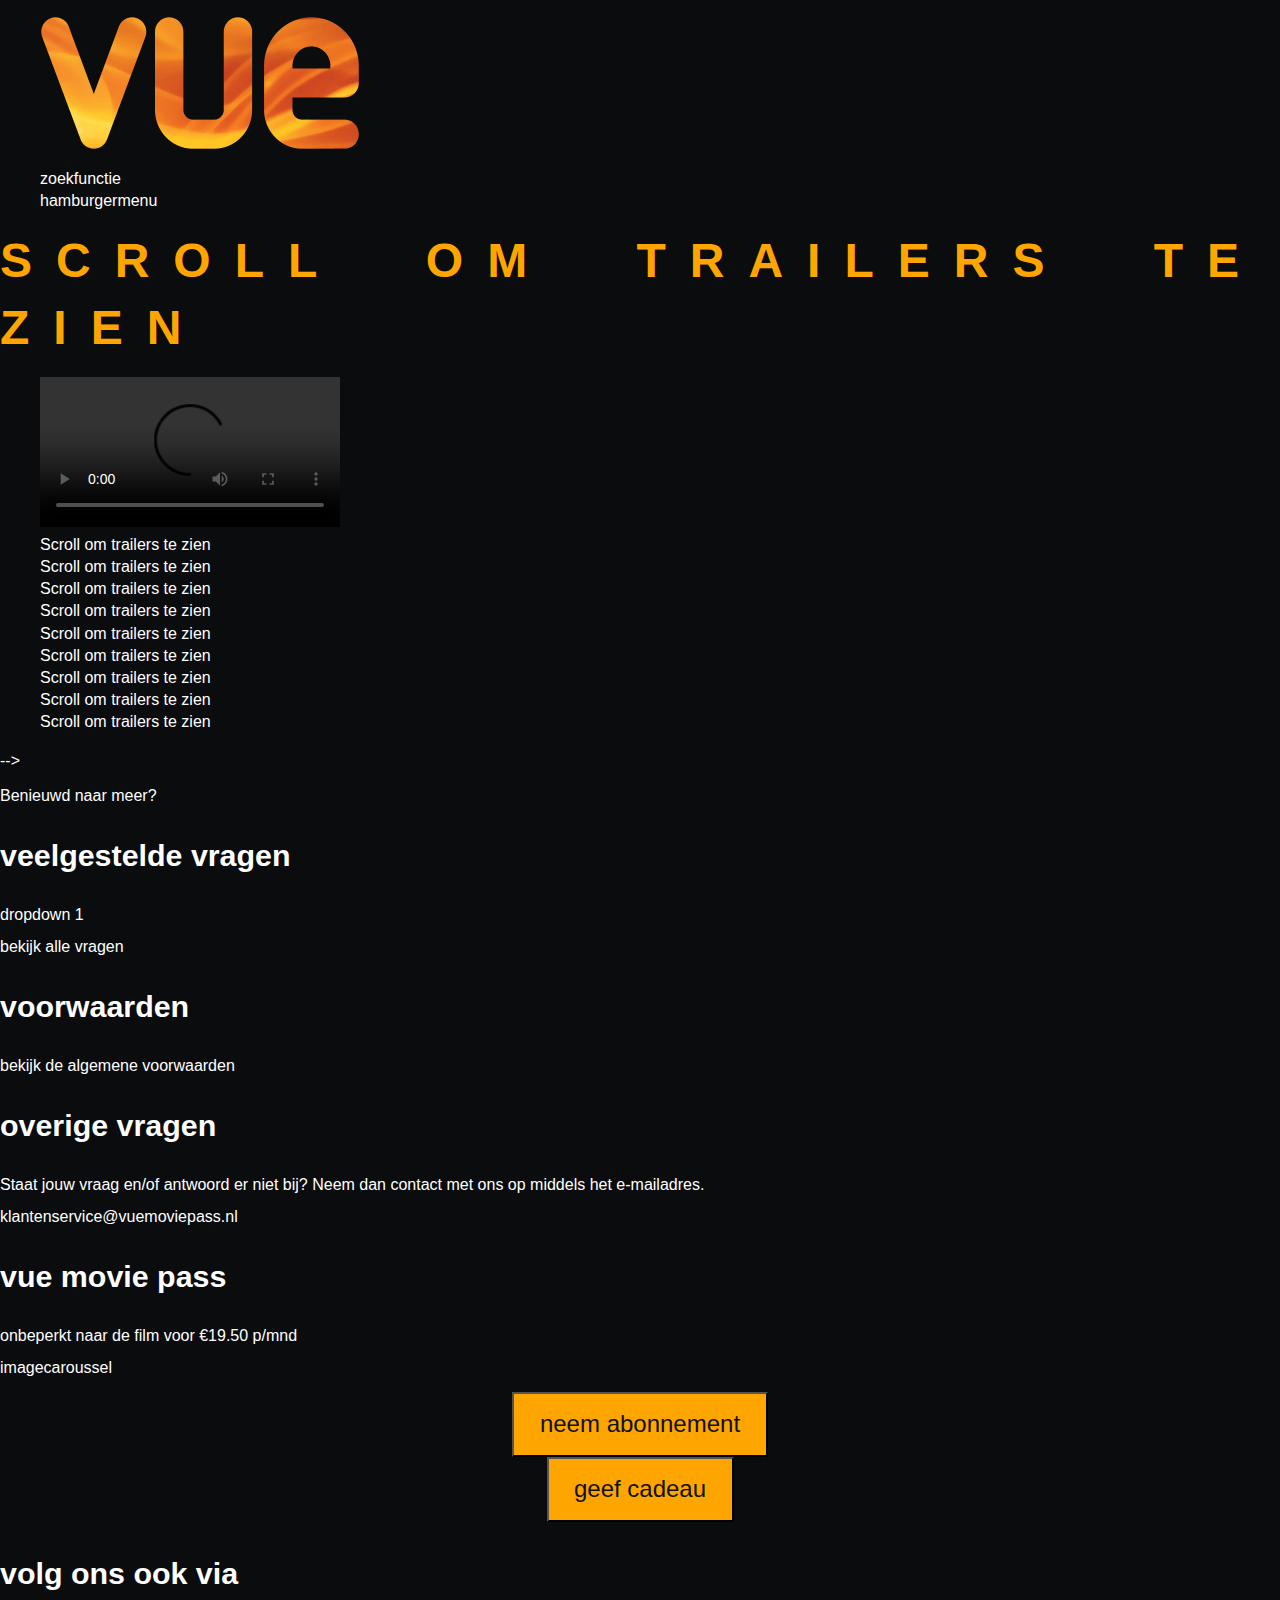
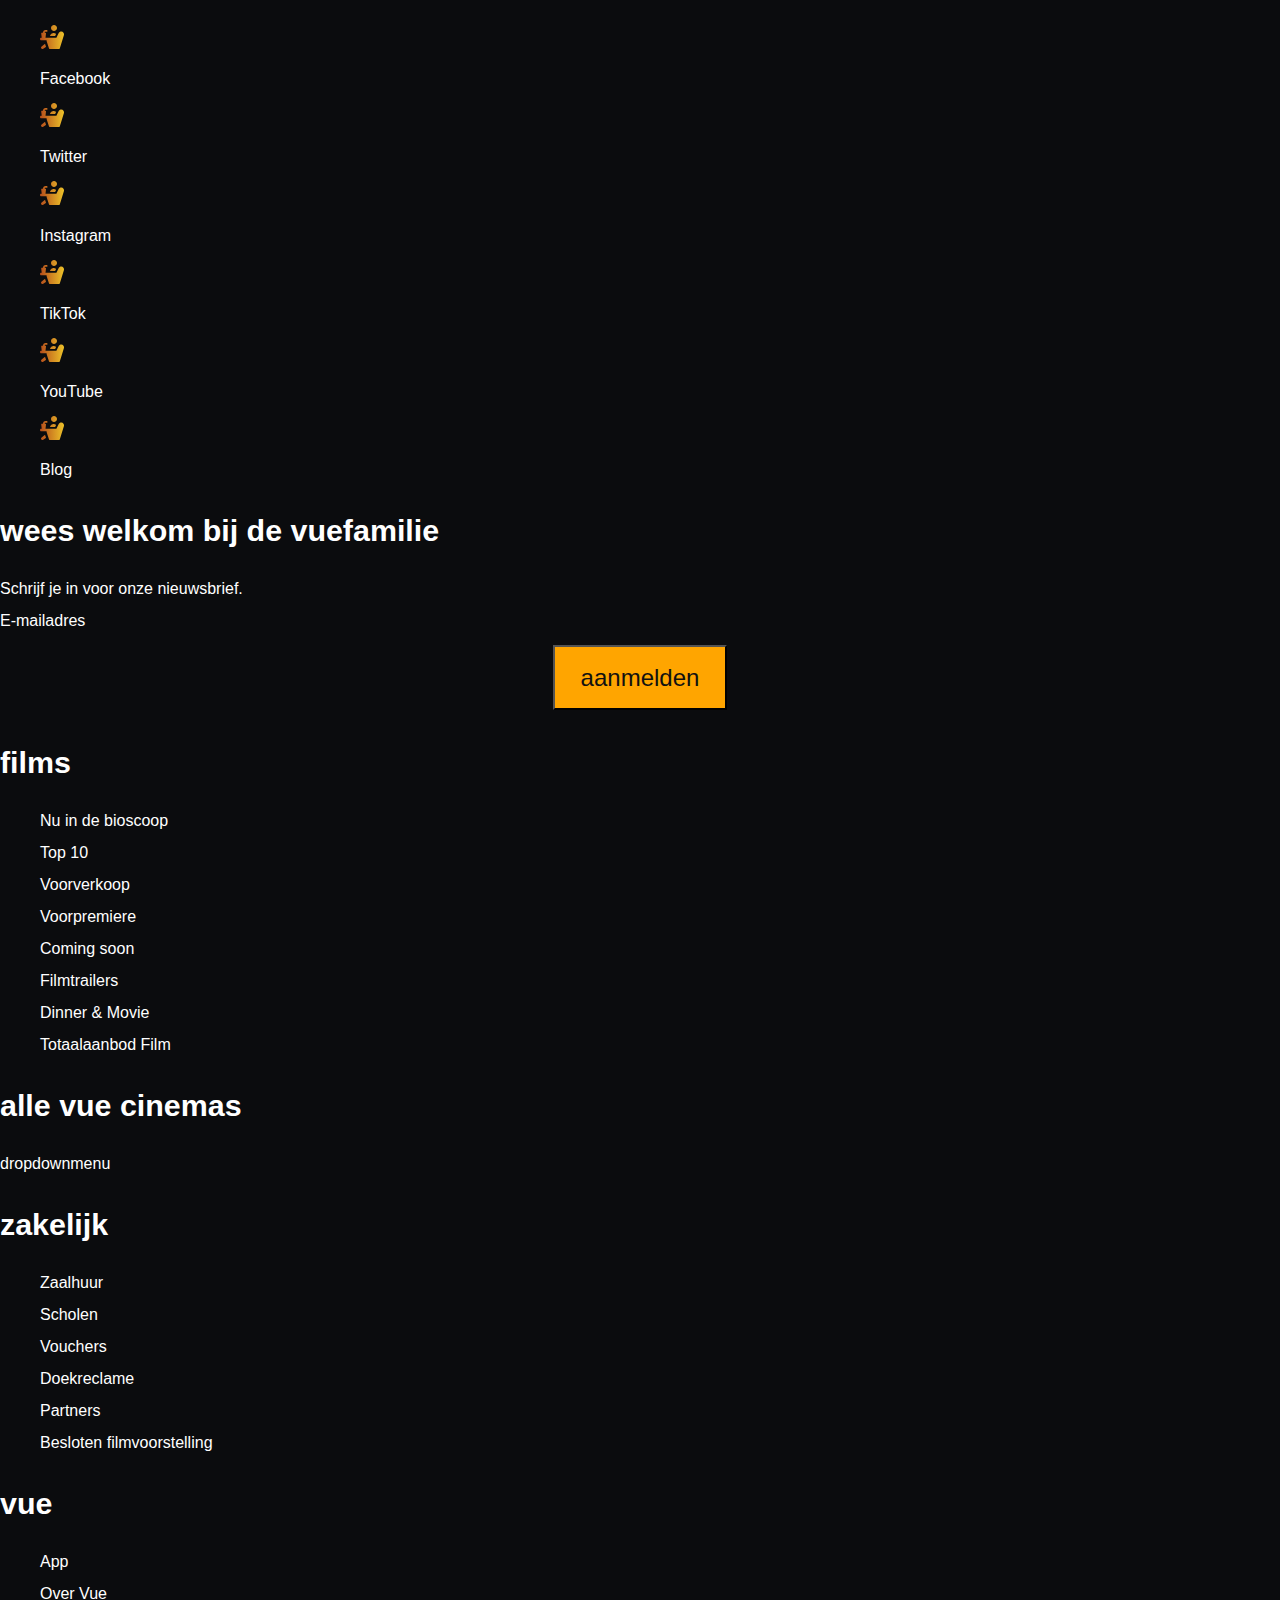
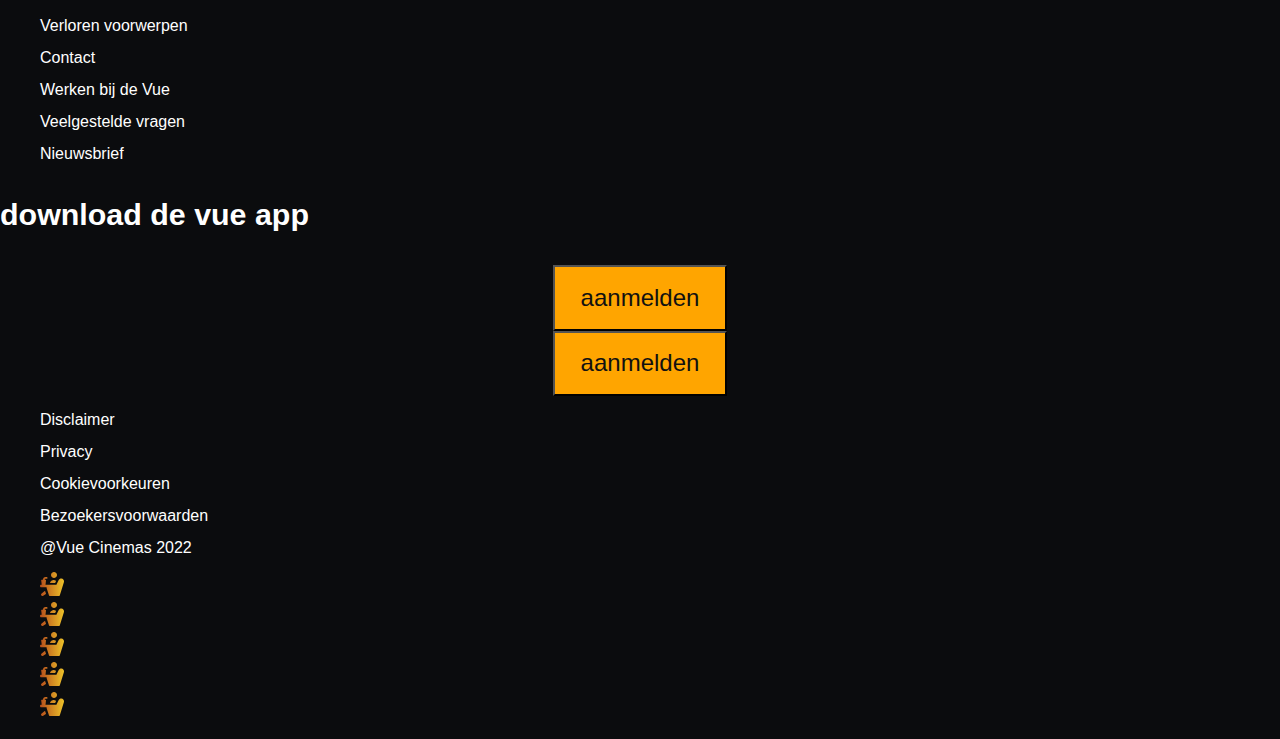
==== trailers.html @ b9fb7e4c "Add files via upload" ====
<!doctype html>
<html lang="nl">

<head>
	<meta charset="UTF-8">
	<meta name="author" content="jouw naam">
	<meta name="viewport" content="width=device-width, initial-scale=1">

	<title>vuecinemas</title>

	<link href="styles/style.css" rel="stylesheet">
	<link rel="icon" type="image/svg+xml" href="images/favicon.svg">
</head>

<body class="trailers">
	<header>
		<nav>
			<ul>
				<li>
					<h1>
						<a href="#"><img src="readme-images/vue-logo.png" alt="vue-logo"></img></a>
					</h1>
				</li>
				<li>zoekfunctie</li>
				<li>hamburgermenu</li>
			</ul>
		</nav>
	</header>

	<main>

		<section>

			<h1>Scroll om trailers te zien</h1>

			<ul>
				<li>
					<video controls>
						<source src="assets/trailer1.mp4" type="video/mp4">
					</video>
		</li>
				<li>Scroll om trailers te zien</li>
				<li>Scroll om trailers te zien</li>
				<li>Scroll om trailers te zien</li>
				<li>Scroll om trailers te zien</li>
				<li>Scroll om trailers te zien</li>
				<li>Scroll om trailers te zien</li>
				<li>Scroll om trailers te zien</li>
				<li>Scroll om trailers te zien</li>
				<li>Scroll om trailers te zien</li>
			</ul> -->

			<section>
				<p>Benieuwd naar meer?</p>
			</section>

			<section>
				<h3>veelgestelde vragen</h3>
				<p>dropdown 1</p>
				<p></p>
				<p></p>

				<p>bekijk alle vragen</p>
			</section>

			<section>
				<h3>voorwaarden</h3>
				<p>bekijk de algemene voorwaarden</p>
			</section>

			<section>
				<h3>overige vragen</h3>
				<p>Staat jouw vraag en/of antwoord er niet bij? Neem dan contact met ons op middels het e-mailadres.</p>

				<p>klantenservice@vuemoviepass.nl</p>
			</section>

			<section>
				<h3>vue movie pass</h3>
				<p>onbeperkt naar de film voor €19.50 p/mnd</p>
				<p>imagecaroussel</p>
			</section>

			<section>
				<button>neem abonnement</button>
				<button>geef cadeau</button>
			</section>

			<section>
				<h3>volg ons ook via</h3>

				<ul>
					<li>
						<img src="readme-images/movie-watch.svg" alt="movie-watch"></img>
						<p>Facebook</p>
					</li>

					<li>
						<img src="readme-images/movie-watch.svg" alt="movie-watch"></img>
						<p>Twitter</p>
					</li>

					<li>
						<img src="readme-images/movie-watch.svg" alt="movie-watch"></img>
						<p>Instagram</p>
					</li>

					<li>
						<img src="readme-images/movie-watch.svg" alt="movie-watch"></img>
						<p>TikTok</p>
					</li>

					<li>
						<img src="readme-images/movie-watch.svg" alt="movie-watch"></img>
						<p>YouTube</p>
					</li>

					<li>
						<img src="readme-images/movie-watch.svg" alt="movie-watch"></img>
						<p>Blog</p>
					</li>

				</ul>
			</section>

			<section>
				<h3>wees welkom bij de vuefamilie</h3>
				<p>Schrijf je in voor onze nieuwsbrief.</p>

				<p>E-mailadres</p>
				<button>aanmelden</button>
			</section>

			<section>
				<footer>
					<h3>films</h3>
					<ul>
						<li>
							<p>Nu in de bioscoop</p>
						</li>

						<li>
							<p>Top 10</p>
						</li>

						<li>
							<p>Voorverkoop</p>
						</li>

						<li>
							<p>Voorpremiere</p>
						</li>
					</ul>

					<ul>
						<li>
							<p>Coming soon</p>
						</li>

						<li>
							<p>Filmtrailers</p>
						</li>

						<li>
							<p>Dinner & Movie</p>
						</li>

						<li>
							<p>Totaalaanbod Film</p>
						</li>
					</ul>
			</section>

			<section>
				<h3>alle vue cinemas</h3>
				<p>dropdownmenu</p>
			</section>

			<section>
				<h3>zakelijk</h3>

				<ul>
					<li>
						<p>Zaalhuur</p>
					</li>

					<li>
						<p>Scholen</p>
					</li>

					<li>
						<p>Vouchers</p>
					</li>

					<li>
						<p>Doekreclame</p>
					</li>

					<li>
						<p>Partners</p>
					</li>

					<li>
						<p>Besloten filmvoorstelling</p>
					</li>

				</ul>
			</section>

			<section>

				<h3>vue</h3>

				<ul>
					<li>
						<p>App</p>
					</li>

					<li>
						<p>Over Vue</p>
					</li>

					<li>
						<p>Verloren voorwerpen</p>
					</li>

					<li>
						<p>Contact</p>
					</li>

					<li>
						<p>Werken bij de Vue</p>
					</li>

					<li>
						<p>Veelgestelde vragen</p>
					</li>

					<li>
						<p>Nieuwsbrief</p>
					</li>
				</ul>
			</section>

			<section>
				<h3>download de vue app</h3>
				<button>aanmelden</button>
				<button>aanmelden</button>
			</section>

			<section>
				<ul>
					<li>
						<p>Disclaimer</p>
					</li>

					<li>
						<p>Privacy</p>
					</li>

					<li>
						<p>Cookievoorkeuren</p>
					</li>

					<li>
						<p>Bezoekersvoorwaarden</p>
					</li>

					<li>
						<p>@Vue Cinemas 2022</p>
					</li>
				</ul>
			</section>

			<section>
				<ul>
					<li>
						<img src="readme-images/movie-watch.svg" alt="movie-watch"></img>
					</li>

					<li>
						<img src="readme-images/movie-watch.svg" alt="movie-watch"></img>
					</li>

					<li>
						<img src="readme-images/movie-watch.svg" alt="movie-watch"></img>
					</li>

					<li>
						<img src="readme-images/movie-watch.svg" alt="movie-watch"></img>
					</li>

					<li>
						<img src="readme-images/movie-watch.svg" alt="movie-watch"></img>
					</li>
				</ul>
			</section>

			</footer>
	</main>
	<script defer src="scripts/script.js"></script>

</body>

</html>
---- styles/style.css ----
/**************/
/* CSS REMEDY */
/**************/
*,
*::after,
*::before {
	box-sizing: border-box;
}

button,
summary {
	cursor: pointer;
}

/*********************/
/* CUSTOM PROPERTIES */
/*********************/

@font-face {
	font-family: 'Isonorm';
	src: url(./fonts/IsonormRegular.otf);
}

:root {
	/* startje */
	--color-text: #111;
	--color-background: #eee;
	--primary-colour: orange;
	--secundary-colour: white;
	/* --page-header-height: 120px; */
	/* --page-header-scrolled-height: 80px; */
	/* --header-height: 59px; */
}

body {
	/* display: grid;
	grid-auto-columns: min-content;
	place-content: center; */
	color: var(--secundary-colour);
	background-color: black;
	font-family: 'Isonorm', sans-serif;
	line-height: 1.38888889;
	color: #fff;
	background-color: #0b0c0e;
	margin: 0;
	line-break: auto;
}

/* body.moviepasspage section:nth-of-type(1) ul {
	display: flex;
	flex-direction: row-reverse;
} */

.moviepasspage header nav ul li:first-child img {
	height: auto;
	width: 1.5em;
}


.moviepasspage section:nth-of-type(1) h2 {
	clip: rect(0 0 0 0);
	clip-path: inset(50%);
	height: 1px;
	overflow: hidden;
	position: absolute;
	white-space: nowrap;
	width: 1px;
}

.moviepasspage section:nth-of-type(1) ul {
	display: flex;
	flex-direction: row;
	align-items: center;
	overflow: scroll;
	margin: 0;
	padding: 0;
}

.moviepasspage section:nth-of-type(2) li {
	display: flex;
	flex-direction: row;
}

.moviepasspage section:nth-of-type(2) li img {
	margin-right: 0.5em;
}

h1 {
	color: var(--primary-colour);
	font-size: 3em;
	font-weight: bold;
	letter-spacing: 0.5em;
	word-spacing: 1em;
	text-shadow: 1em, 1em, 1em, 1em, black;
	text-transform: uppercase;
	margin: 0;
}

h2 {
	color: var(--secundary-colour);
	font-size: 1em;
	text-align: center;
}

h3 {
	font-size: 1.9em;

}

p {
	line-height: 1em;
	text-align: left;
	/* word-spacing: 0.5em; */
}

/*lists*/
/* bron: https://www.w3schools.com/howto/howto_css_list_without_bullets.asp */
ul {
	list-style-type: none;
}


/* ul:nth-of-type(1) {
	display: flex;
	overflow: auto;
	scroll-snap-type: x mandatory;
}

/* li's zijn flexkinderen */
/* ul:nth-of-type(1) li {
	flex-grow: 1;
	scroll-snap-align: center;

}  */

/*buttons*/
/*bronnen:https://www.javatpoint.com/how-to-center-a-button-in-css
*/

button {
	display: grid;
	color: var(--color-text);
	background-color: var(--primary-colour);
	padding: 0.69em 1.06em;
	margin: auto;
	font-size: 1.5em;
}

/* button:nth-of-type(1) {
	display: grid;
	color: var(--color-text);
	background-color: var(--primary-colour);
	padding: 0.69 em 1.06em;
	margin: 0 1em 0 0;
}

button:nth-of-type(1) {
	color: var(--color-text);
	background-color: var(--primary-colour);
} */

/*links*/

/*images*/

img {
	max-width: 7.5em;
}

.landingpage1 {
	max-width: 20.63em;
	margin: auto;
}

.moviepass-poster-caroussel .swiperslide img {
	width: 100%;
	height: auto;
}

/****************/
/* JOUW STYLING */
/****************/

/* jouw code */
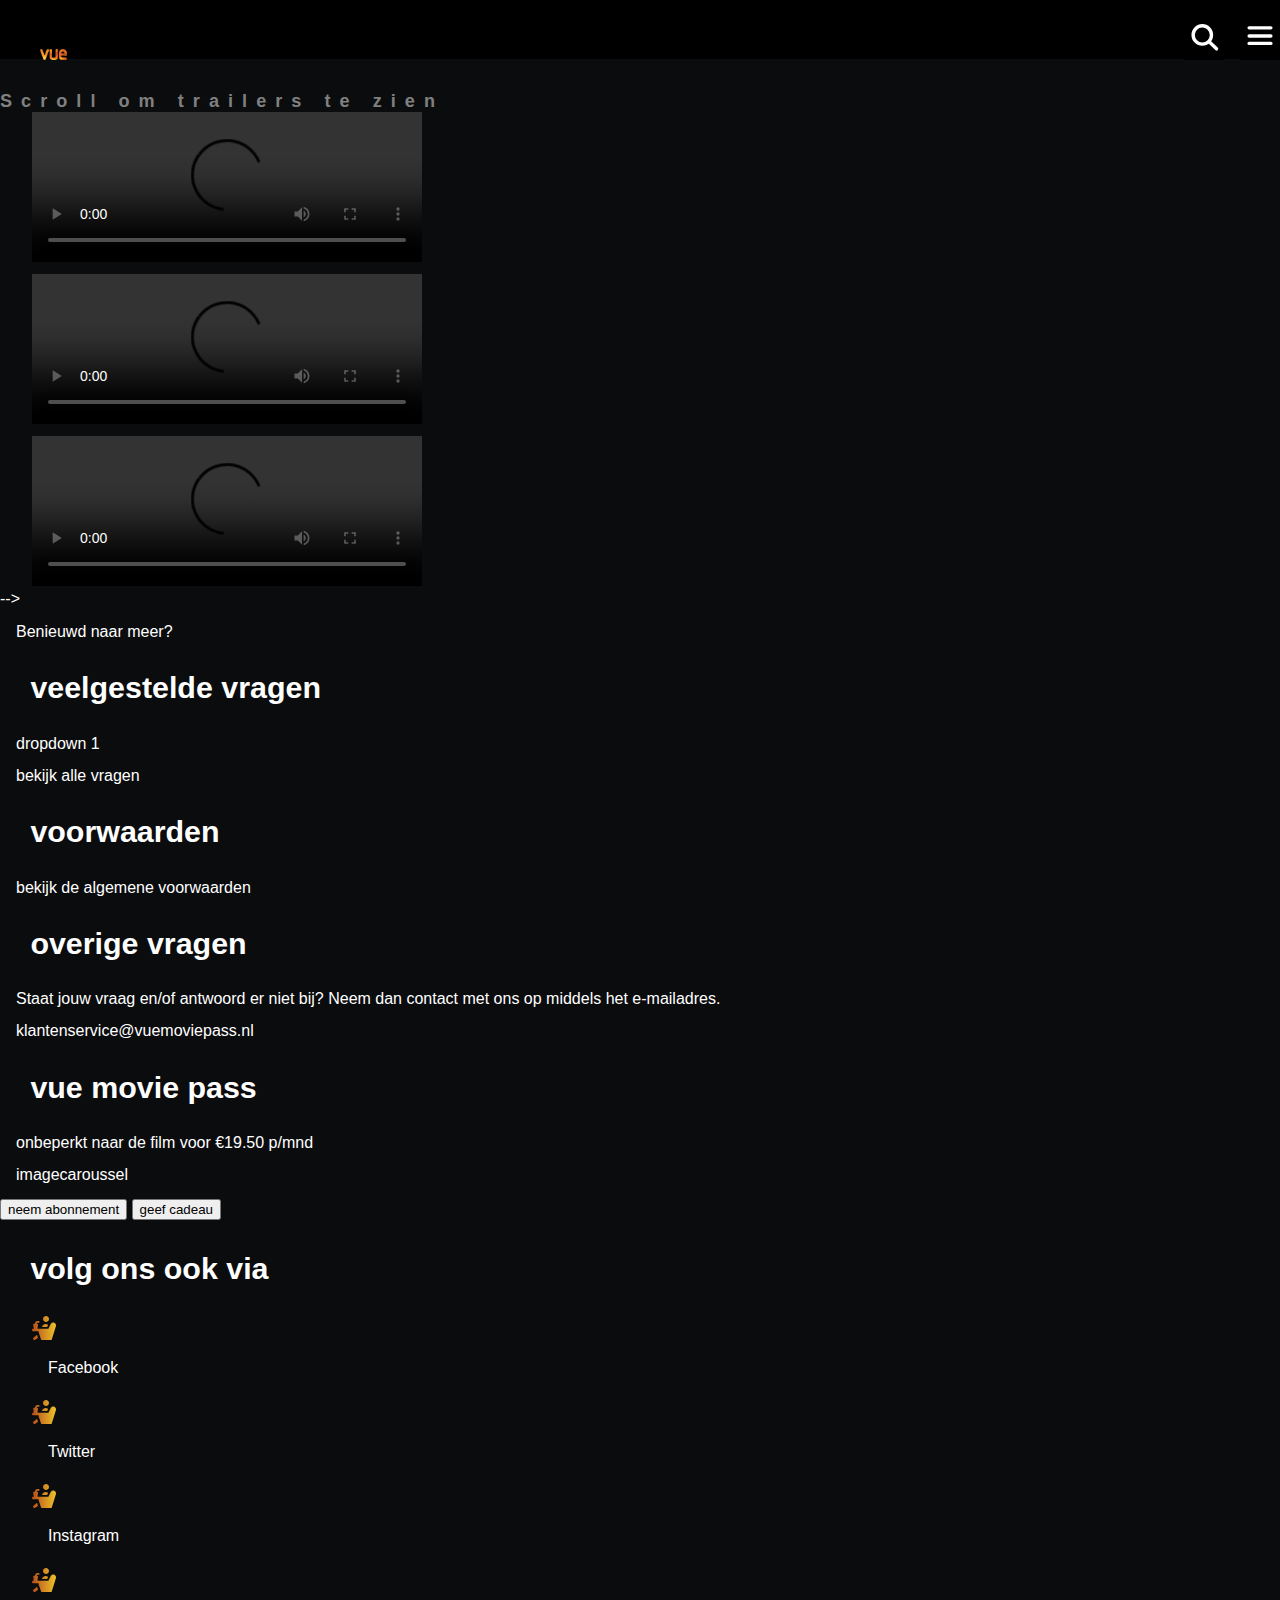
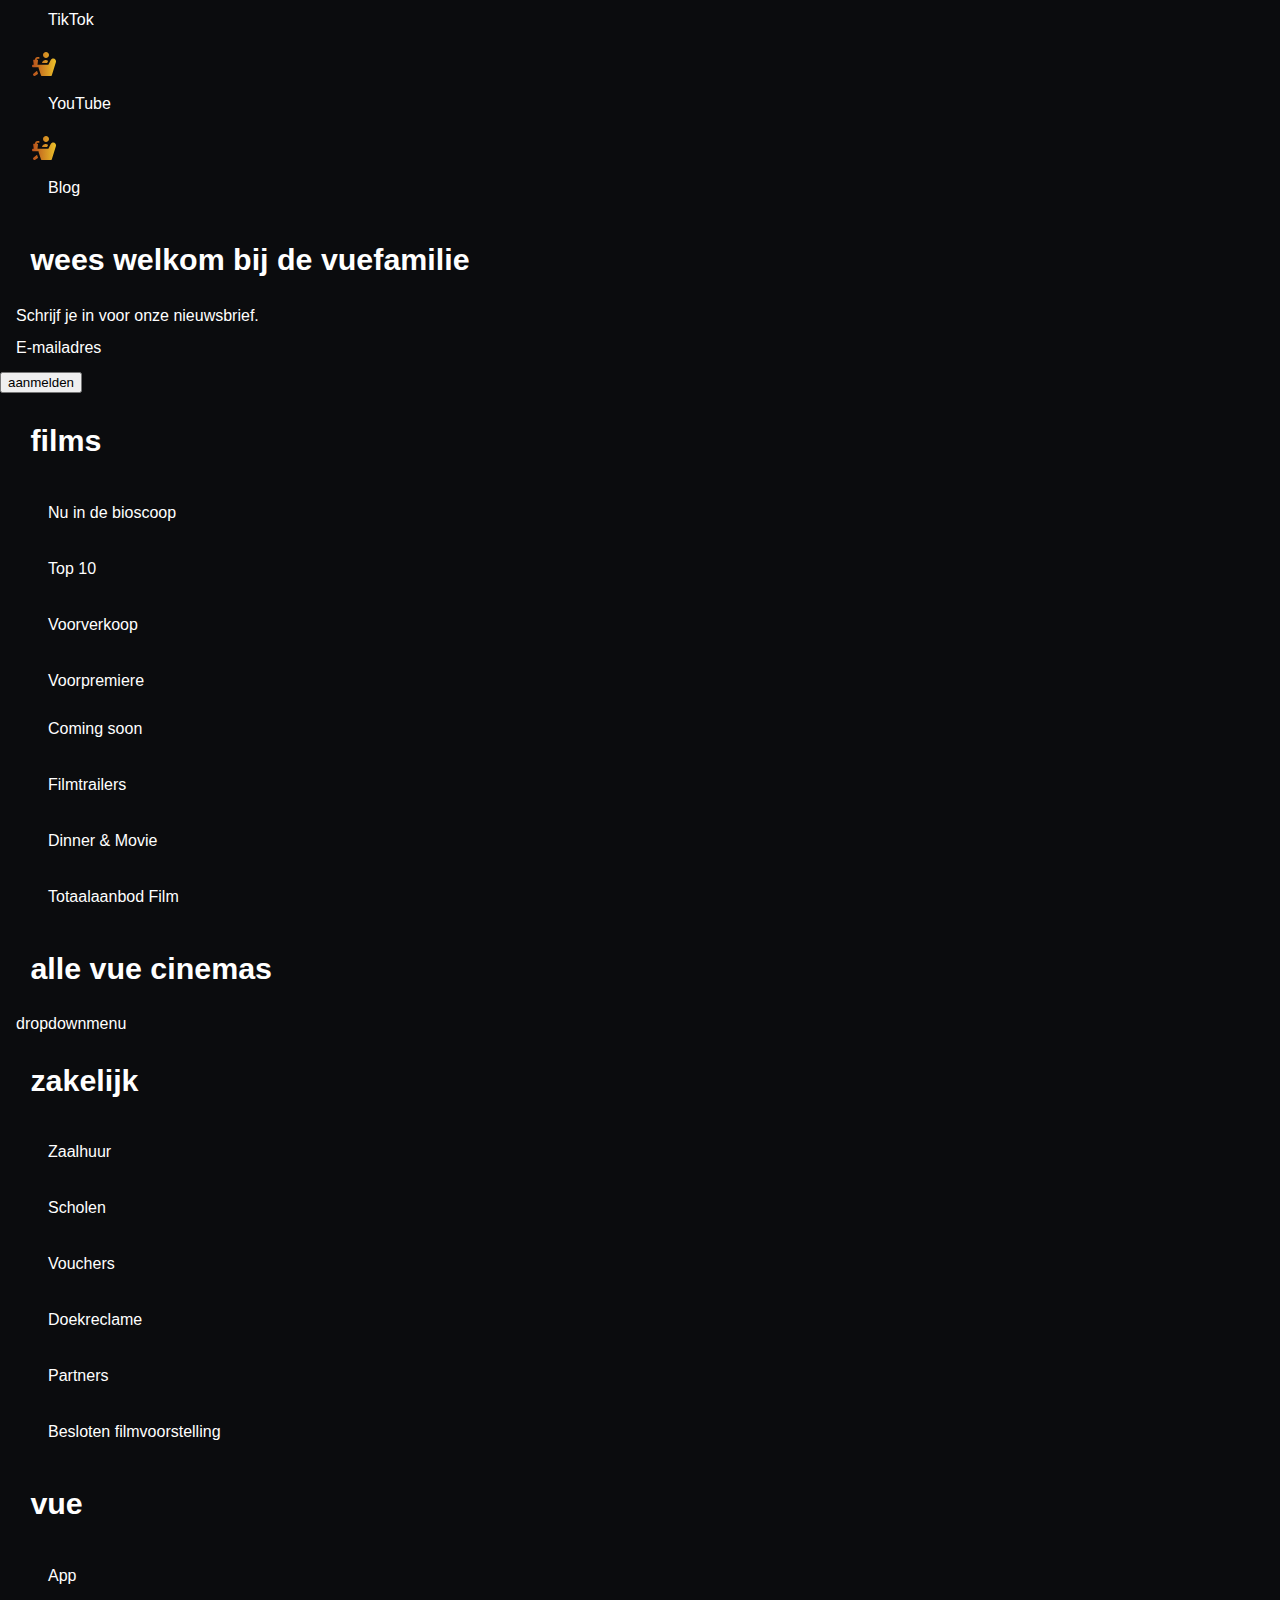
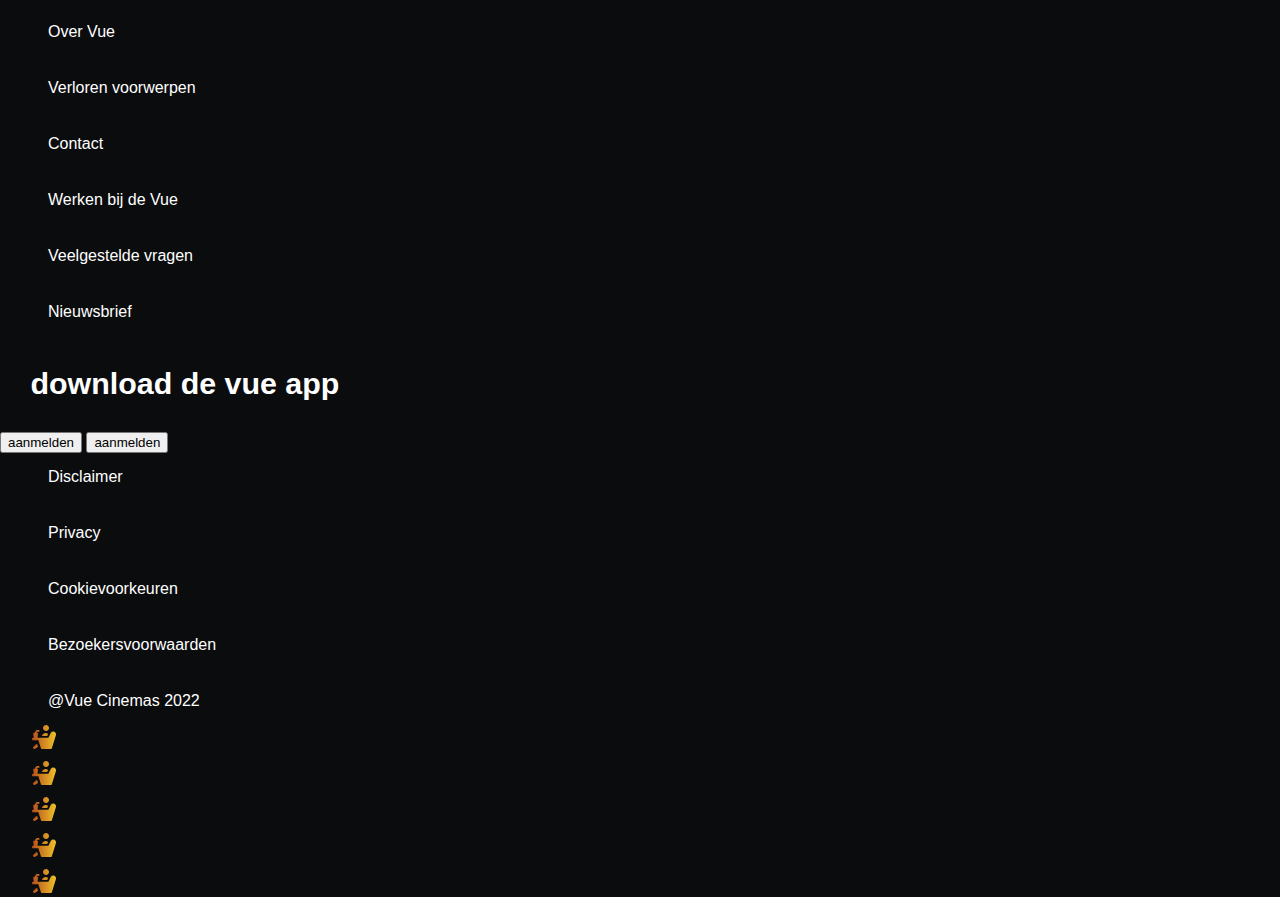
==== commit 003f767b: "Add files via upload" ====
--- a/trailers.html
+++ b/trailers.html
@@ -9,297 +9,316 @@
 	<title>vuecinemas</title>
 
 	<link href="styles/style.css" rel="stylesheet">
+	<link href="styles/trailerstyle.css" rel="stylesheet">
 	<link rel="icon" type="image/svg+xml" href="images/favicon.svg">
 </head>
 
-<body class="trailers">
-	<header>
-		<nav>
-			<ul>
-				<li>
-					<h1>
-						<a href="#"><img src="readme-images/vue-logo.png" alt="vue-logo"></img></a>
-					</h1>
-				</li>
-				<li>zoekfunctie</li>
-				<li>hamburgermenu</li>
-			</ul>
-		</nav>
-	</header>
-
-	<main>
-
-		<section>
-
-			<h1>Scroll om trailers te zien</h1>
-
-			<ul>
-				<li>
-					<video controls>
-						<source src="assets/trailer1.mp4" type="video/mp4">
-					</video>
-		</li>
-				<li>Scroll om trailers te zien</li>
-				<li>Scroll om trailers te zien</li>
-				<li>Scroll om trailers te zien</li>
-				<li>Scroll om trailers te zien</li>
-				<li>Scroll om trailers te zien</li>
-				<li>Scroll om trailers te zien</li>
-				<li>Scroll om trailers te zien</li>
-				<li>Scroll om trailers te zien</li>
-				<li>Scroll om trailers te zien</li>
-			</ul> -->
-
-			<section>
-				<p>Benieuwd naar meer?</p>
-			</section>
-
-			<section>
-				<h3>veelgestelde vragen</h3>
-				<p>dropdown 1</p>
-				<p></p>
-				<p></p>
-
-				<p>bekijk alle vragen</p>
-			</section>
-
-			<section>
-				<h3>voorwaarden</h3>
-				<p>bekijk de algemene voorwaarden</p>
-			</section>
-
-			<section>
-				<h3>overige vragen</h3>
-				<p>Staat jouw vraag en/of antwoord er niet bij? Neem dan contact met ons op middels het e-mailadres.</p>
-
-				<p>klantenservice@vuemoviepass.nl</p>
-			</section>
-
-			<section>
-				<h3>vue movie pass</h3>
-				<p>onbeperkt naar de film voor €19.50 p/mnd</p>
-				<p>imagecaroussel</p>
-			</section>
-
-			<section>
-				<button>neem abonnement</button>
-				<button>geef cadeau</button>
-			</section>
-
-			<section>
-				<h3>volg ons ook via</h3>
-
+<body>
+
+	<body>
+		<header>
+			<nav>
 				<ul>
 					<li>
-						<img src="readme-images/movie-watch.svg" alt="movie-watch"></img>
-						<p>Facebook</p>
+						<h1>
+							<a href="#"><img src="images/vue-logo.png" alt="vue-logo"></img></a>
+						</h1>
 					</li>
-
-					<li>
-						<img src="readme-images/movie-watch.svg" alt="movie-watch"></img>
-						<p>Twitter</p>
+					<li><img src="images/search.svg" alt="search"></img></li>
+					<li><img src="images/hamburgermenu.svg" alt="hamburgermenu"></img></li>
+					<!-- <li aria-hidden="true"><img src="images/hamburgermenu.svg" alt="hamburgermenu"></li> -->
+				</ul>
+			</nav>
+
+			<!-- <ul>
+				<li>Films</li>
+				<li>Specials & Events</li>
+				<li>Kids</li>
+				<li>Belevingen</li>
+				<li>Tickets</li>
+				<li>Movie Pass</li>
+				<li>Gift Gards</li>
+				<li>Zakelijk</li>
+				<li>klantenservice</li>
+			</ul> -->
+
+		</header>
+
+		<main>
+
+			<section>
+
+				<h1>Scroll om trailers te zien</h1>
+
+				<ul>
+					<li><video controls>
+							<!-- <https://developer.mozilla.org/en-US/docs/Web/HTML/Element/video> -->
+							<!-- <https://www.w3schools.com/html/html5_video.asp> -->
+							<!-- <https://yt5s.io/en1/youtube-to-mp4> -->
+							<source src="assets/traileravatarthewayofwater.mp4" type="video/mp4">
+						</video>
 					</li>
-
-					<li>
-						<img src="readme-images/movie-watch.svg" alt="movie-watch"></img>
-						<p>Instagram</p>
+					<li><video controls>
+							<source src="assets/trailerthemenu.mp4" type="video/mp4">
+						</video>
 					</li>
-
-					<li>
-						<img src="readme-images/movie-watch.svg" alt="movie-watch"></img>
-						<p>TikTok</p>
+					<li><video controls>
+							<source src="assets/trailerblackpandawakandaforever.mp4" type="video/mp4">
+						</video>
 					</li>
-
-					<li>
-						<img src="readme-images/movie-watch.svg" alt="movie-watch"></img>
-						<p>YouTube</p>
-					</li>
-
-					<li>
-						<img src="readme-images/movie-watch.svg" alt="movie-watch"></img>
-						<p>Blog</p>
-					</li>
-
-				</ul>
-			</section>
-
-			<section>
-				<h3>wees welkom bij de vuefamilie</h3>
-				<p>Schrijf je in voor onze nieuwsbrief.</p>
-
-				<p>E-mailadres</p>
-				<button>aanmelden</button>
-			</section>
-
-			<section>
-				<footer>
-					<h3>films</h3>
-					<ul>
-						<li>
-							<p>Nu in de bioscoop</p>
-						</li>
-
-						<li>
-							<p>Top 10</p>
-						</li>
-
-						<li>
-							<p>Voorverkoop</p>
-						</li>
-
-						<li>
-							<p>Voorpremiere</p>
-						</li>
-					</ul>
-
-					<ul>
-						<li>
-							<p>Coming soon</p>
-						</li>
-
-						<li>
-							<p>Filmtrailers</p>
-						</li>
-
-						<li>
-							<p>Dinner & Movie</p>
-						</li>
-
-						<li>
-							<p>Totaalaanbod Film</p>
-						</li>
-					</ul>
-			</section>
-
-			<section>
-				<h3>alle vue cinemas</h3>
-				<p>dropdownmenu</p>
-			</section>
-
-			<section>
-				<h3>zakelijk</h3>
-
-				<ul>
-					<li>
-						<p>Zaalhuur</p>
-					</li>
-
-					<li>
-						<p>Scholen</p>
-					</li>
-
-					<li>
-						<p>Vouchers</p>
-					</li>
-
-					<li>
-						<p>Doekreclame</p>
-					</li>
-
-					<li>
-						<p>Partners</p>
-					</li>
-
-					<li>
-						<p>Besloten filmvoorstelling</p>
-					</li>
-
-				</ul>
-			</section>
-
-			<section>
-
-				<h3>vue</h3>
-
-				<ul>
-					<li>
-						<p>App</p>
-					</li>
-
-					<li>
-						<p>Over Vue</p>
-					</li>
-
-					<li>
-						<p>Verloren voorwerpen</p>
-					</li>
-
-					<li>
-						<p>Contact</p>
-					</li>
-
-					<li>
-						<p>Werken bij de Vue</p>
-					</li>
-
-					<li>
-						<p>Veelgestelde vragen</p>
-					</li>
-
-					<li>
-						<p>Nieuwsbrief</p>
-					</li>
-				</ul>
-			</section>
-
-			<section>
-				<h3>download de vue app</h3>
-				<button>aanmelden</button>
-				<button>aanmelden</button>
-			</section>
-
-			<section>
-				<ul>
-					<li>
-						<p>Disclaimer</p>
-					</li>
-
-					<li>
-						<p>Privacy</p>
-					</li>
-
-					<li>
-						<p>Cookievoorkeuren</p>
-					</li>
-
-					<li>
-						<p>Bezoekersvoorwaarden</p>
-					</li>
-
-					<li>
-						<p>@Vue Cinemas 2022</p>
-					</li>
-				</ul>
-			</section>
-
-			<section>
-				<ul>
-					<li>
-						<img src="readme-images/movie-watch.svg" alt="movie-watch"></img>
-					</li>
-
-					<li>
-						<img src="readme-images/movie-watch.svg" alt="movie-watch"></img>
-					</li>
-
-					<li>
-						<img src="readme-images/movie-watch.svg" alt="movie-watch"></img>
-					</li>
-
-					<li>
-						<img src="readme-images/movie-watch.svg" alt="movie-watch"></img>
-					</li>
-
-					<li>
-						<img src="readme-images/movie-watch.svg" alt="movie-watch"></img>
-					</li>
-				</ul>
-			</section>
-
-			</footer>
-	</main>
-	<script defer src="scripts/script.js"></script>
-
-</body>
+				</ul> -->
+
+				<section>
+					<p>Benieuwd naar meer?</p>
+				</section>
+
+				<section>
+					<h3>veelgestelde vragen</h3>
+					<p>dropdown 1</p>
+					<p></p>
+					<p></p>
+
+					<p>bekijk alle vragen</p>
+				</section>
+
+				<section>
+					<h3>voorwaarden</h3>
+					<p>bekijk de algemene voorwaarden</p>
+				</section>
+
+				<section>
+					<h3>overige vragen</h3>
+					<p>Staat jouw vraag en/of antwoord er niet bij? Neem dan contact met ons op middels het e-mailadres.
+					</p>
+
+					<p>klantenservice@vuemoviepass.nl</p>
+				</section>
+
+				<section>
+					<h3>vue movie pass</h3>
+					<p>onbeperkt naar de film voor €19.50 p/mnd</p>
+					<p>imagecaroussel</p>
+				</section>
+
+				<section>
+					<button>neem abonnement</button>
+					<button>geef cadeau</button>
+				</section>
+
+				<section>
+					<h3>volg ons ook via</h3>
+
+					<ul>
+						<li>
+							<img src="images/movie-watch.svg" alt="movie-watch"></img>
+							<p>Facebook</p>
+						</li>
+
+						<li>
+							<img src="images/movie-watch.svg" alt="movie-watch"></img>
+							<p>Twitter</p>
+						</li>
+
+						<li>
+							<img src="images/movie-watch.svg" alt="movie-watch"></img>
+							<p>Instagram</p>
+						</li>
+
+						<li>
+							<img src="images/movie-watch.svg" alt="movie-watch"></img>
+							<p>TikTok</p>
+						</li>
+
+						<li>
+							<img src="images/movie-watch.svg" alt="movie-watch"></img>
+							<p>YouTube</p>
+						</li>
+
+						<li>
+							<img src="images/movie-watch.svg" alt="movie-watch"></img>
+							<p>Blog</p>
+						</li>
+
+					</ul>
+				</section>
+
+				<section>
+					<h3>wees welkom bij de vuefamilie</h3>
+					<p>Schrijf je in voor onze nieuwsbrief.</p>
+
+					<p>E-mailadres</p>
+					<button>aanmelden</button>
+				</section>
+
+				<section>
+					<footer>
+						<h3>films</h3>
+						<ul>
+							<li>
+								<p>Nu in de bioscoop</p>
+							</li>
+
+							<li>
+								<p>Top 10</p>
+							</li>
+
+							<li>
+								<p>Voorverkoop</p>
+							</li>
+
+							<li>
+								<p>Voorpremiere</p>
+							</li>
+						</ul>
+
+						<ul>
+							<li>
+								<p>Coming soon</p>
+							</li>
+
+							<li>
+								<p>Filmtrailers</p>
+							</li>
+
+							<li>
+								<p>Dinner & Movie</p>
+							</li>
+
+							<li>
+								<p>Totaalaanbod Film</p>
+							</li>
+						</ul>
+				</section>
+
+				<section>
+					<h3>alle vue cinemas</h3>
+					<p>dropdownmenu</p>
+				</section>
+
+				<section>
+					<h3>zakelijk</h3>
+
+					<ul>
+						<li>
+							<p>Zaalhuur</p>
+						</li>
+
+						<li>
+							<p>Scholen</p>
+						</li>
+
+						<li>
+							<p>Vouchers</p>
+						</li>
+
+						<li>
+							<p>Doekreclame</p>
+						</li>
+
+						<li>
+							<p>Partners</p>
+						</li>
+
+						<li>
+							<p>Besloten filmvoorstelling</p>
+						</li>
+
+					</ul>
+				</section>
+
+				<section>
+
+					<h3>vue</h3>
+
+					<ul>
+						<li>
+							<p>App</p>
+						</li>
+
+						<li>
+							<p>Over Vue</p>
+						</li>
+
+						<li>
+							<p>Verloren voorwerpen</p>
+						</li>
+
+						<li>
+							<p>Contact</p>
+						</li>
+
+						<li>
+							<p>Werken bij de Vue</p>
+						</li>
+
+						<li>
+							<p>Veelgestelde vragen</p>
+						</li>
+
+						<li>
+							<p>Nieuwsbrief</p>
+						</li>
+					</ul>
+				</section>
+
+				<section>
+					<h3>download de vue app</h3>
+					<button>aanmelden</button>
+					<button>aanmelden</button>
+				</section>
+
+				<section>
+					<ul>
+						<li>
+							<p>Disclaimer</p>
+						</li>
+
+						<li>
+							<p>Privacy</p>
+						</li>
+
+						<li>
+							<p>Cookievoorkeuren</p>
+						</li>
+
+						<li>
+							<p>Bezoekersvoorwaarden</p>
+						</li>
+
+						<li>
+							<p>@Vue Cinemas 2022</p>
+						</li>
+					</ul>
+				</section>
+
+				<section>
+					<ul>
+						<li>
+							<img src="images/movie-watch.svg" alt="movie-watch"></img>
+						</li>
+
+						<li>
+							<img src="images/movie-watch.svg" alt="movie-watch"></img>
+						</li>
+
+						<li>
+							<img src="images/movie-watch.svg" alt="movie-watch"></img>
+						</li>
+
+						<li>
+							<img src="images/movie-watch.svg" alt="movie-watch"></img>
+						</li>
+
+						<li>
+							<img src="images/movie-watch.svg" alt="movie-watch"></img>
+						</li>
+					</ul>
+				</section>
+
+				</footer>
+		</main>
+		<script defer src="scripts/script.js"></script>
+
+	</body>
 
 </html>--- a/styles/style.css
+++ b/styles/style.css
@@ -27,37 +27,77 @@
 	--color-background: #eee;
 	--primary-colour: orange;
 	--secundary-colour: white;
-	/* --page-header-height: 120px; */
-	/* --page-header-scrolled-height: 80px; */
-	/* --header-height: 59px; */
+	--tertiary-colour: grey;
 }
 
 body {
-	/* display: grid;
-	grid-auto-columns: min-content;
-	place-content: center; */
 	color: var(--secundary-colour);
 	background-color: black;
 	font-family: 'Isonorm', sans-serif;
-	line-height: 1.38888889;
 	color: #fff;
 	background-color: #0b0c0e;
 	margin: 0;
 	line-break: auto;
 }
 
-/* body.moviepasspage section:nth-of-type(1) ul {
+main {
+	margin-top: 5.69em;
+}
+
+/*nav*/
+
+nav {
+	height: 3.69em;
+	background: black;
+	z-index: 1;
+	position: fixed;
+	top: 0;
+	width: 100%;
+} 
+
+header nav ul {
 	display: flex;
-	flex-direction: row-reverse;
-} */
+	align-items: baseline;
+}
 
-.moviepasspage header nav ul li:first-child img {
+header nav ul li:first-child {
+	flex-grow: 1;
+}
+
+header nav ul li img {
+	top: 0;
+}
+
+header nav ul li:first-child img {
 	height: auto;
+	align-items: flex-start;
 	width: 1.5em;
+} 
+  
+.menuopenendichtklappen {
+	background-color: red;
+}
+
+ul:nth-of-type(2) {
+	display: none;
 }
 
 
-.moviepasspage section:nth-of-type(1) h2 {
+/*rest*/
+
+header nav ul li:nth-of-type(2) img {
+	width: 2.5em;
+	margin-right: 1em;
+}
+
+header nav ul li:nth-of-type(3) img {
+	/* margin-top: -.5em; */
+	width: 2.5em;
+}
+
+/*hidden h2*/
+
+section:nth-of-type(1) h2 {
 	clip: rect(0 0 0 0);
 	clip-path: inset(50%);
 	height: 1px;
@@ -67,39 +107,21 @@
 	width: 1px;
 }
 
-.moviepasspage section:nth-of-type(1) ul {
-	display: flex;
-	flex-direction: row;
-	align-items: center;
-	overflow: scroll;
-	margin: 0;
-	padding: 0;
-}
+/*headings and text*/
 
-.moviepasspage section:nth-of-type(2) li {
-	display: flex;
-	flex-direction: row;
-}
-
-.moviepasspage section:nth-of-type(2) li img {
-	margin-right: 0.5em;
-}
-
-h1 {
-	color: var(--primary-colour);
-	font-size: 3em;
-	font-weight: bold;
-	letter-spacing: 0.5em;
-	word-spacing: 1em;
-	text-shadow: 1em, 1em, 1em, 1em, black;
-	text-transform: uppercase;
-	margin: 0;
+h1,
+h2,
+h3,
+p {
+	margin-right: 1em;
+	margin-left: 1em;
 }
 
 h2 {
 	color: var(--secundary-colour);
 	font-size: 1em;
 	text-align: center;
+
 }
 
 h3 {
@@ -108,56 +130,23 @@
 }
 
 p {
-	line-height: 1em;
+	line-height: 1.5em;
 	text-align: left;
 	/* word-spacing: 0.5em; */
 }
 
-/*lists*/
-/* bron: https://www.w3schools.com/howto/howto_css_list_without_bullets.asp */
+/*lists
+*/
+/* bron: https://www.w3schools.com/howto/howto_css_list_without_bullets.asp
+*/
 ul {
 	list-style-type: none;
 }
 
-
-/* ul:nth-of-type(1) {
-	display: flex;
-	overflow: auto;
-	scroll-snap-type: x mandatory;
-}
-
-/* li's zijn flexkinderen */
-/* ul:nth-of-type(1) li {
-	flex-grow: 1;
-	scroll-snap-align: center;
-
-}  */
-
-/*buttons*/
+/*buttons
+*/
 /*bronnen:https://www.javatpoint.com/how-to-center-a-button-in-css
 */
-
-button {
-	display: grid;
-	color: var(--color-text);
-	background-color: var(--primary-colour);
-	padding: 0.69em 1.06em;
-	margin: auto;
-	font-size: 1.5em;
-}
-
-/* button:nth-of-type(1) {
-	display: grid;
-	color: var(--color-text);
-	background-color: var(--primary-colour);
-	padding: 0.69 em 1.06em;
-	margin: 0 1em 0 0;
-}
-
-button:nth-of-type(1) {
-	color: var(--color-text);
-	background-color: var(--primary-colour);
-} */
 
 /*links*/
 
@@ -166,19 +155,3 @@
 img {
 	max-width: 7.5em;
 }
-
-.landingpage1 {
-	max-width: 20.63em;
-	margin: auto;
-}
-
-.moviepass-poster-caroussel .swiperslide img {
-	width: 100%;
-	height: auto;
-}
-
-/****************/
-/* JOUW STYLING */
-/****************/
-
-/* jouw code */--- a/styles/trailerstyle.css
+++ b/styles/trailerstyle.css
@@ -0,0 +1,57 @@
+/*css voor de trailerpagina*/
+
+/*lijstvan trailers*/
+
+section:nth-of-type(1) ul {
+	display: flex;
+	flex-direction: column;
+	overflow: scroll;
+	margin: 0 2em 0 2em;
+	padding: 0;
+	gap: 0.5em; 
+}
+
+/*koppen*/
+
+h1 {
+	color: var(--tertiary-colour);
+	font-size: 1.13em;
+	font-weight: bold;
+	letter-spacing: 0.5em;
+	text-shadow: 1em, 1em, 1em, 1em, black;
+	margin: 0;
+}
+
+h2 {
+	color: var(--secundary-colour);
+	font-size: 1em;
+	text-align: center;
+}
+
+h3 {
+	font-size: 1.9em;
+
+}
+
+/*tekst*/
+
+p {
+	line-height: 1em;
+	text-align: left;
+}
+
+/*lists*/
+/* bron: https://www.w3schools.com/howto/howto_css_list_without_bullets.asp */
+ul {
+	list-style-type: none;
+}
+
+ul:nth-of-type(2) {
+	display: none; 
+}
+
+/*video*/
+
+video {
+	width:24.38em;
+}
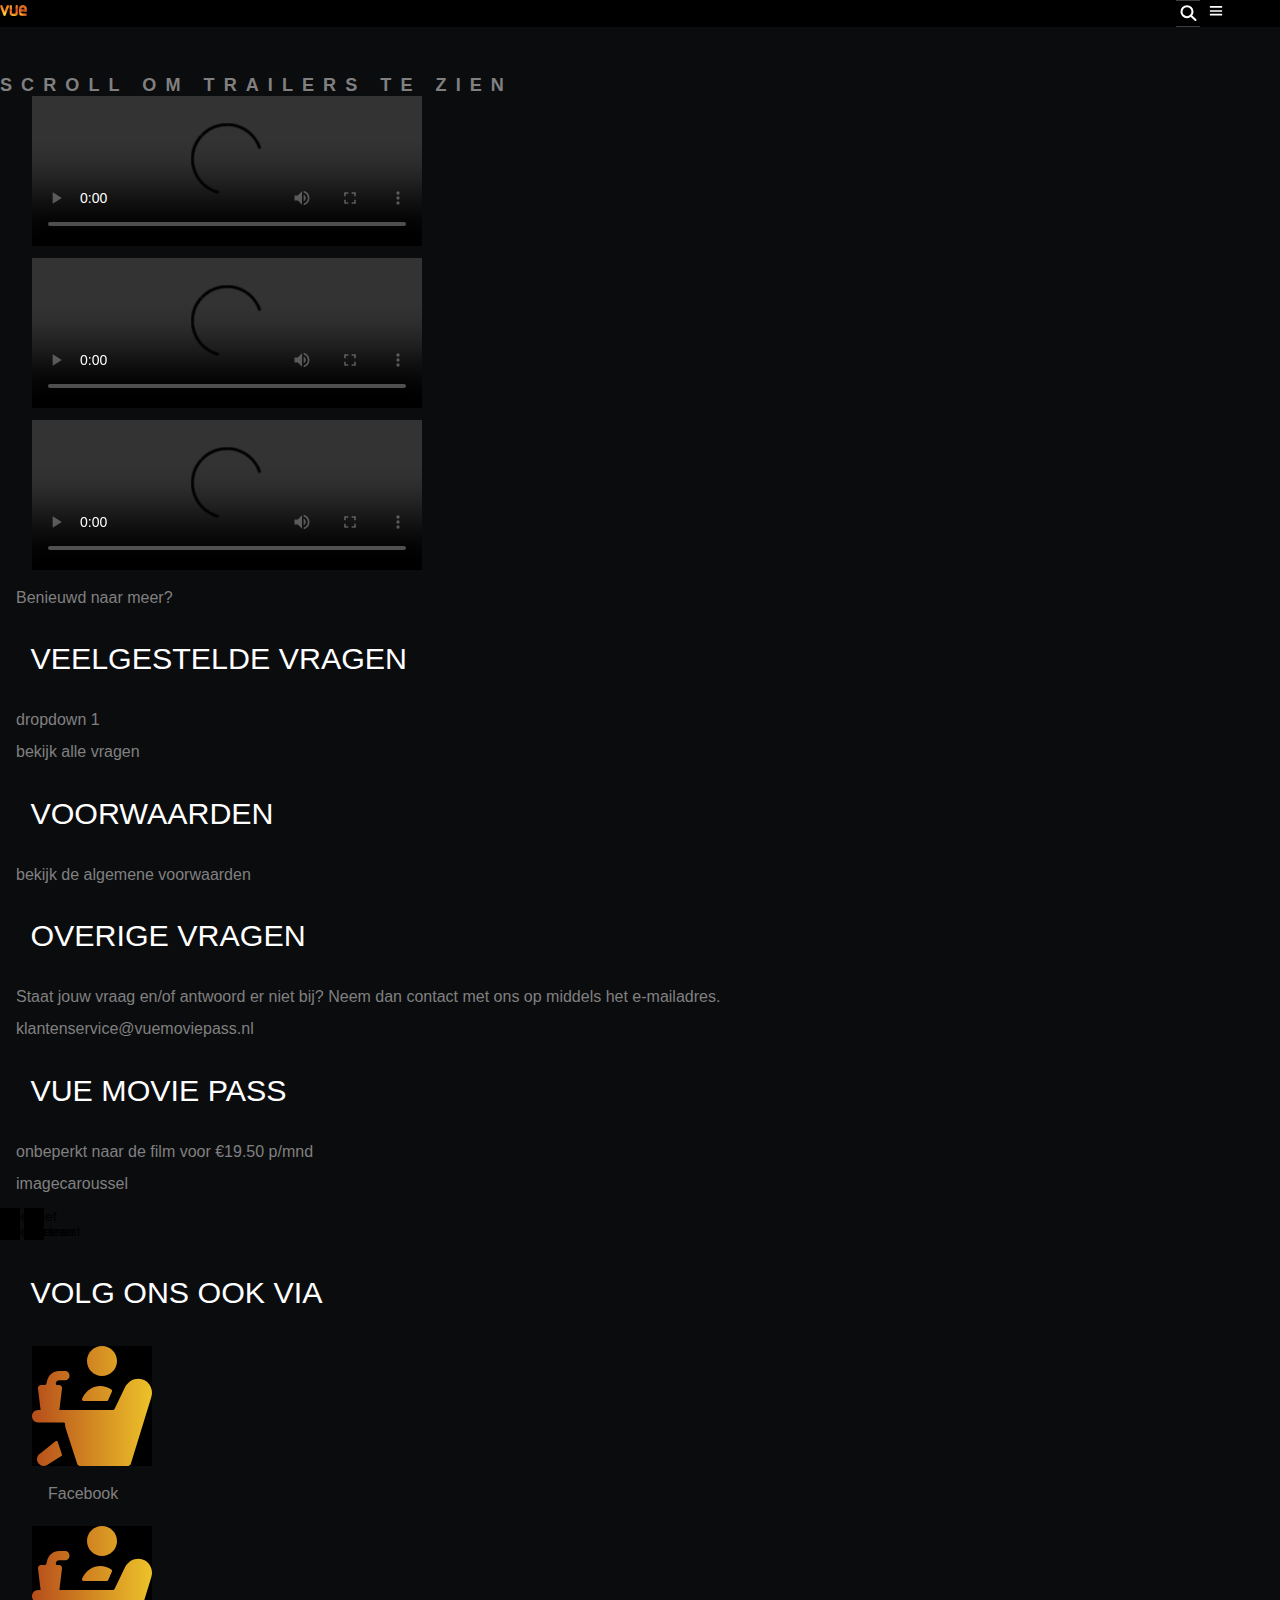
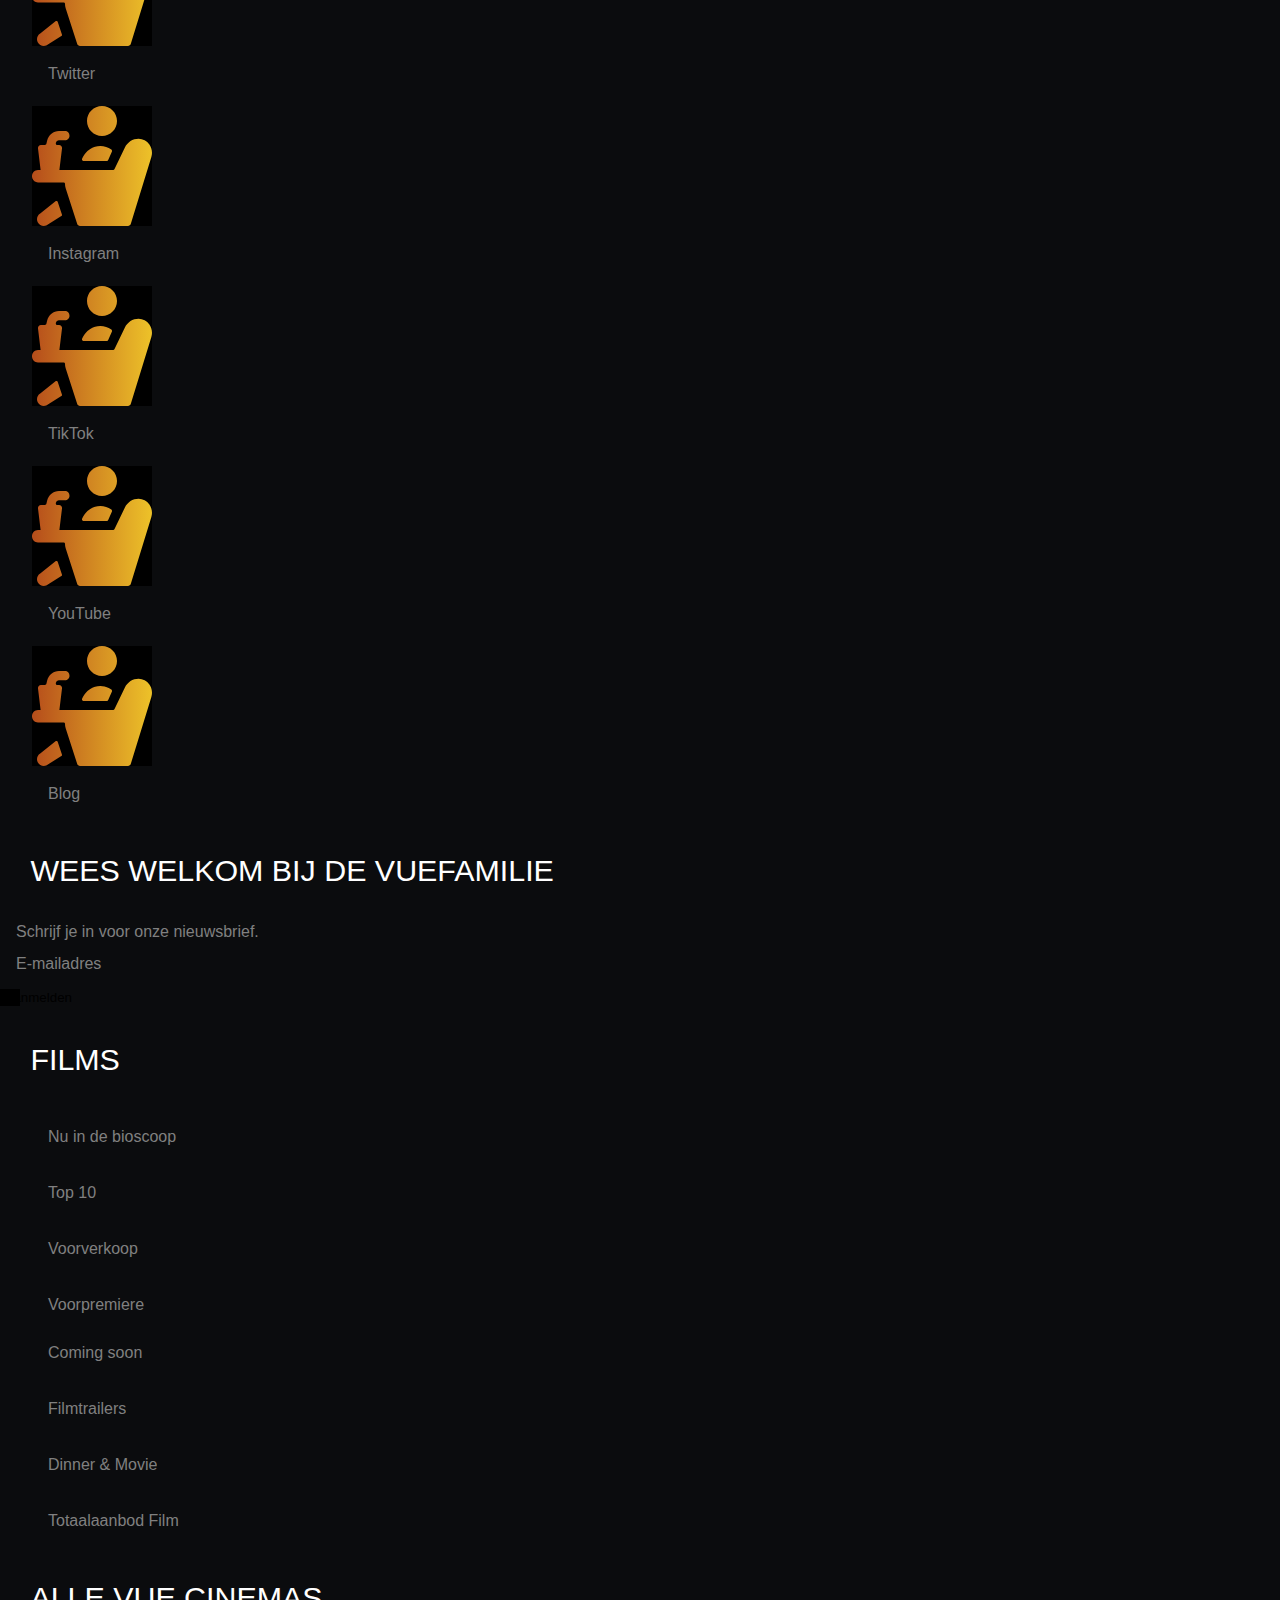
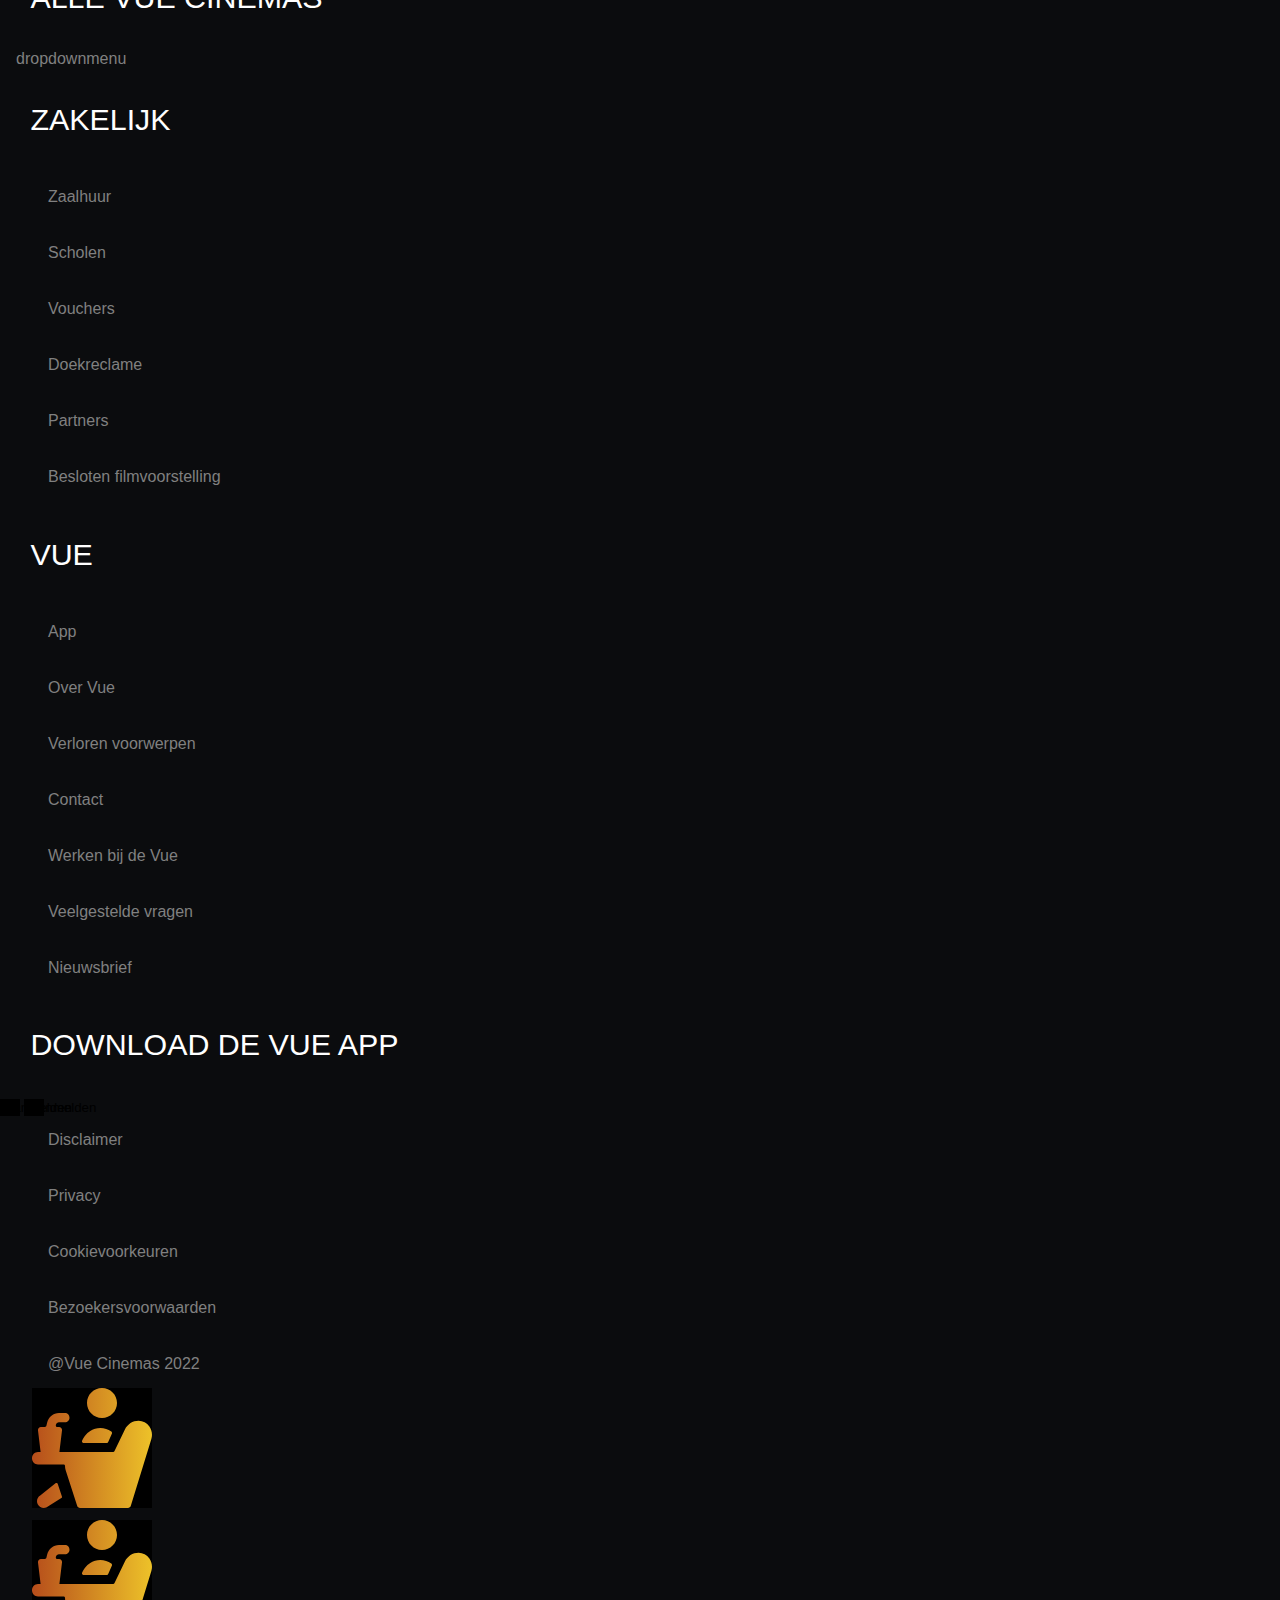
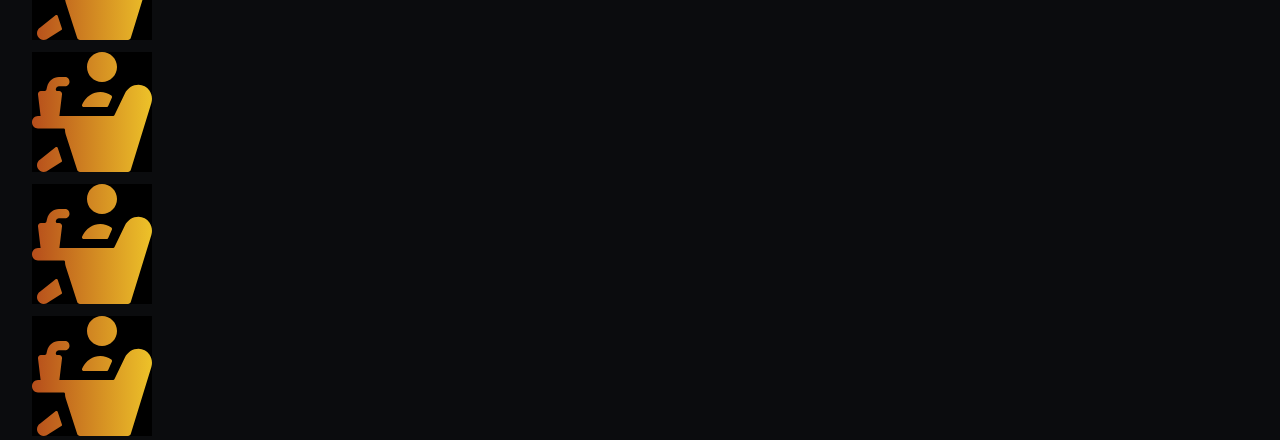
==== commit b9f42cdb: "Add files via upload" ====
--- a/trailers.html
+++ b/trailers.html
@@ -17,33 +17,91 @@
 
 	<body>
 		<header>
+
+			<h1>
+				<a href="#"><img src="images/vue-logo.png" alt="vue-logo"></img></a>
+			</h1>
+			<img src="images/search.svg" alt="search"></img>
+	
+			<!-- bron https://codepen.io/Agnes-Verhagen/pen/mdKGxpM -->
+	
+			<button><img src="images/hamburgermenu.svg" alt="hamburgermenu"></button>
+	
+	
 			<nav>
+				<button><img src="images/sluitknop.svg" alt="sluitknop"></button>
 				<ul>
 					<li>
-						<h1>
-							<a href="#"><img src="images/vue-logo.png" alt="vue-logo"></img></a>
-						</h1>
-					</li>
-					<li><img src="images/search.svg" alt="search"></img></li>
-					<li><img src="images/hamburgermenu.svg" alt="hamburgermenu"></img></li>
-					<!-- <li aria-hidden="true"><img src="images/hamburgermenu.svg" alt="hamburgermenu"></li> -->
+						<ul>
+							<li><img src="images/avatar.png" alt="avatar"></li>
+							<ul>
+								<li><a href="#">Mijn Vue</a></li>
+								<li><a href="#">Log in</a></li>
+							</ul>
+							<li><a href="#">></a></li>
+						</ul>
+					</li>
+	
+					<li>
+						<ul>
+							<li><img src="images/filmstuk.svg" alt="filmstuk"></li>
+							<li><a href="#">Films</a></li>
+							<li><a href="#">></a></li>
+						</ul>
+					</li>
+	
+					<li>
+						<ul>
+							<li><img src="images/star.svg" alt="star"></li>
+							<li><a href="#">Specials & Events</a></li>
+							<li><a href="#">></a></li>
+						</ul>
+					</li>
+	
+					<li>
+						<ul>
+							<li><img src="images/kids.svg" alt="kids"></li>
+							<li><a href="#">Kids</a></li>
+							<li><a href="#">></a></li>
+						</ul>
+					</li>
+	
+					<li>
+						<ul>
+							<li><img src="images/icon-experience-gradient.svg" alt="icon-experience-gradient"></li>
+							<li><a href="#">Belevingen</a></li>
+							<li><a href="#">></a></li>
+						</ul>
+					</li>
+	
+					<li>
+						<ul>
+							<li><img src="images/ticket.svg" alt="ticket"></li>
+							<li><a href="#">Tickets</a></li>
+							<li><a href="#">></a></li>
+						</ul>
+					</li>
+	
+					<li>
+						<ul>
+							<li><img src="images/movie-pass.svg" alt="movie-pass"></li>
+							<li><a href="#">Moviepass</a></li>
+							<li><a href="#">></a></li>
+						</ul>
+					</li>
+	
+	
+					<li>
+						<ul>
+							<li><a href="#">Giftcards</a></li>
+							<li><a href="#">Zakelijk</a></li>
+							<li><a href="#">Klantenservice</a></li>
+						</ul>
+					</li>
+	
 				</ul>
-			</nav>
-
-			<!-- <ul>
-				<li>Films</li>
-				<li>Specials & Events</li>
-				<li>Kids</li>
-				<li>Belevingen</li>
-				<li>Tickets</li>
-				<li>Movie Pass</li>
-				<li>Gift Gards</li>
-				<li>Zakelijk</li>
-				<li>klantenservice</li>
-			</ul> -->
-
 		</header>
-
+	
 		<main>
 
 			<section>
@@ -66,7 +124,7 @@
 							<source src="assets/trailerblackpandawakandaforever.mp4" type="video/mp4">
 						</video>
 					</li>
-				</ul> -->
+				</ul> 
 
 				<section>
 					<p>Benieuwd naar meer?</p>
--- a/styles/style.css
+++ b/styles/style.css
@@ -28,6 +28,7 @@
 	--primary-colour: orange;
 	--secundary-colour: white;
 	--tertiary-colour: grey;
+	--quaternary-colour: purple;
 }
 
 body {
@@ -40,71 +41,186 @@
 	line-break: auto;
 }
 
-main {
-	margin-top: 5.69em;
+/*nav bar*/
+
+header {
+	display: flex;
+	/* justify-content: space-between; */
+	position: sticky;
+	top: 0;
+	background-color: black;
+}
+
+/*logo*/
+
+header>h1 {
+	flex-grow: 0.95;
+}
+
+/*logo, search en hamburgerbutton*/
+
+header>h1,
+img,
+button {
+	background-color: black;
+	border: none;
+	width:1.5em;
+}
+
+header nav ul:nth-of-type(2) {
+	display: none;
+}
+
+nav.menuopenklappen {
+	transform: translateY(0);
+}
+
+nav.menuopenendicht {
+	transform: translateY(-100%);
+}
+
+/*bron:alvaragotrigo.com/blog/*/
+
+ul:nth-of-type(2) {
+	display: none;
+	height: 100%;
+	cursor: pointer;
+	align-items: left;
+}
+
+ul:nth-of-type(2) li {
+	overflow: hidden;
 }
 
 /*nav*/
 
 nav {
-	height: 3.69em;
-	background: black;
-	z-index: 1;
 	position: fixed;
 	top: 0;
-	width: 100%;
-} 
-
-header nav ul {
-	display: flex;
-	align-items: baseline;
-}
-
-header nav ul li:first-child {
-	flex-grow: 1;
-}
-
-header nav ul li img {
-	top: 0;
-}
-
-header nav ul li:first-child img {
-	height: auto;
+	bottom: 0;
+	left: 0;
+	right: 0;
+	background: black;
+	transform: translateY(-100%);
+	transition: transform 1s;
+}
+
+/*alle icoontjes in uitgeklapt hamburgermenu*/
+
+nav ul img {
+	margin-left: 0;
+}
+
+/*hoofdlijst uitgeklapt hamburgermenu*/
+
+nav ul {
+	display: flex;
+	flex-direction: column;
+	list-style-type: none;
+	margin-left: -1em;
+}
+
+/*giftcards, zakelijk, klantenservice*/
+
+nav ul li:nth-of-type(8) {
+	display: flex;
+	/* flex-direction: column; */
+}
+
+/*listitem:icoon en link in uitgeklapt hamburgermenu*/
+
+nav ul li ul {
+	flex-direction: row;
+	/* justify-content: space-between; */
+	padding: 0;
+	/* justify-items: space-evenly; */
+}
+
+/*alle listitems in uitgeklapt hamburgermenu*/
+
+nav ul li ul li {
+	margin: 0.5em 0.5em 0.5em;
+	/* align-items: flex-end; */
+	/* justify-content: space-between; */
+}
+
+/*avatar icoon bij mijn vue*/
+
+nav ul li ul li:first-child > img {
+	padding: 0;
+	width: 3em;
+}
+
+/*logo*/
+
+nav ul li ul li:first-child,
+ul {
 	align-items: flex-start;
-	width: 1.5em;
-} 
-  
-.menuopenendichtklappen {
-	background-color: red;
-}
-
-ul:nth-of-type(2) {
-	display: none;
-}
-
-
-/*rest*/
-
-header nav ul li:nth-of-type(2) img {
-	width: 2.5em;
-	margin-right: 1em;
-}
-
-header nav ul li:nth-of-type(3) img {
-	/* margin-top: -.5em; */
-	width: 2.5em;
-}
-
-/*hidden h2*/
-
-section:nth-of-type(1) h2 {
-	clip: rect(0 0 0 0);
-	clip-path: inset(50%);
-	height: 1px;
-	overflow: hidden;
+	/* flex-grow: 20; */
+}
+
+/*dropdownpijltje van link eerste listitem uitgeklapt hamburgermenu*/
+
+nav ul li ul>li:nth-of-type(2) {
+	align-items: flex-end;
+}
+
+/*mijn vue, log in onder elkaar bij eerste listitem*/
+
+nav ul li ul ul {
+	display: flex;
+	flex-direction: column;
+}
+
+/*logo*/
+
+nav ul li ul:first-child li:nth-of-type(1) {
+	align-items: flex-end;
+}
+
+/*ul in hamburgermenu: giftcards, zakelijk, klantenservice*/
+
+nav ul:nth-of-type(2) {
+	display: flex;
+	flex-direction: column;
+	color: var(--tertiary-colour);
+}
+
+/*sluitknop hamburgermenu*/
+
+nav button {
 	position: absolute;
-	white-space: nowrap;
-	width: 1px;
+	right: 0;
+}
+
+nav button img {
+	width: 3em;
+}
+
+/*main*/
+
+main {
+	margin-top: 3em;
+}
+
+/*all sections*/
+
+section {
+	padding: 0;
+	margin: 0;
+}
+
+/*trendingmoviesslider*/
+
+section:nth-of-type(1) > section img {
+	width: 7.5em;
+}
+
+
+/*icoontjes voordelen moviepass*/
+
+section:nth-of-type(2) ul li img {
+	background-color: transparent;
 }
 
 /*headings and text*/
@@ -113,45 +229,82 @@
 h2,
 h3,
 p {
-	margin-right: 1em;
+	/* margin-right: 1em; */
 	margin-left: 1em;
-}
-
-h2 {
+	padding: 0;
+}
+
+
+/*koppen*/
+
+h1 {
+	color: var(--primary-colour);
+	font-size: 3em;
+	/* font-weight: bold; */
+	letter-spacing: 0.5em;
+	text-transform: uppercase;
+	margin: 0;
+}
+
+section:nth-of-type(2) h2 {
 	color: var(--secundary-colour);
-	font-size: 1em;
+	font-size: 1.25em;
+	font-weight: normal;
 	text-align: center;
-
+	text-transform: uppercase;
+	color: var(--primary-colour);
+	text-align: left;
+}
+
+/*hidden h2*/
+
+section:nth-of-type(1) section h2 {
+	clip: rect(0 0 0 0);
+	clip-path: inset(50%);
+	height: 0.06em;
+	overflow: hidden;
+	position: absolute;
+	white-space: nowrap;
+	width: 0.06em;
 }
 
 h3 {
-	font-size: 1.9em;
-
-}
+	font-size: 1.52em;
+	text-transform: uppercase;
+	font-weight: normal;
+	line-height: 1.5em;
+}
+
+/*tekst*/
 
 p {
+	text-align: left;
+	color: var(--tertiary-colour);
 	line-height: 1.5em;
-	text-align: left;
-	/* word-spacing: 0.5em; */
-}
-
-/*lists
-*/
-/* bron: https://www.w3schools.com/howto/howto_css_list_without_bullets.asp
-*/
+}
+
+/*lists*/
+/* bron: https://www.w3schools.com/howto/howto_css_list_without_bullets.asp */
 ul {
 	list-style-type: none;
 }
 
-/*buttons
-*/
-/*bronnen:https://www.javatpoint.com/how-to-center-a-button-in-css
-*/
-
 /*links*/
 
-/*images*/
-
-img {
-	max-width: 7.5em;
-}
+a {
+	/* color:var(--secundary-colour); */
+	color: white;
+	text-decoration: none;
+}
+
+a:visited {
+	color: var(--quaternary-colour);
+}
+
+a:hover {
+	color: var(--tertiary-colour);
+}
+
+a:active {
+	color: var(--primairy-colour);
+}
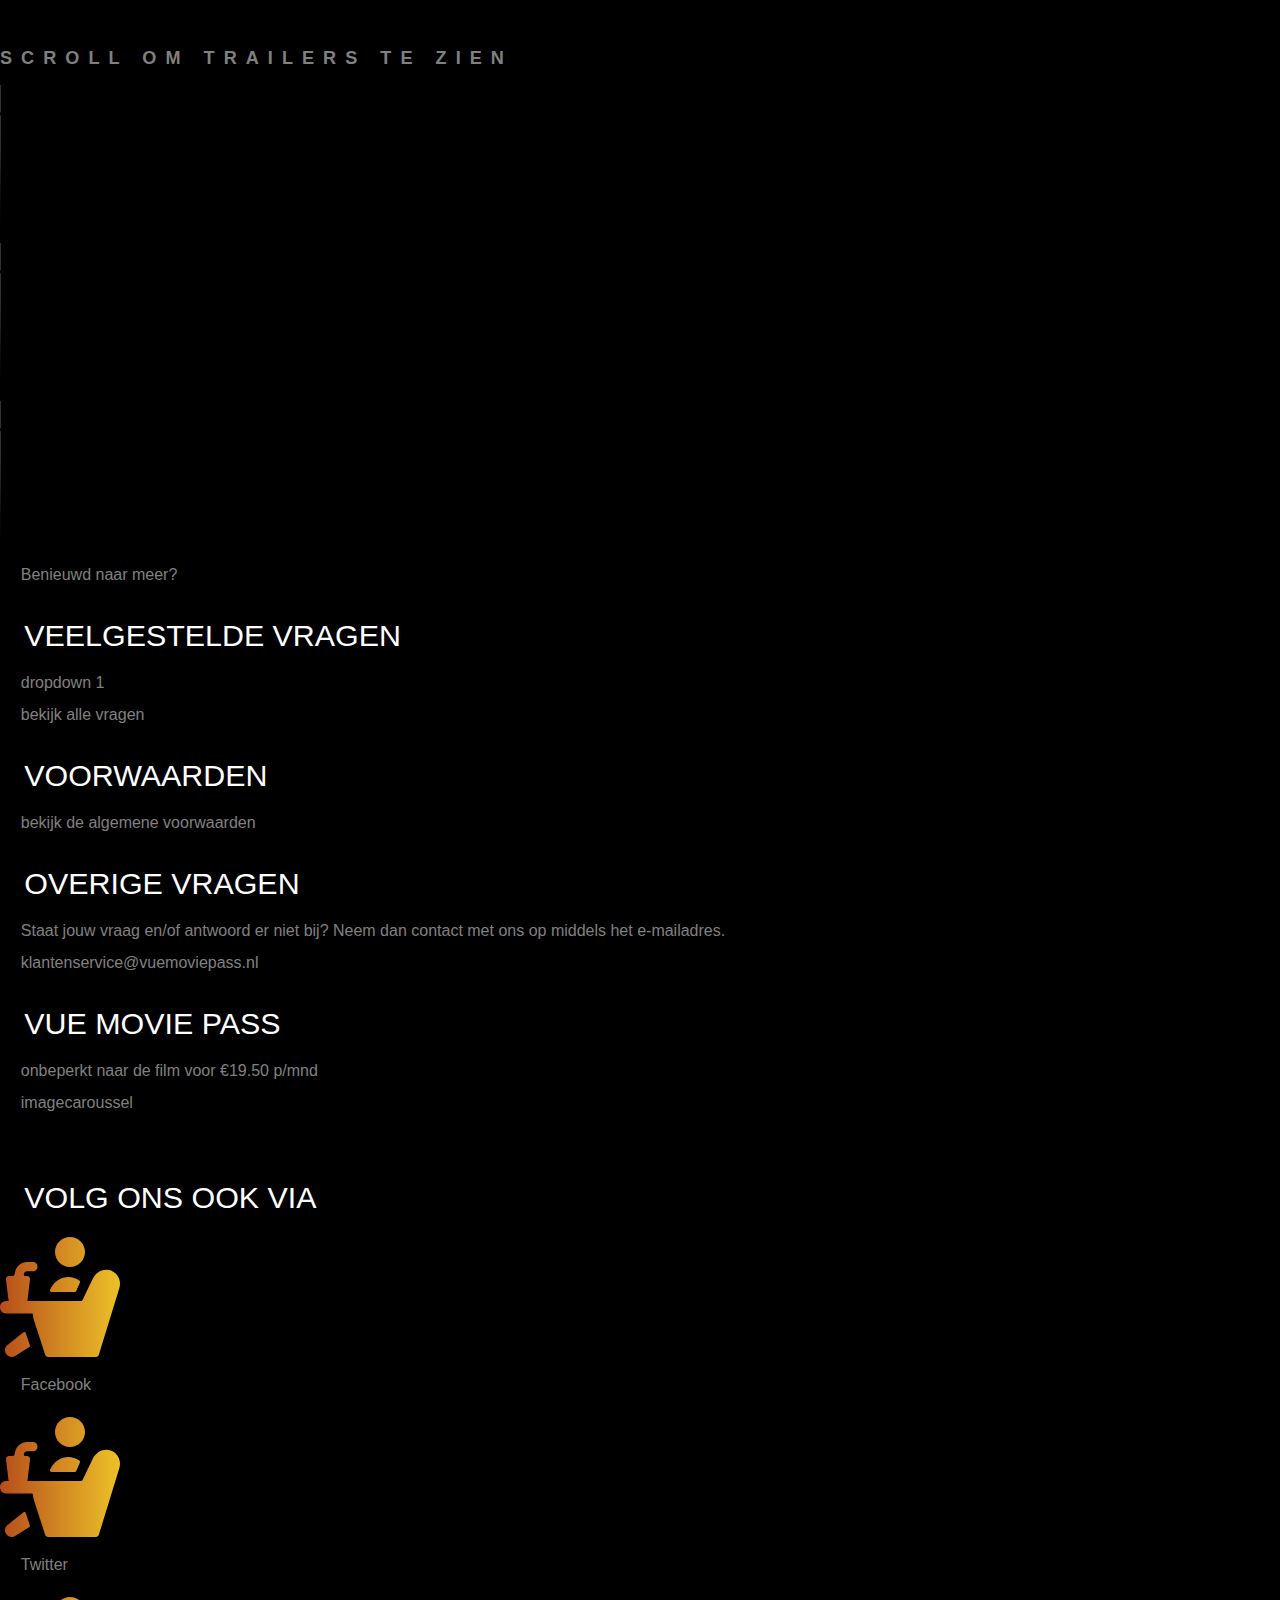
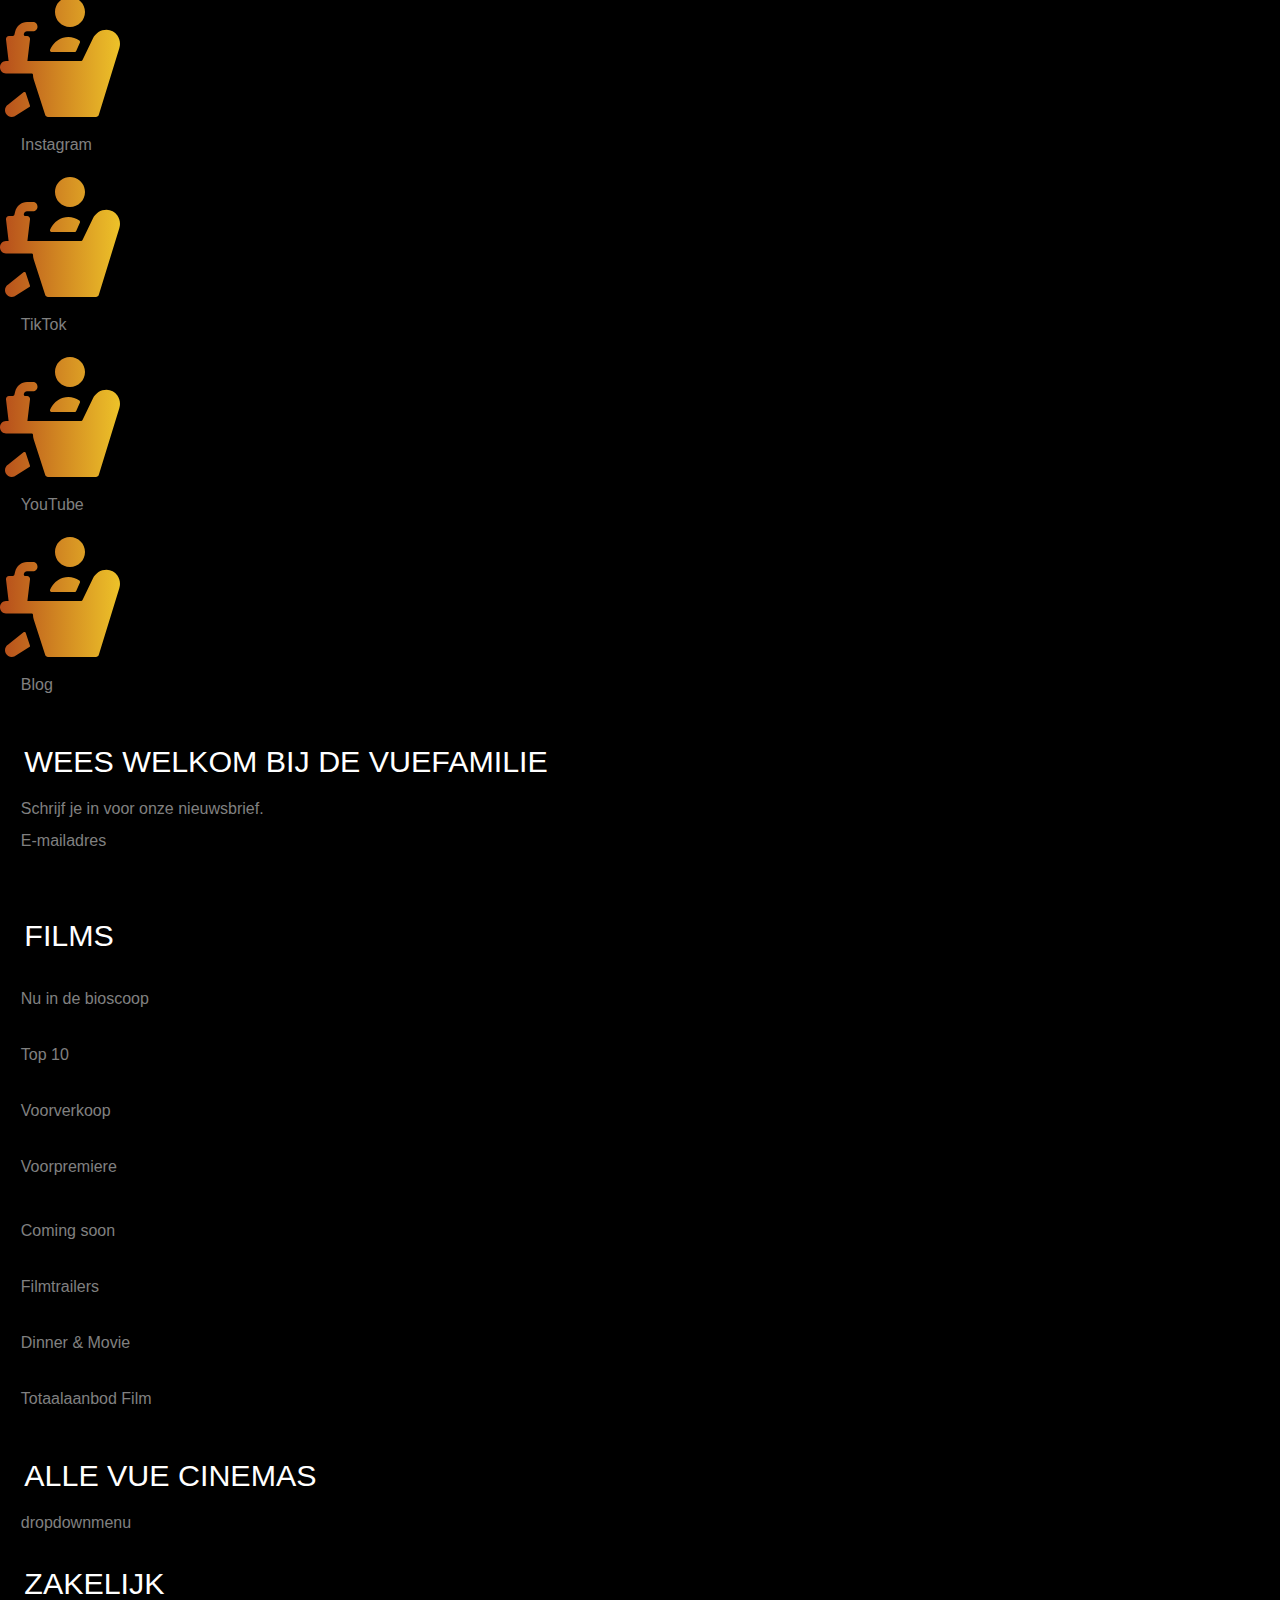
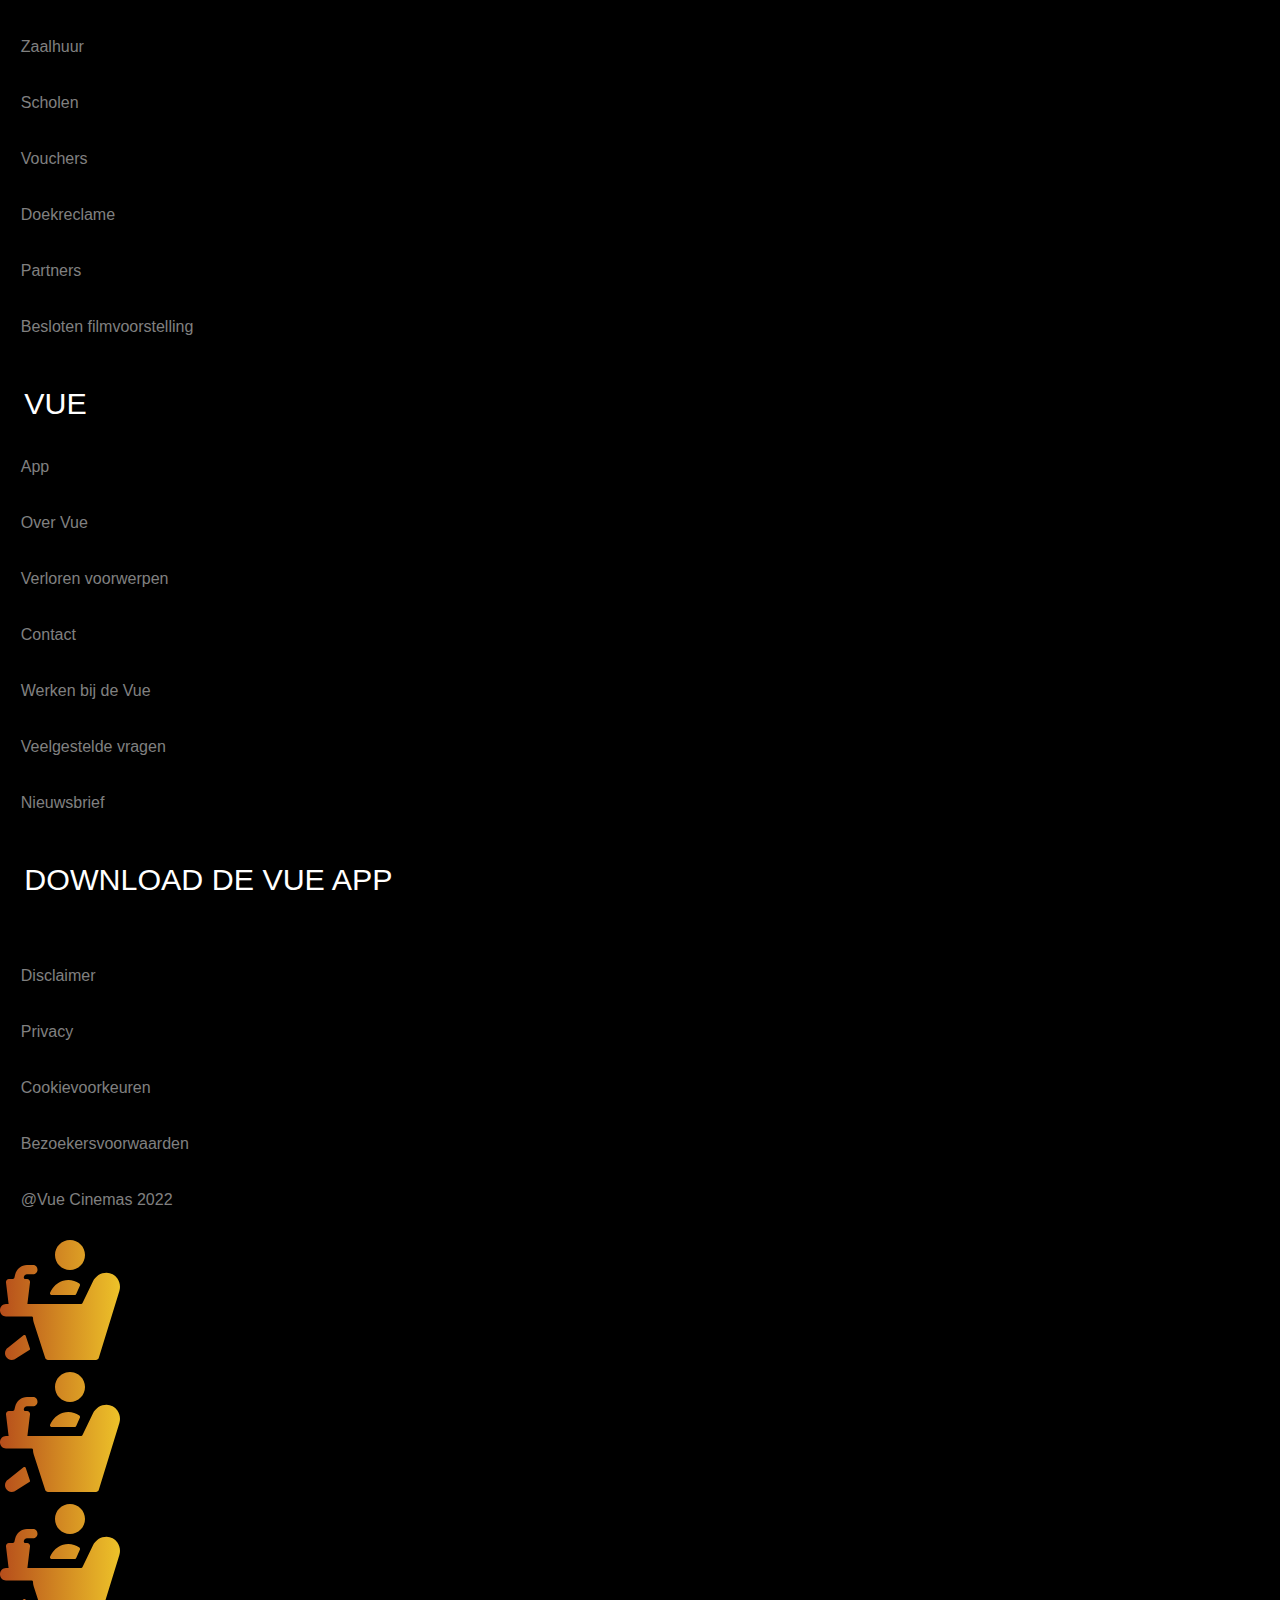
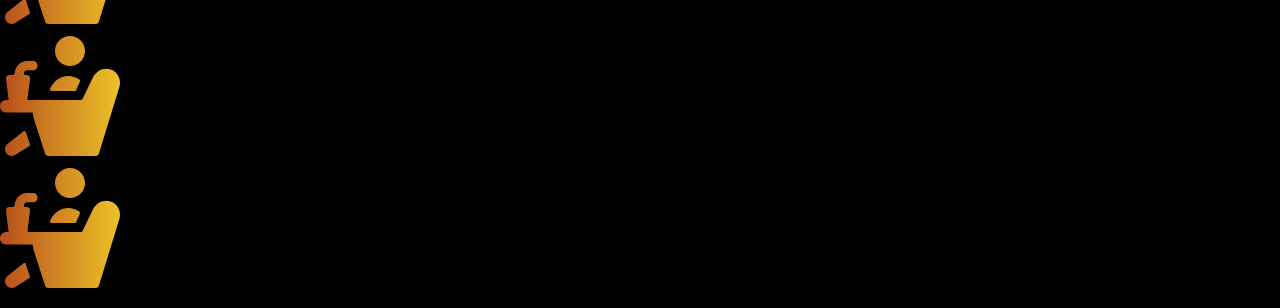
==== commit 8166686c: "Add files via upload" ====
--- a/trailers.html
+++ b/trailers.html
@@ -17,15 +17,15 @@
 
 	<body>
 		<header>
-
+<!-- 
 			<h1>
 				<a href="#"><img src="images/vue-logo.png" alt="vue-logo"></img></a>
 			</h1>
-			<img src="images/search.svg" alt="search"></img>
+			<img src="images/search.svg" alt="search"></img> -->
 	
 			<!-- bron https://codepen.io/Agnes-Verhagen/pen/mdKGxpM -->
 	
-			<button><img src="images/hamburgermenu.svg" alt="hamburgermenu"></button>
+			<!-- <button><img src="images/hamburgermenu.svg" alt="hamburgermenu"></button>
 	
 	
 			<nav>
@@ -100,7 +100,7 @@
 					</li>
 	
 				</ul>
-		</header>
+		</header> -->
 	
 		<main>
 
--- a/styles/style.css
+++ b/styles/style.css
@@ -10,6 +10,8 @@
 button,
 summary {
 	cursor: pointer;
+	background-color: transparent;
+	border: none;
 }
 
 /*********************/
@@ -29,6 +31,18 @@
 	--secundary-colour: white;
 	--tertiary-colour: grey;
 	--quaternary-colour: purple;
+	--uitklaptijd: 1s;
+}
+
+@media(prefers-color-scheme:dark) {
+	:root {
+		--clr-headings: pink;
+		--bgbody: darkblue;
+	}
+
+	/* img {
+		filter:brightness(.85);
+	} */
 }
 
 body {
@@ -55,16 +69,18 @@
 
 header>h1 {
 	flex-grow: 0.95;
+	z-index: 10em;
+
 }
 
 /*logo, search en hamburgerbutton*/
 
-header>h1,
-img,
-button {
+header>h1 img,
+header>img,
+header>button img {
 	background-color: black;
 	border: none;
-	width:1.5em;
+	width: 1.5em;
 }
 
 header nav ul:nth-of-type(2) {
@@ -102,7 +118,11 @@
 	right: 0;
 	background: black;
 	transform: translateY(-100%);
-	transition: transform 1s;
+	transition: transformX (1s);
+}
+
+nav img:first-child {
+	width: 2em;
 }
 
 /*alle icoontjes in uitgeklapt hamburgermenu*/
@@ -118,38 +138,142 @@
 	flex-direction: column;
 	list-style-type: none;
 	margin-left: -1em;
+	z-index: 10;
 }
 
 /*giftcards, zakelijk, klantenservice*/
 
-nav ul li:nth-of-type(8) {
-	display: flex;
-	/* flex-direction: column; */
-}
+nav ul>ul {
+	display: inline-block;
+	/* display: flex;
+	flex-direction: column; */
+	margin-left: 0.2em;
+	/* justify-content: center; */
+	padding: 0;
+	margin-top: 1em;
+
+}
+
+nav ul>ul li a {
+	line-height: 2.5em;
+	color: var(--tertiary-colour);
+
+}
+
 
 /*listitem:icoon en link in uitgeklapt hamburgermenu*/
 
-nav ul li ul {
+nav ul {
+	margin-top: 4em;
+}
+
+nav ul li {
+	width: 100%;
+}
+
+nav ul li:first-child a {
+	display: grid;
+	grid-template-columns: 3em 1fr 1fr;
+	align-items: center;
+	column-gap: 1em;
+	padding: 0;
+	/* margin: 0.5em; */
+}
+
+nav ul li:first-child a img {
+	width: 3em;
+	grid-row-start: 1;
+	grid-row-end: 3;
+}
+
+/*log in grijze letters*/
+
+nav ul li a:first-child>p:nth-child(3) {
+	color: var(--tertiary-colour);
+	margin: 0;
+}
+
+nav ul li a:first-child>p:nth-child(3) {
+	margin: 0;
+	grid-row-start: 2;
+	grid-row-end: 3;
+
+}
+
+nav ul li a:first-child>p:nth-child(2) {
+	margin: 0;
+	/* grid-row-start: 2;
+	grid-row-end: 3; */
+	/* padding-right: 3em; */
+}
+
+nav ul li a:first-child>p:nth-child(4) {
+	margin: 0;
+	grid-row-start: 1;
+	grid-row-end: 3;
+	text-align: right;
+	padding-right: 2em;
+}
+
+/* nav ul li:nth-of-type(-n+8) a {
+	display: flex;
 	flex-direction: row;
-	/* justify-content: space-between; */
-	padding: 0;
-	/* justify-items: space-evenly; */
-}
+} */
+
+nav ul li:nth-of-type(2) a,
+nav ul li:nth-of-type(3) a,
+nav ul li:nth-of-type(4) a,
+nav ul li:nth-of-type(5) a,
+nav ul li:nth-of-type(6) a,
+nav ul li:nth-of-type(7) a {
+	display: flex;
+	flex-direction: row;
+
+}
+
+nav ul li:nth-of-type(2) a>p:first-child,
+nav ul li:nth-of-type(2) a>p:nth-child(2),
+nav ul li:nth-of-type(3) a>p:first-child,
+nav ul li:nth-of-type(3) a>p:nth-child(2),
+nav ul li:nth-of-type(4) a>p:first-child,
+nav ul li:nth-of-type(4) a>p:nth-child(2),
+nav ul li:nth-of-type(5) a>p:first-child,
+nav ul li:nth-of-type(5) a>p:nth-child(2),
+nav ul li:nth-of-type(6) a>p:first-child,
+nav ul li:nth-of-type(6) a>p:nth-child(2),
+nav ul li:nth-of-type(7) a>p:first-child,
+nav ul li:nth-of-type(7) a>p:nth-child(2) {
+	padding: 1em;
+}
+
+nav ul li a>p:nth-of-type(3) {
+	margin-bottom: 0;
+}
+
+nav ul li p {
+	color: var(--secundary-colour);
+}
+
+/* nav ul li ul {
+	flex-direction: row;
+	justify-content: space-between;
+	padding: 0;
+} */
 
 /*alle listitems in uitgeklapt hamburgermenu*/
 
-nav ul li ul li {
+/* nav ul li ul li {
 	margin: 0.5em 0.5em 0.5em;
-	/* align-items: flex-end; */
-	/* justify-content: space-between; */
-}
+	align-items: flex-end;
+	justify-content: space-between;
+} */
 
 /*avatar icoon bij mijn vue*/
-
+/* 
 nav ul li ul li:first-child > img {
 	padding: 0;
 	width: 3em;
-}
+} */
 
 /*logo*/
 
@@ -160,17 +284,17 @@
 }
 
 /*dropdownpijltje van link eerste listitem uitgeklapt hamburgermenu*/
-
+/* 
 nav ul li ul>li:nth-of-type(2) {
 	align-items: flex-end;
-}
+} */
 
 /*mijn vue, log in onder elkaar bij eerste listitem*/
 
-nav ul li ul ul {
+/* nav ul li ul ul {
 	display: flex;
 	flex-direction: column;
-}
+} */
 
 /*logo*/
 
@@ -212,7 +336,7 @@
 
 /*trendingmoviesslider*/
 
-section:nth-of-type(1) > section img {
+section:nth-of-type(1) img {
 	width: 7.5em;
 }
 
@@ -245,6 +369,8 @@
 	text-transform: uppercase;
 	margin: 0;
 }
+
+/*zichtbare h2's*/
 
 section:nth-of-type(2) h2 {
 	color: var(--secundary-colour);
@@ -254,11 +380,13 @@
 	text-transform: uppercase;
 	color: var(--primary-colour);
 	text-align: left;
+	margin-top: 3em;
+	margin-bottom: -1em;
 }
 
 /*hidden h2*/
 
-section:nth-of-type(1) section h2 {
+section:nth-of-type(1) h2 {
 	clip: rect(0 0 0 0);
 	clip-path: inset(50%);
 	height: 0.06em;
@@ -273,6 +401,9 @@
 	text-transform: uppercase;
 	font-weight: normal;
 	line-height: 1.5em;
+	margin-left: 0.8em;
+	margin-bottom: 0.5em;
+
 }
 
 /*tekst*/
@@ -281,6 +412,7 @@
 	text-align: left;
 	color: var(--tertiary-colour);
 	line-height: 1.5em;
+	margin-left: 1.3em;
 }
 
 /*lists*/
@@ -292,13 +424,19 @@
 /*links*/
 
 a {
-	/* color:var(--secundary-colour); */
-	color: white;
+	color: var(--secundary-colour);
+	/* color: white !important; */
 	text-decoration: none;
 }
 
+/* 
 a:visited {
 	color: var(--quaternary-colour);
+} */
+
+a:focus {
+	outline: none;
+	color: red;
 }
 
 a:hover {
@@ -308,3 +446,169 @@
 a:active {
 	color: var(--primairy-colour);
 }
+
+/*dropdowns*/
+
+/*bron: https://www.scottohara.me/blog/2022/09/12/details-summary.html*/
+/* 
+details > summary:nth-of-type(1) {
+	list-style: none;
+	padding: 1em;
+	cursor: default;
+	border: 1px solid;
+	background: #fafafa;
+	padding-right: 1.5em;
+	position: relative;
+} */
+
+/*footer*/
+
+/* section:nth-of-type(13) ul {
+	display: grid;
+	grid-template-columns: 2em 1fr 1fr;
+	align-items: center;
+	column-gap: 1em;
+	/* padding: 0; */
+/* margin: 0.5em; 
+}  */
+
+
+/* section:nth-of-type(13) ul img p {
+	margin-left:0;
+}  */
+
+section:nth-of-type(13) ul {
+	display: flex;
+	flex-wrap: wrap;
+	justify-content: space-evenly;
+	align-content: center;
+	align-items: flex-end;
+	margin-left: -1.5em;
+	flex: 1 1 160px;
+	text-align: center;
+}
+
+/* section:nth-of-type(13) ul li:nth-child(5n) {
+    flex-basis: 100%;
+} */
+
+section:nth-of-type(13) ul li img {
+	width: 2em;
+}
+
+section:nth-of-type(13) ul li {
+	margin-right: 1em;
+}
+
+section:nth-of-type(13) ul img p {
+	/* margin-left:0; */
+	padding: 0;
+	/* text-align: center !important; */
+}
+
+section:nth-of-type(13) ul p {
+	margin-left: 0;
+}
+
+/*wees welkom bij de vuefamilie*/
+
+section:nth-of-type(14) h3 {
+	text-align: center;
+}
+
+section:nth-of-type(14) p {
+	text-align: center;
+}
+
+/*https://developer.mozilla.org/en-US/docs/Web/HTML/Element/input/email*/
+
+section:nth-of-type(14) input button {
+	/* display: block;
+	margin: auto; */
+	/* display: grid;
+	grid-template-rows: 1fr 1fr;
+	gap: 0;
+	margin-top: 0; */
+	/* position: relative; */
+
+	text-align: center;
+	display: inline-block;
+	position: absolute;
+
+}
+
+
+section:nth-of-type(14) input {
+	padding: 0.85em 1em 0.85em;
+	/* position: relative; */
+	border-radius: 0.4em 0 0 0.4em;
+	font-size: 1em;
+	background-color: #2B2C33;
+	border:none;
+
+}
+
+section:nth-of-type(14) input [type='email'] {
+	font-size: 1em;
+
+}
+
+section:nth-of-type(14) button {
+	text-transform: uppercase;
+	padding: 0.5em 1em 0.5em;
+	border: none;
+	border-radius: 0 0.4em 0.4em 0;
+	background-color: var(--primary-colour);
+	font-size: 1.25em;
+	cursor:pointer;
+
+}
+
+/* section:nth-of-type(14) button {
+	background-color: radial-gradient(orange(var(--primary-colour)), #EEC42A);
+
+} */
+
+/*https://www.w3.org/TR/css-multicol-1/*/
+
+section:nth-of-type(15) ul { /*15*/
+	padding: 0;
+	column-count: 2;
+}
+
+section:nth-of-type(15) ul li { /*15*/
+	padding: 0;
+	margin-top: 0;
+}
+
+section:nth-of-type(16) ul,
+section:nth-of-type(17) ul {
+	padding: 0;
+	display: inline-block;
+} 
+
+section:nth-of-type(16) button {
+	padding: 0.85em 1em 0.85em;
+	background-color: #2B2C33;
+	width: 90vw;
+	display: block;
+	margin: auto;
+	text-align: left;
+	color: #8D8F99;
+	border-radius: 0.4em 0.4em 0.4em;
+	font-size: 1em;
+	cursor:pointer;
+}
+
+/*partners van Vue*/
+section:nth-of-type(20) ul {
+	display: flex;
+	flex-direction: row;
+	flex-wrap: wrap;
+	color: var(--color-background); 
+}
+	/* justify-content: center;
+	align-items: center;
+	align-content: center; */
+
+
--- a/styles/trailerstyle.css
+++ b/styles/trailerstyle.css
@@ -6,7 +6,7 @@
 	display: flex;
 	flex-direction: column;
 	overflow: scroll;
-	margin: 0 2em 0 2em;
+	/* margin: 0 2em 0 2em; */
 	padding: 0;
 	gap: 0.5em; 
 }
@@ -54,4 +54,6 @@
 
 video {
 	width:24.38em;
+	display: block;
+	margin: auto;
 }
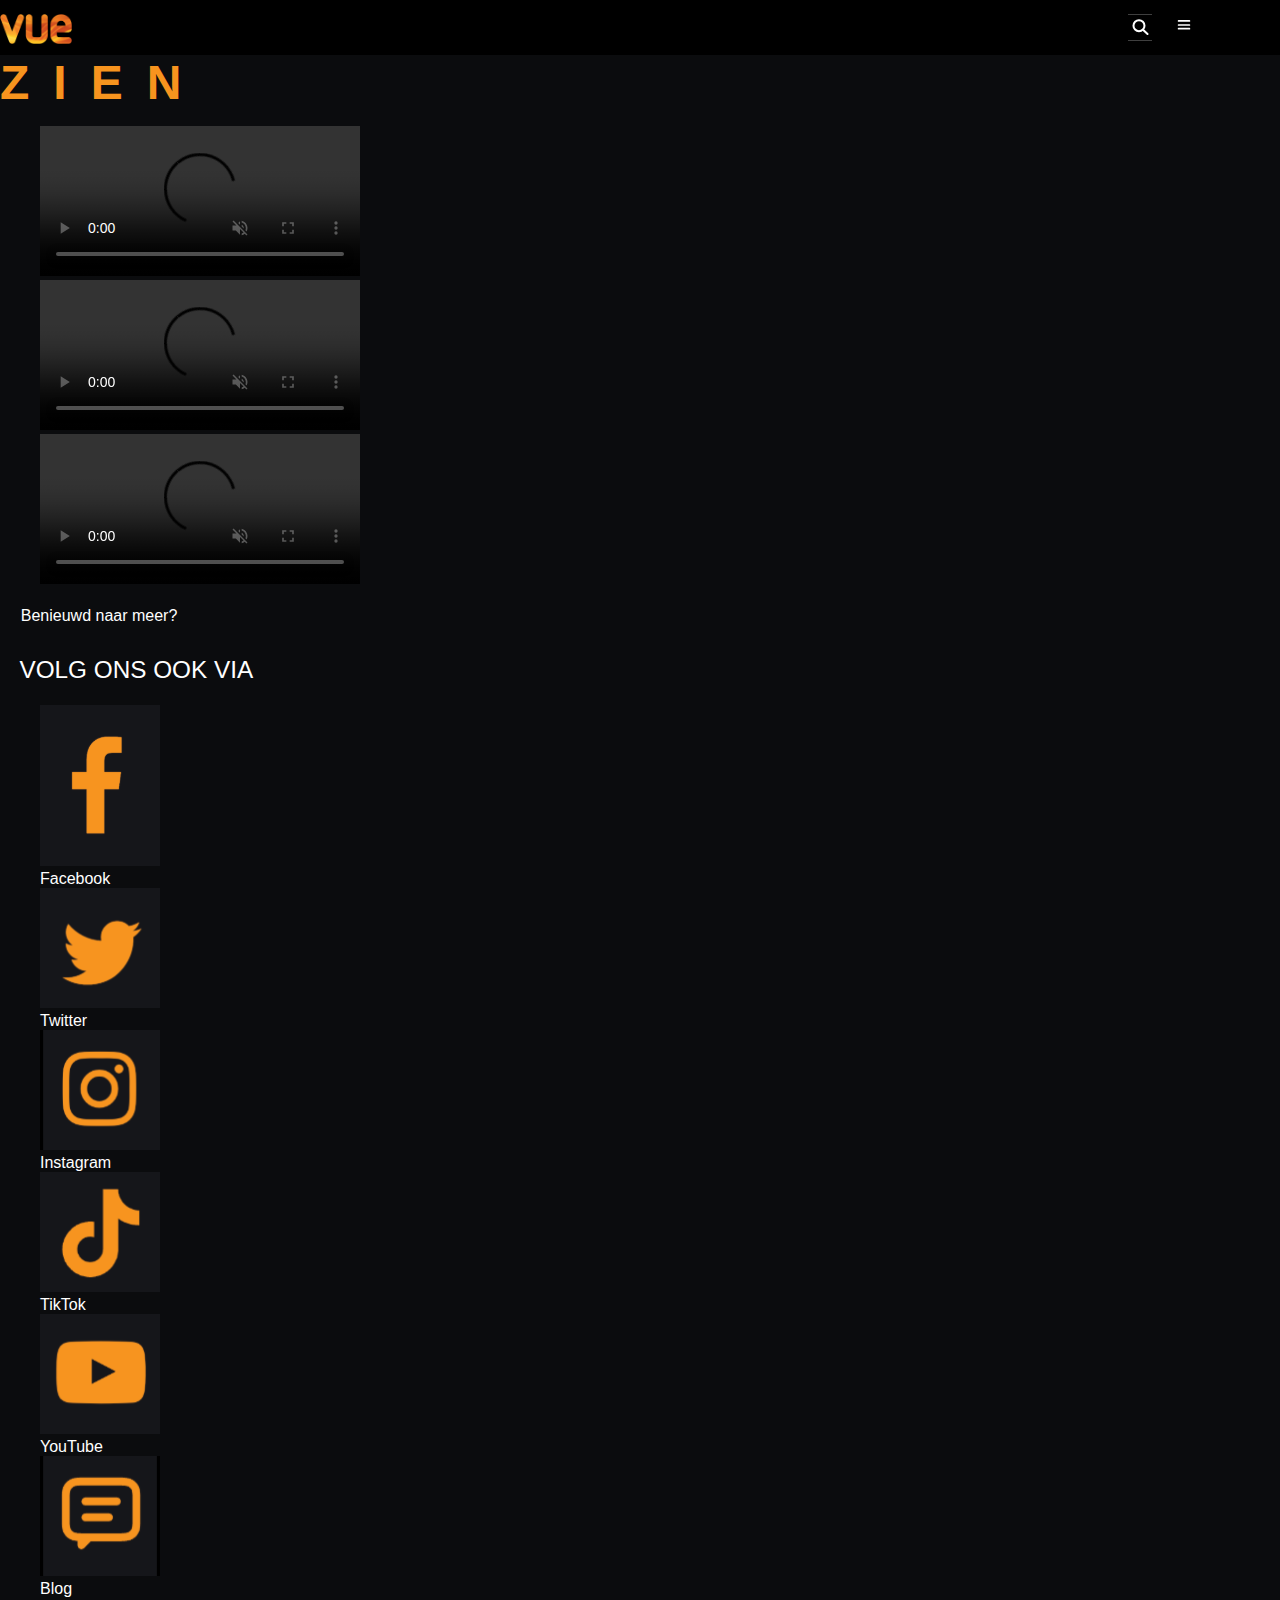
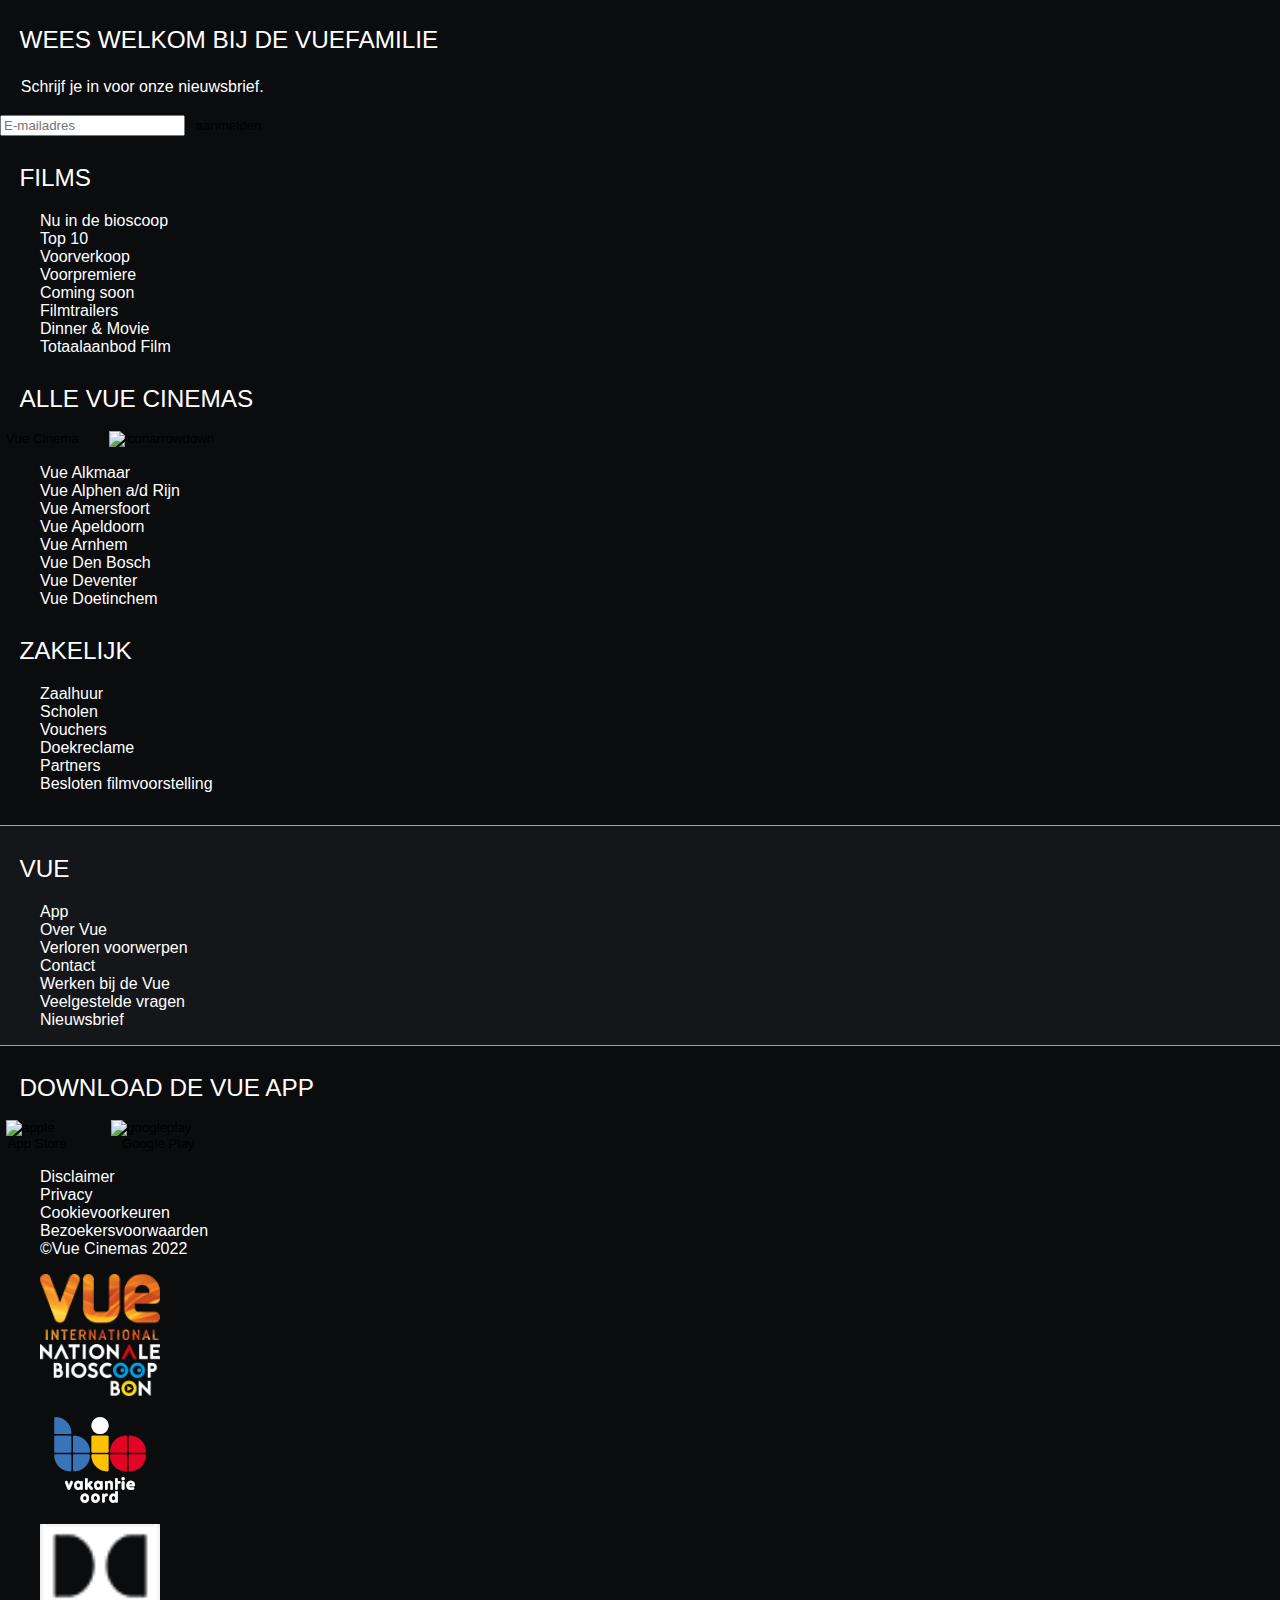
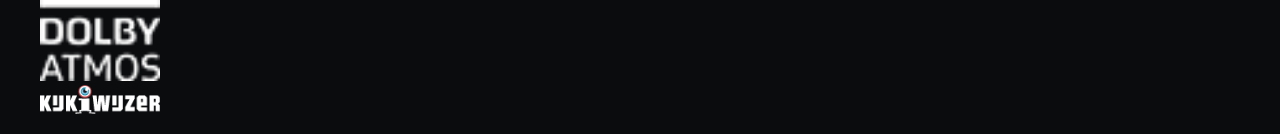
==== commit 76f830da: "Add files via upload" ====
--- a/trailers.html
+++ b/trailers.html
@@ -17,90 +17,114 @@
 
 	<body>
 		<header>
-<!-- 
-			<h1>
-				<a href="#"><img src="images/vue-logo.png" alt="vue-logo"></img></a>
-			</h1>
-			<img src="images/search.svg" alt="search"></img> -->
-	
-			<!-- bron https://codepen.io/Agnes-Verhagen/pen/mdKGxpM -->
-	
-			<!-- <button><img src="images/hamburgermenu.svg" alt="hamburgermenu"></button>
-	
-	
-			<nav>
-				<button><img src="images/sluitknop.svg" alt="sluitknop"></button>
+
+		<h1>
+			<img src="images/vue-logo.png" alt="vue-logo"></img>
+		</h1>
+
+		<img src="images/search.svg" alt="search"></img>
+
+		<!-- bron https://codepen.io/Agnes-Verhagen/pen/mdKGxpM -->
+
+		<button><img src="images/hamburgermenu.svg" alt="hamburgermenu"></button>
+
+		<nav>
+			<img src="images/vue-logo.png" alt="vue-logo"></img>
+			<button><img src="images/sluitknop.svg" alt="sluitknop"></button>
+			<ul>
+				<li>
+					<a href="#">
+						<img src="images/avatar.png" alt="avatar">
+						<div>Mijn Vue</div>
+						<div>Log in</div>
+						<img src="images/iconarrowdown.svg" alt="iconarrowdown">
+					</a>
+				</li>
+
+				<li>
+					<a href="#">
+						<img src="images/filmstuk.svg" alt="filmstuk">
+						<div>
+							Films
+						</div>
+
+						<button aria-label="dropdown"><img src="images/iconarrowdown.svg" alt="iconarrowdown"></button>
+						<section>
+							<ul>
+								<li>Nu in de bioscoop</li>
+								<li>Top 10</li>
+								<li>Voorverkoop</li>
+								<li>Voorpremière</li>
+								<li>Coming soon</li>
+								<li>Filmtrailers</li>
+								<li>Dinner & Movie</li>
+								<li>Totaalaanbod Film bij Vue</li>
+							</ul>
+						</section>
+					</a>
+				</li>
+
+				<li>
+					<a href="#">
+						<img src="images/star.svg" alt="star">
+						<div>Specials & Events</div>
+						<img src="images/iconarrowdown.svg" alt="iconarrowdown">
+					</a>
+				</li>
+
+				<li>
+					<a href="#">
+						<img src="images/kids.svg" alt="kids">
+						<div>Kids</div>
+						<img src="images/iconarrowdown.svg" alt="iconarrowdown">
+					</a>
+				</li>
+
+				<li>
+					<a href="#">
+						<img src="images/icon-experience-gradient.svg" alt="icon-experience-gradient">
+						<div>Belevingen</div>
+						<img src="images/iconarrowdown.svg" alt="iconarrowdown">
+					</a>
+				</li>
+
+				<li>
+					<a href="#">
+						<img src="images/ticket.svg" alt="ticket">
+						<div>Tickets</div>
+					</a>
+				</li>
+
+				<li>
+					<a href="#">
+						<img src="images/movie-pass.svg" alt="moviepass">
+						<div>Moviepass</div>
+					</a>
+				</li>
+
 				<ul>
-					<li>
-						<ul>
-							<li><img src="images/avatar.png" alt="avatar"></li>
-							<ul>
-								<li><a href="#">Mijn Vue</a></li>
-								<li><a href="#">Log in</a></li>
-							</ul>
-							<li><a href="#">></a></li>
-						</ul>
-					</li>
-	
-					<li>
-						<ul>
-							<li><img src="images/filmstuk.svg" alt="filmstuk"></li>
-							<li><a href="#">Films</a></li>
-							<li><a href="#">></a></li>
-						</ul>
-					</li>
-	
-					<li>
-						<ul>
-							<li><img src="images/star.svg" alt="star"></li>
-							<li><a href="#">Specials & Events</a></li>
-							<li><a href="#">></a></li>
-						</ul>
-					</li>
-	
-					<li>
-						<ul>
-							<li><img src="images/kids.svg" alt="kids"></li>
-							<li><a href="#">Kids</a></li>
-							<li><a href="#">></a></li>
-						</ul>
-					</li>
-	
-					<li>
-						<ul>
-							<li><img src="images/icon-experience-gradient.svg" alt="icon-experience-gradient"></li>
-							<li><a href="#">Belevingen</a></li>
-							<li><a href="#">></a></li>
-						</ul>
-					</li>
-	
-					<li>
-						<ul>
-							<li><img src="images/ticket.svg" alt="ticket"></li>
-							<li><a href="#">Tickets</a></li>
-							<li><a href="#">></a></li>
-						</ul>
-					</li>
-	
-					<li>
-						<ul>
-							<li><img src="images/movie-pass.svg" alt="movie-pass"></li>
-							<li><a href="#">Moviepass</a></li>
-							<li><a href="#">></a></li>
-						</ul>
-					</li>
-	
-	
-					<li>
-						<ul>
-							<li><a href="#">Giftcards</a></li>
-							<li><a href="#">Zakelijk</a></li>
-							<li><a href="#">Klantenservice</a></li>
-						</ul>
-					</li>
-	
+					<li><a href="#">Giftcards</a></li>
+					<li><a href="#">Zakelijk</a></li>
+					<li><a href="#">Klantenservice</a></li>
 				</ul>
-		</header> -->
+
+			</ul>
+
+			<!--lichte modus/donkere modus switch-->
+
+			<button></button>
+
+			<!--nav list for desktop-->
+
+			<ul>
+				<li>Films</li>
+				<li></li>
+				<li></li>
+				<li></li>
+				<li></li>
+			</ul>
+
+	</header>
 	
 		<main>
 
@@ -109,18 +133,22 @@
 				<h1>Scroll om trailers te zien</h1>
 
 				<ul>
-					<li><video controls>
+					<!--https://developer.mozilla.org/en-US/docs/Web/CSS/scroll-snap-type-->
+					<!--bron:https://codepen.io/simevidas/pen/PJMENp-->
+					<!-- <li><video controls> -->
+						<li><video controls muted loop>
+					
 							<!-- <https://developer.mozilla.org/en-US/docs/Web/HTML/Element/video> -->
 							<!-- <https://www.w3schools.com/html/html5_video.asp> -->
 							<!-- <https://yt5s.io/en1/youtube-to-mp4> -->
 							<source src="assets/traileravatarthewayofwater.mp4" type="video/mp4">
 						</video>
 					</li>
-					<li><video controls>
+					<li><video controls muted loop>
 							<source src="assets/trailerthemenu.mp4" type="video/mp4">
 						</video>
 					</li>
-					<li><video controls>
+					<li><video controls muted loop>
 							<source src="assets/trailerblackpandawakandaforever.mp4" type="video/mp4">
 						</video>
 					</li>
@@ -130,253 +158,227 @@
 					<p>Benieuwd naar meer?</p>
 				</section>
 
-				<section>
-					<h3>veelgestelde vragen</h3>
-					<p>dropdown 1</p>
-					<p></p>
-					<p></p>
-
-					<p>bekijk alle vragen</p>
-				</section>
-
-				<section>
-					<h3>voorwaarden</h3>
-					<p>bekijk de algemene voorwaarden</p>
-				</section>
-
-				<section>
-					<h3>overige vragen</h3>
-					<p>Staat jouw vraag en/of antwoord er niet bij? Neem dan contact met ons op middels het e-mailadres.
-					</p>
-
-					<p>klantenservice@vuemoviepass.nl</p>
-				</section>
-
-				<section>
-					<h3>vue movie pass</h3>
-					<p>onbeperkt naar de film voor €19.50 p/mnd</p>
-					<p>imagecaroussel</p>
-				</section>
-
-				<section>
-					<button>neem abonnement</button>
-					<button>geef cadeau</button>
-				</section>
-
-				<section>
-					<h3>volg ons ook via</h3>
-
-					<ul>
-						<li>
-							<img src="images/movie-watch.svg" alt="movie-watch"></img>
-							<p>Facebook</p>
-						</li>
-
-						<li>
-							<img src="images/movie-watch.svg" alt="movie-watch"></img>
-							<p>Twitter</p>
-						</li>
-
-						<li>
-							<img src="images/movie-watch.svg" alt="movie-watch"></img>
-							<p>Instagram</p>
-						</li>
-
-						<li>
-							<img src="images/movie-watch.svg" alt="movie-watch"></img>
-							<p>TikTok</p>
-						</li>
-
-						<li>
-							<img src="images/movie-watch.svg" alt="movie-watch"></img>
-							<p>YouTube</p>
-						</li>
-
-						<li>
-							<img src="images/movie-watch.svg" alt="movie-watch"></img>
-							<p>Blog</p>
-						</li>
-
-					</ul>
-				</section>
-
-				<section>
-					<h3>wees welkom bij de vuefamilie</h3>
-					<p>Schrijf je in voor onze nieuwsbrief.</p>
-
-					<p>E-mailadres</p>
-					<button>aanmelden</button>
-				</section>
-
-				<section>
-					<footer>
-						<h3>films</h3>
-						<ul>
-							<li>
-								<p>Nu in de bioscoop</p>
-							</li>
-
-							<li>
-								<p>Top 10</p>
-							</li>
-
-							<li>
-								<p>Voorverkoop</p>
-							</li>
-
-							<li>
-								<p>Voorpremiere</p>
-							</li>
-						</ul>
-
-						<ul>
-							<li>
-								<p>Coming soon</p>
-							</li>
-
-							<li>
-								<p>Filmtrailers</p>
-							</li>
-
-							<li>
-								<p>Dinner & Movie</p>
-							</li>
-
-							<li>
-								<p>Totaalaanbod Film</p>
-							</li>
-						</ul>
-				</section>
-
-				<section>
-					<h3>alle vue cinemas</h3>
-					<p>dropdownmenu</p>
-				</section>
-
-				<section>
-					<h3>zakelijk</h3>
-
-					<ul>
-						<li>
-							<p>Zaalhuur</p>
-						</li>
-
-						<li>
-							<p>Scholen</p>
-						</li>
-
-						<li>
-							<p>Vouchers</p>
-						</li>
-
-						<li>
-							<p>Doekreclame</p>
-						</li>
-
-						<li>
-							<p>Partners</p>
-						</li>
-
-						<li>
-							<p>Besloten filmvoorstelling</p>
-						</li>
-
-					</ul>
-				</section>
-
-				<section>
-
-					<h3>vue</h3>
-
-					<ul>
-						<li>
-							<p>App</p>
-						</li>
-
-						<li>
-							<p>Over Vue</p>
-						</li>
-
-						<li>
-							<p>Verloren voorwerpen</p>
-						</li>
-
-						<li>
-							<p>Contact</p>
-						</li>
-
-						<li>
-							<p>Werken bij de Vue</p>
-						</li>
-
-						<li>
-							<p>Veelgestelde vragen</p>
-						</li>
-
-						<li>
-							<p>Nieuwsbrief</p>
-						</li>
-					</ul>
-				</section>
-
-				<section>
-					<h3>download de vue app</h3>
-					<button>aanmelden</button>
-					<button>aanmelden</button>
-				</section>
-
-				<section>
-					<ul>
-						<li>
-							<p>Disclaimer</p>
-						</li>
-
-						<li>
-							<p>Privacy</p>
-						</li>
-
-						<li>
-							<p>Cookievoorkeuren</p>
-						</li>
-
-						<li>
-							<p>Bezoekersvoorwaarden</p>
-						</li>
-
-						<li>
-							<p>@Vue Cinemas 2022</p>
-						</li>
-					</ul>
-				</section>
-
-				<section>
-					<ul>
-						<li>
-							<img src="images/movie-watch.svg" alt="movie-watch"></img>
-						</li>
-
-						<li>
-							<img src="images/movie-watch.svg" alt="movie-watch"></img>
-						</li>
-
-						<li>
-							<img src="images/movie-watch.svg" alt="movie-watch"></img>
-						</li>
-
-						<li>
-							<img src="images/movie-watch.svg" alt="movie-watch"></img>
-						</li>
-
-						<li>
-							<img src="images/movie-watch.svg" alt="movie-watch"></img>
-						</li>
-					</ul>
-				</section>
-
-				</footer>
-		</main>
-		<script defer src="scripts/script.js"></script>
-
-	</body>
+			
+
+	<!--Footer gedeelte-->
+
+	<section>
+		<h3>volg ons ook via</h3>
+
+		<ul>
+			<li>
+				<a href="#">
+					<img src="images/facebookicon.svg" alt="facebookicon">
+					<div>Facebook</div>
+				</a>
+			</li>
+
+			<li>
+				<a href="#">
+					<img src="images/twittericon.svg" alt="twittericon"></img>
+					<div>Twitter</div>
+				</a>
+			</li>
+
+			<li>
+				<a href="#">
+					<img src="images/instagramicon.svg" alt="instagramicon"></img>
+					<div>Instagram</div>
+				</a>
+			</li>
+
+			<li>
+				<a href="#">
+					<img src="images/tiktokicon.svg" alt="tiktokicon"></img>
+					<div>TikTok</div>
+				</a>
+			</li>
+
+			<li>
+				<a href="#">
+					<img src="images/youtubeicon.svg" alt="youtubeicon"></img>
+					<div>YouTube</div>
+				</a>
+			</li>
+
+			<li>
+				<a href="#">
+					<img src="images/blogicon.svg" alt="blogicon.svg"></img>
+					<div>Blog</div>
+				</a>
+			</li>
+
+		</ul>
+	</section>
+
+	<section>
+		<h3>wees welkom bij de vuefamilie</h3>
+		<p>Schrijf je in voor onze nieuwsbrief.</p>
+		<form>
+			<input type="email" placeholder="E-mailadres" />
+			<button>aanmelden</button>
+		</form>
+	</section>
+
+	<!-- <section 15>-->
+	<section>
+		<h3>films</h3>
+		<ul>
+			<li>Nu in de bioscoop</li>
+
+			<li>Top 10</li>
+
+			<li>Voorverkoop</li>
+
+			<li>Voorpremiere</li>
+
+			<li>Coming soon</li>
+
+			<li>Filmtrailers</li>
+
+			<li>Dinner & Movie</li>
+
+			<li>Totaalaanbod Film</li>
+		</ul>
+	</section>
+
+	<section>
+		<h3>alle vue cinemas</h3>
+		<button>Vue Cinema</button>
+
+		<button aria-label="dropdown"><img src="images/iconarrowdown.svg" alt="iconarrowdown"></button>
+
+		<section>
+			<ul>
+				<li>Vue Alkmaar</li>
+				<li>Vue Alphen a/d Rijn</li>
+				<li>Vue Amersfoort</li>
+				<li>Vue Apeldoorn</li>
+				<li>Vue Arnhem</li>
+				<li>Vue Den Bosch</li>
+				<li>Vue Deventer</li>
+				<li>Vue Doetinchem</li>
+			</ul>
+		</section>
+
+	</section>
+
+	<section>
+		<h3>zakelijk</h3>
+
+		<ul>
+			<li>Zaalhuur</li>
+
+			<li>Scholen</li>
+
+			<li>Vouchers</li>
+
+			<li>Doekreclame</li>
+
+			<li>Partners</li>
+
+			<li>Besloten filmvoorstelling</li>
+		</ul>
+	</section>
+
+	<section>
+
+		<h3>vue</h3>
+
+		<ul>
+			<li>App</li>
+
+			<li>Over Vue</li>
+
+			<li>Verloren voorwerpen</li>
+
+			<li>Contact</li>
+
+			<li>Werken bij de Vue</li>
+
+			<li>Veelgestelde vragen</li>
+
+			<li>Nieuwsbrief</li>
+		</ul>
+	</section>
+
+	<section>
+		<h3>download de vue app</h3>
+		<!--bron:https://www.flaticon.com/free-icon/apple_226769-->
+		<!--bron:https://www.flaticon.com/free-icon/apple_226769-->
+		<button>
+			<div>
+				<img src="images/apple.png" alt="apple">
+			</div>
+			<div>
+				App Store
+			</div>
+		</button>
+		<button>
+			<div>
+				<img src="images/googleplay.png" alt="googleplay">
+			</div>
+			<div>
+				Google Play
+			</div>
+		</button>
+	</section>
+
+	<section>
+		<!--bron:https://fsymbols.com/copyright/-->
+		<ul>
+			<li>
+				Disclaimer
+			</li>
+
+			<li>
+				Privacy
+			</li>
+
+			<li>
+				Cookievoorkeuren
+			</li>
+
+			<li>
+				Bezoekersvoorwaarden
+			</li>
+
+			<li>
+				©Vue Cinemas 2022
+			</li>
+		</ul>
+	</section>
+
+	<section>
+		<ul>
+			<li>
+				<img src="images/vue-international.png" alt="vue-international"></img>
+			</li>
+
+			<li>
+				<img src="images/nationale-bioscoopbon.png" alt="nationale-bioscoopbon.png"></img>
+			</li>
+
+			<li>
+				<img src="images/stichting-bio-v2.png" alt="stichting-bio-v2.png"></img>
+			</li>
+
+			<li>
+				<img src="images/dolby-atmos.png" alt="dolby-atmos.png"></img>
+			</li>
+
+			<li>
+				<img src="images/kijkwijzer.png" alt="kijkwijzer.png"></img>
+			</li>
+		</ul>
+	</section>
+
+</main>
+
+<!-- </footer> -->
+
+<script defer src="scripts/script.js"></script>
+
+</body>
 
 </html>--- a/styles/style.css
+++ b/styles/style.css
@@ -27,17 +27,17 @@
 	/* startje */
 	--color-text: #111;
 	--color-background: #eee;
-	--primary-colour: orange;
+	--primary-colour:rgb(247, 148, 30);
 	--secundary-colour: white;
 	--tertiary-colour: grey;
 	--quaternary-colour: purple;
 	--uitklaptijd: 1s;
 }
 
-@media(prefers-color-scheme:dark) {
+@media(prefers-color-scheme:light) {
 	:root {
-		--clr-headings: pink;
-		--bgbody: darkblue;
+		--clr-headings: black;
+		--bgbody: pink;
 	}
 
 	/* img {
@@ -47,7 +47,7 @@
 
 body {
 	color: var(--secundary-colour);
-	background-color: black;
+	background-color: #0b0c0e;
 	font-family: 'Isonorm', sans-serif;
 	color: #fff;
 	background-color: #0b0c0e;
@@ -59,8 +59,9 @@
 
 header {
 	display: flex;
-	/* justify-content: space-between; */
-	position: sticky;
+	position: fixed;
+	width: 100vw;
+	/* height: 3.44em; */
 	top: 0;
 	background-color: black;
 }
@@ -118,7 +119,7 @@
 	right: 0;
 	background: black;
 	transform: translateY(-100%);
-	transition: transformX (1s);
+	transition: transformX (3s);
 }
 
 nav img:first-child {
@@ -145,14 +146,14 @@
 
 nav ul>ul {
 	display: inline-block;
-	/* display: flex;
-	flex-direction: column; */
-	margin-left: 0.2em;
-	/* justify-content: center; */
+	display: flex;
+	flex-direction: column;
+	/* margin-left: 0.2em;
+	justify-content: center; */
 	padding: 0;
 	margin-top: 1em;
-
-}
+}
+
 
 nav ul>ul li a {
 	line-height: 2.5em;
@@ -171,7 +172,7 @@
 	width: 100%;
 }
 
-nav ul li:first-child a {
+nav ul:first-of-type li:first-child a {
 	display: grid;
 	grid-template-columns: 3em 1fr 1fr;
 	align-items: center;
@@ -184,40 +185,44 @@
 	width: 3em;
 	grid-row-start: 1;
 	grid-row-end: 3;
-}
-
-/*log in grijze letters*/
-
-nav ul li a:first-child>p:nth-child(3) {
+	align-self: end;
+	margin-right: 0;
+
+}
+
+nav ul li:first-child a img:nth-of-type(2) {
+	transform: rotate(-90deg);
+	right: 0;
+}
+
+
+
+/*log in, grijze letters*/
+
+nav ul li a:first-child>div:first-child {
 	color: var(--tertiary-colour);
 	margin: 0;
 }
 
-nav ul li a:first-child>p:nth-child(3) {
+nav ul li a:first-child>div:nth-child(2) {
 	margin: 0;
 	grid-row-start: 2;
 	grid-row-end: 3;
 
 }
 
-nav ul li a:first-child>p:nth-child(2) {
-	margin: 0;
-	/* grid-row-start: 2;
-	grid-row-end: 3; */
-	/* padding-right: 3em; */
-}
-
-nav ul li a:first-child>p:nth-child(4) {
+/* nav ul li:first-child a > div:nth-of-type(2)::after {
 	margin: 0;
 	grid-row-start: 1;
 	grid-row-end: 3;
 	text-align: right;
 	padding-right: 2em;
-}
-
-/* nav ul li:nth-of-type(-n+8) a {
-	display: flex;
-	flex-direction: row;
+	content: url(images/iconarrowdown.svg);
+	color:var(--primary-colour);
+} */
+
+/* nav ul:nth-of-type(2) li:first-child a::after {
+	content: none;
 } */
 
 nav ul li:nth-of-type(2) a,
@@ -228,22 +233,24 @@
 nav ul li:nth-of-type(7) a {
 	display: flex;
 	flex-direction: row;
-
-}
-
-nav ul li:nth-of-type(2) a>p:first-child,
-nav ul li:nth-of-type(2) a>p:nth-child(2),
-nav ul li:nth-of-type(3) a>p:first-child,
-nav ul li:nth-of-type(3) a>p:nth-child(2),
-nav ul li:nth-of-type(4) a>p:first-child,
-nav ul li:nth-of-type(4) a>p:nth-child(2),
-nav ul li:nth-of-type(5) a>p:first-child,
-nav ul li:nth-of-type(5) a>p:nth-child(2),
-nav ul li:nth-of-type(6) a>p:first-child,
-nav ul li:nth-of-type(6) a>p:nth-child(2),
-nav ul li:nth-of-type(7) a>p:first-child,
-nav ul li:nth-of-type(7) a>p:nth-child(2) {
-	padding: 1em;
+	align-items: center;
+	padding: 1em 0 1em;
+}
+
+/* nav ul:nth-of-type(2) li a {
+	padding: 0;
+} */
+
+nav ul:first-child li:first-child a >img, div, div, img {
+	margin-right: 1em;
+}
+
+nav ul:first-child li:nth-of-type(2) a >img, div, button,
+nav ul:first-child li:nth-of-type(3) a >img, div, img,
+nav ul:first-child li:nth-of-type(4) a >img, div, img,
+nav ul:first-child li:nth-of-type(5) a >img, div, img
+ {
+	margin-right: 1em;
 }
 
 nav ul li a>p:nth-of-type(3) {
@@ -254,26 +261,14 @@
 	color: var(--secundary-colour);
 }
 
-/* nav ul li ul {
-	flex-direction: row;
-	justify-content: space-between;
-	padding: 0;
-} */
-
-/*alle listitems in uitgeklapt hamburgermenu*/
-
-/* nav ul li ul li {
-	margin: 0.5em 0.5em 0.5em;
-	align-items: flex-end;
-	justify-content: space-between;
-} */
-
-/*avatar icoon bij mijn vue*/
-/* 
-nav ul li ul li:first-child > img {
-	padding: 0;
-	width: 3em;
-} */
+nav ul:first-child li:nth-of-type(2) > button > img {
+	margin-right: -5em;
+}
+
+nav ul li:nth-of-type(2) button img {
+position: relative;
+right: 26.5em;
+}
 
 /*logo*/
 
@@ -296,12 +291,6 @@
 	flex-direction: column;
 } */
 
-/*logo*/
-
-nav ul li ul:first-child li:nth-of-type(1) {
-	align-items: flex-end;
-}
-
 /*ul in hamburgermenu: giftcards, zakelijk, klantenservice*/
 
 nav ul:nth-of-type(2) {
@@ -324,7 +313,13 @@
 /*main*/
 
 main {
-	margin-top: 3em;
+	/* margin-top: 3em; */
+	/* display: grid; */
+	/* width: 90vw; */
+	/* justify-items: center; */
+	/* margin-left: 1em;
+	margin-right: 1em; */
+	margin: auto;
 }
 
 /*all sections*/
@@ -342,10 +337,34 @@
 
 
 /*icoontjes voordelen moviepass*/
-
+/*bron:https://developer.mozilla.org/en-US/docs/Web/CSS/animation-timing-function*/
+/*bron:https://css-tricks.com/a-complete-guide-to-calc-in-css/*/
+
+section:nth-of-type(13) ul li img,
 section:nth-of-type(2) ul li img {
 	background-color: transparent;
-}
+
+	display: inline-block;
+	animation: rotate 1s linear infinite;
+
+	/* animation-timing-function: calc(); */
+	/* transform: rotate(calc(1turn + 360deg)); */
+	animation-duration: 5s;
+
+	animation-delay: calc(1s + 15ms);
+
+}
+
+@keyframes rotate {
+	from {
+		transform: rotate(0deg);
+	}
+
+	to {
+		transform: rotate(360deg);
+	}
+}
+
 
 /*headings and text*/
 
@@ -410,9 +429,12 @@
 
 p {
 	text-align: left;
-	color: var(--tertiary-colour);
+	color: var(--secundary-colour);
 	line-height: 1.5em;
 	margin-left: 1.3em;
+	display: grid;
+	font-size: 1em; 
+	grid-template-columns: 1fr;
 }
 
 /*lists*/
@@ -477,6 +499,17 @@
 	margin-left:0;
 }  */
 
+/*grey background sections*/
+
+section:nth-of-type(7),
+section:nth-of-type(13) {
+	margin-top: 2em;
+	background-color: #15161A;
+	border-top: solid 0.1em var(--primary-colour);
+	border-bottom: solid 0.1em rgb(247, 148, 30);
+}
+
+
 section:nth-of-type(13) ul {
 	display: flex;
 	flex-wrap: wrap;
@@ -486,6 +519,7 @@
 	margin-left: -1.5em;
 	flex: 1 1 160px;
 	text-align: center;
+	/* margin-bottom: 4em; */
 }
 
 /* section:nth-of-type(13) ul li:nth-child(5n) {
@@ -500,13 +534,13 @@
 	margin-right: 1em;
 }
 
-section:nth-of-type(13) ul img p {
+section:nth-of-type(13) ul img div {
 	/* margin-left:0; */
 	padding: 0;
 	/* text-align: center !important; */
 }
 
-section:nth-of-type(13) ul p {
+section:nth-of-type(13) ul div {
 	margin-left: 0;
 }
 
@@ -518,6 +552,12 @@
 
 section:nth-of-type(14) p {
 	text-align: center;
+}
+
+section:nth-of-type(14) form {
+	display: flex;
+	justify-content: center;
+	margin-bottom: 4em;
 }
 
 /*https://developer.mozilla.org/en-US/docs/Web/HTML/Element/input/email*/
@@ -544,7 +584,7 @@
 	border-radius: 0.4em 0 0 0.4em;
 	font-size: 1em;
 	background-color: #2B2C33;
-	border:none;
+	border: none;
 
 }
 
@@ -560,7 +600,7 @@
 	border-radius: 0 0.4em 0.4em 0;
 	background-color: var(--primary-colour);
 	font-size: 1.25em;
-	cursor:pointer;
+	cursor: pointer;
 
 }
 
@@ -571,12 +611,53 @@
 
 /*https://www.w3.org/TR/css-multicol-1/*/
 
-section:nth-of-type(15) ul { /*15*/
-	padding: 0;
-	column-count: 2;
-}
-
-section:nth-of-type(15) ul li { /*15*/
+section:nth-of-type(15)>ul,
+section:nth-of-type(17)>ul,
+section:nth-of-type(18)>ul {
+	color: var(--primary-colour);
+	text-align: left;
+	line-height: 3em;
+	margin-left: 1.3em;
+	padding: 0;
+}
+
+section:nth-of-type(15) ul {
+	/*15*/
+	padding: 0;
+	/* column-count: 2; */
+	display: grid;
+	grid-template-columns: 1fr;
+}
+
+@media (min-width:20em) {
+	section:nth-of-type(15) ul {
+		grid-template-columns: 1fr;
+	}
+}
+
+@media (max-width:29.69em) {
+	section:nth-of-type(15) ul {
+		grid-template-columns: 1fr 1fr;
+	}
+
+	section:nth-of-type(15),
+	section:nth-of-type(16),
+	section:nth-of-type(17),
+	section:nth-of-type(18) {
+		grid-template-columns: 1fr 1fr 1fr 1fr;
+		/* grid-template-rows: 1fr 1fr; */
+	}
+
+
+	/* 		
+		footer {
+			display:grid;
+			grid-template-columns:1fr 1fr 1fr 1fr;
+		} */
+}
+
+section:nth-of-type(15) ul li {
+	/*15*/
 	padding: 0;
 	margin-top: 0;
 }
@@ -585,19 +666,68 @@
 section:nth-of-type(17) ul {
 	padding: 0;
 	display: inline-block;
-} 
-
-section:nth-of-type(16) button {
+}
+
+section:nth-of-type(16)>ul {
+	display: flex;
+	flex-direction: column;
+
+}
+
+section:nth-of-type(16) button:first-of-type {
 	padding: 0.85em 1em 0.85em;
+	width: 22em;
+	/* padding: 0.5em 1em 0.5em; */
 	background-color: #2B2C33;
-	width: 90vw;
-	display: block;
-	margin: auto;
+	/* width: 80vw; */
+	/* display: block;
+	margin: auto; */
 	text-align: left;
 	color: #8D8F99;
 	border-radius: 0.4em 0.4em 0.4em;
 	font-size: 1em;
-	cursor:pointer;
+	cursor: pointer;
+	border: 0.05em solid var(--primary-colour);
+}
+
+section:nth-of-type(19) {
+	display: grid;
+	justify-items: center;
+}
+
+/*bron:https://www.handleidinghtml.nl/css/eigenschappen/white-space/beschrijving.html*/
+/*bron: https://stackoverflow.com/questions/25125793/html-css-display-text-and-wrap-it-propertly-in-two-columns-and-a-single-row*/
+
+section:nth-of-type(19)>button {
+	border: 0.05em solid var(--primary-colour);
+	padding: 0.85em 1em 0.85em;
+	color: white;
+	font-weight: bold;
+	font-size: 1em;
+	padding: 0.5em 10em 0.5em;
+	width: 21.56em;
+	/* margin: 0 auto; */
+	/* display: block; */
+	margin-bottom: 1em;
+	text-align: center;
+	border-radius: 0.4em 0.4em 0.4em;
+	background-color: #2B2C33;
+	cursor: pointer;
+	display: flex;
+	justify-content: center;
+	flex-direction: row;
+	white-space: nowrap;
+	align-items: center;
+}
+
+section:nth-of-type(19)>button>div:first-child,
+section:nth-of-type(19)>button>div:nth-last-of-type(2) {
+	margin-right: 1em;
+
+}
+
+section:nth-of-type(19)>button>div>img {
+	width: 1.5em;
 }
 
 /*partners van Vue*/
@@ -605,10 +735,143 @@
 	display: flex;
 	flex-direction: row;
 	flex-wrap: wrap;
-	color: var(--color-background); 
-}
-	/* justify-content: center;
+	color: var(--color-background);
+	font-size: 1em;
+	margin-left: 1em;
+	justify-content: center;
+}
+
+section:nth-of-type(20) ul li::after {
+	/* text-align: right; */
+	padding: 0.5em;
+	content: "|";
+
+}
+
+section:nth-of-type(21) ul {
+	display: flex;
+	flex-wrap: wrap;
+	justify-content: center;
 	align-items: center;
-	align-content: center; */
-
-
+	/* white-space: nowrap; */
+}
+
+section:nth-of-type(21) ul li {
+	padding: 1.5em;
+}
+
+/*likebutton*/
+/*bron:https://codepen.io/shooft/pen/BarqVdR*/
+
+/* als een review ge-liked is */
+/* de styling voor het hartje */
+section:nth-of-type(7) button.roodworden {
+	/* background-color:white; */
+	border: blur(2px) white;
+	color: var(--primary-colour);
+	font-size: 1.5em;
+
+}
+
+section:nth-of-type(7) button [arialabel="like deze review"] {
+	width: 3em;
+	box-shadow: 0 0 0 0 rgba(0, 0, 0, 1);
+	transform: scale(1);
+	animation: pulse linear infinite;
+}
+
+@keyframes pulse {
+	0% {
+		transform: scale(0.95);
+		box-shadow: 0 0 0 0 rgba(0, 0, 0, 0.7);
+	}
+
+	70% {
+		transform: scale(1);
+		box-shadow: 0 0 0 10px rgba(0, 0, 0, 0);
+	}
+
+	100% {
+		transform: scale(0.95);
+		box-shadow: 0 0 0 0 rgba(0, 0, 0, 0);
+	}
+
+}
+
+section:nth-of-type(7) button {
+	min-height: 2.5rem;
+	width: 3em;
+	z-index: 200;
+	transform:scale(2);
+
+	appearance: none;
+	background-color: transparent;
+	border: none;
+	border-radius: .5rem;
+
+	font: inherit;
+	color: inherit;
+
+	cursor: pointer;
+	transition: transform .3s;
+}
+
+section:nth-of-type(7) button:active {
+	transition: transform 0s;
+	transform: translatey(1px);
+	transform: rotateY(180deg);
+}
+
+
+section:nth-of-type(7) button {
+	grid-column-start: 2;
+	grid-row: 1/3;
+	justify-self: end;
+	align-self: start;
+	aspect-ratio: 1/1;
+
+	border: solid 1px var(--fish-border-color);
+}
+
+section:nth-of-type(7) button.roodworden {
+	/* background-color:white; */
+	border: blur(2px) white;
+	color: var(--primary-colour);
+	font-size: 1.5em;
+	transition: .3s;
+}
+
+section:nth-of-type(14) { 
+	border-bottom: solid 0.1em rgb(247, 148, 30);
+}
+
+/*bron:https://developer.mozilla.org/en-US/docs/Web/CSS/Media_Queries/Using_media_queries*/
+/*bron:https://kinsta.com/nl/blog/responsive-webdesign/*/
+/*mediaqueries*/
+
+/* @media (min-width: 1025px) {
+	header {
+		display: flex;
+		position: fixed;
+		width: 100vw;
+		top: 0;
+		background-color: red;
+	}
+
+	header ul {
+		display: flex;
+		justify-content: space-between;
+	}
+
+	@media (min-width:28em) {
+		p {
+			grid-template-columns: 1fr 1fr 1fr;
+		}
+	}
+
+	@media (min-width:40em) {
+		p {
+			grid-template-columns: 1fr;
+		}
+	}
+} */--- a/styles/trailerstyle.css
+++ b/styles/trailerstyle.css
@@ -3,26 +3,31 @@
 /*lijstvan trailers*/
 
 section:nth-of-type(1) ul {
-	display: flex;
+	/* display: flex;
 	flex-direction: column;
-	overflow: scroll;
+	overflow: scroll; */
 	/* margin: 0 2em 0 2em; */
-	padding: 0;
-	gap: 0.5em; 
+	/* padding: 0; */
+	/* gap: 10em;  */
+	/* margin: auto; */
+	/* justify-content: center;
+	align-items: center; */
+	display: grid;
+	grid-template-columns: 1fr;
 }
 
 /*koppen*/
 
-h1 {
+/* h1 {
 	color: var(--tertiary-colour);
 	font-size: 1.13em;
 	font-weight: bold;
 	letter-spacing: 0.5em;
 	text-shadow: 1em, 1em, 1em, 1em, black;
 	margin: 0;
-}
+} */
 
-h2 {
+/* h2 {
 	color: var(--secundary-colour);
 	font-size: 1em;
 	text-align: center;
@@ -31,14 +36,14 @@
 h3 {
 	font-size: 1.9em;
 
-}
+} */
 
 /*tekst*/
 
-p {
+/* p {
 	line-height: 1em;
 	text-align: left;
-}
+} */
 
 /*lists*/
 /* bron: https://www.w3schools.com/howto/howto_css_list_without_bullets.asp */
@@ -52,8 +57,15 @@
 
 /*video*/
 
+section:first-of-type ul {
+	/* margin: auto;
+	display: block; */
+	scroll-snap-type: y;
+}
+
 video {
-	width:24.38em;
-	display: block;
-	margin: auto;
+	/* width:24.38em; */
+	width: 20em;
+	/* display: block; */
+	margin: 0 auto;
 }
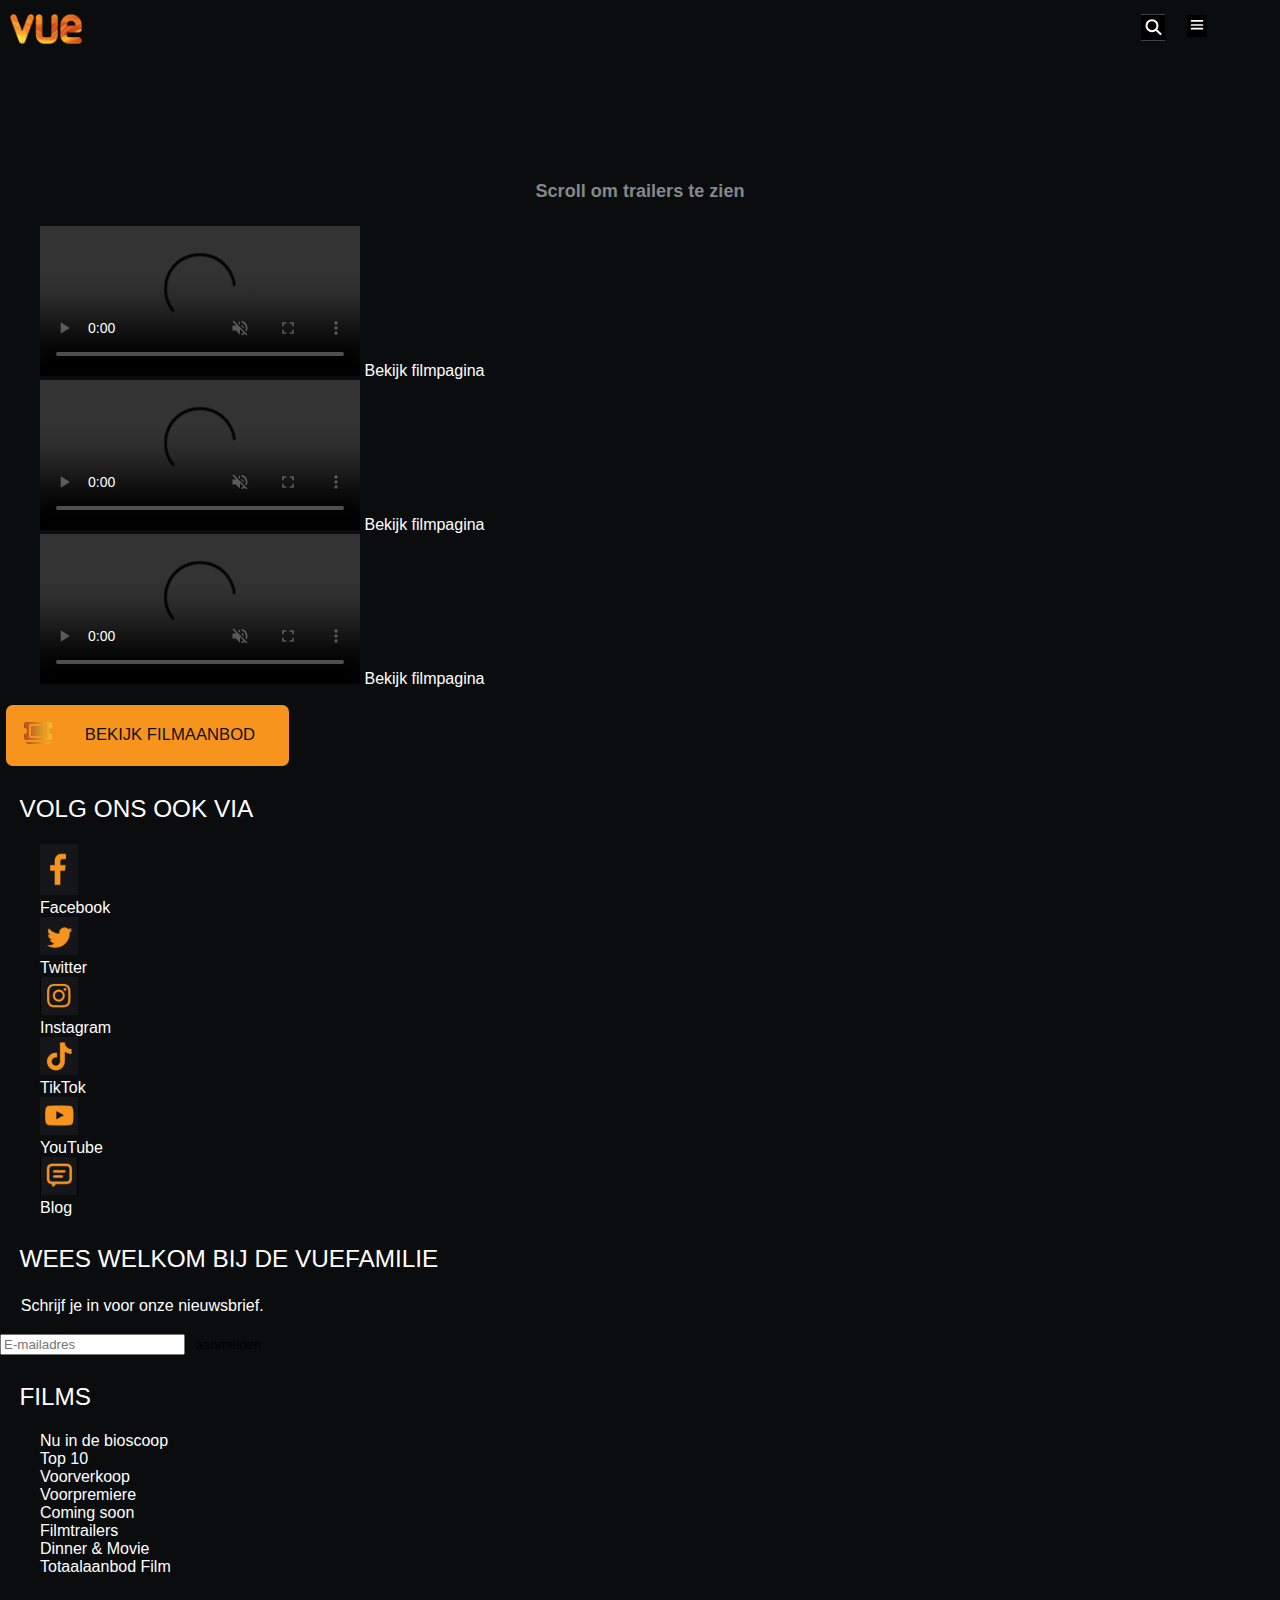
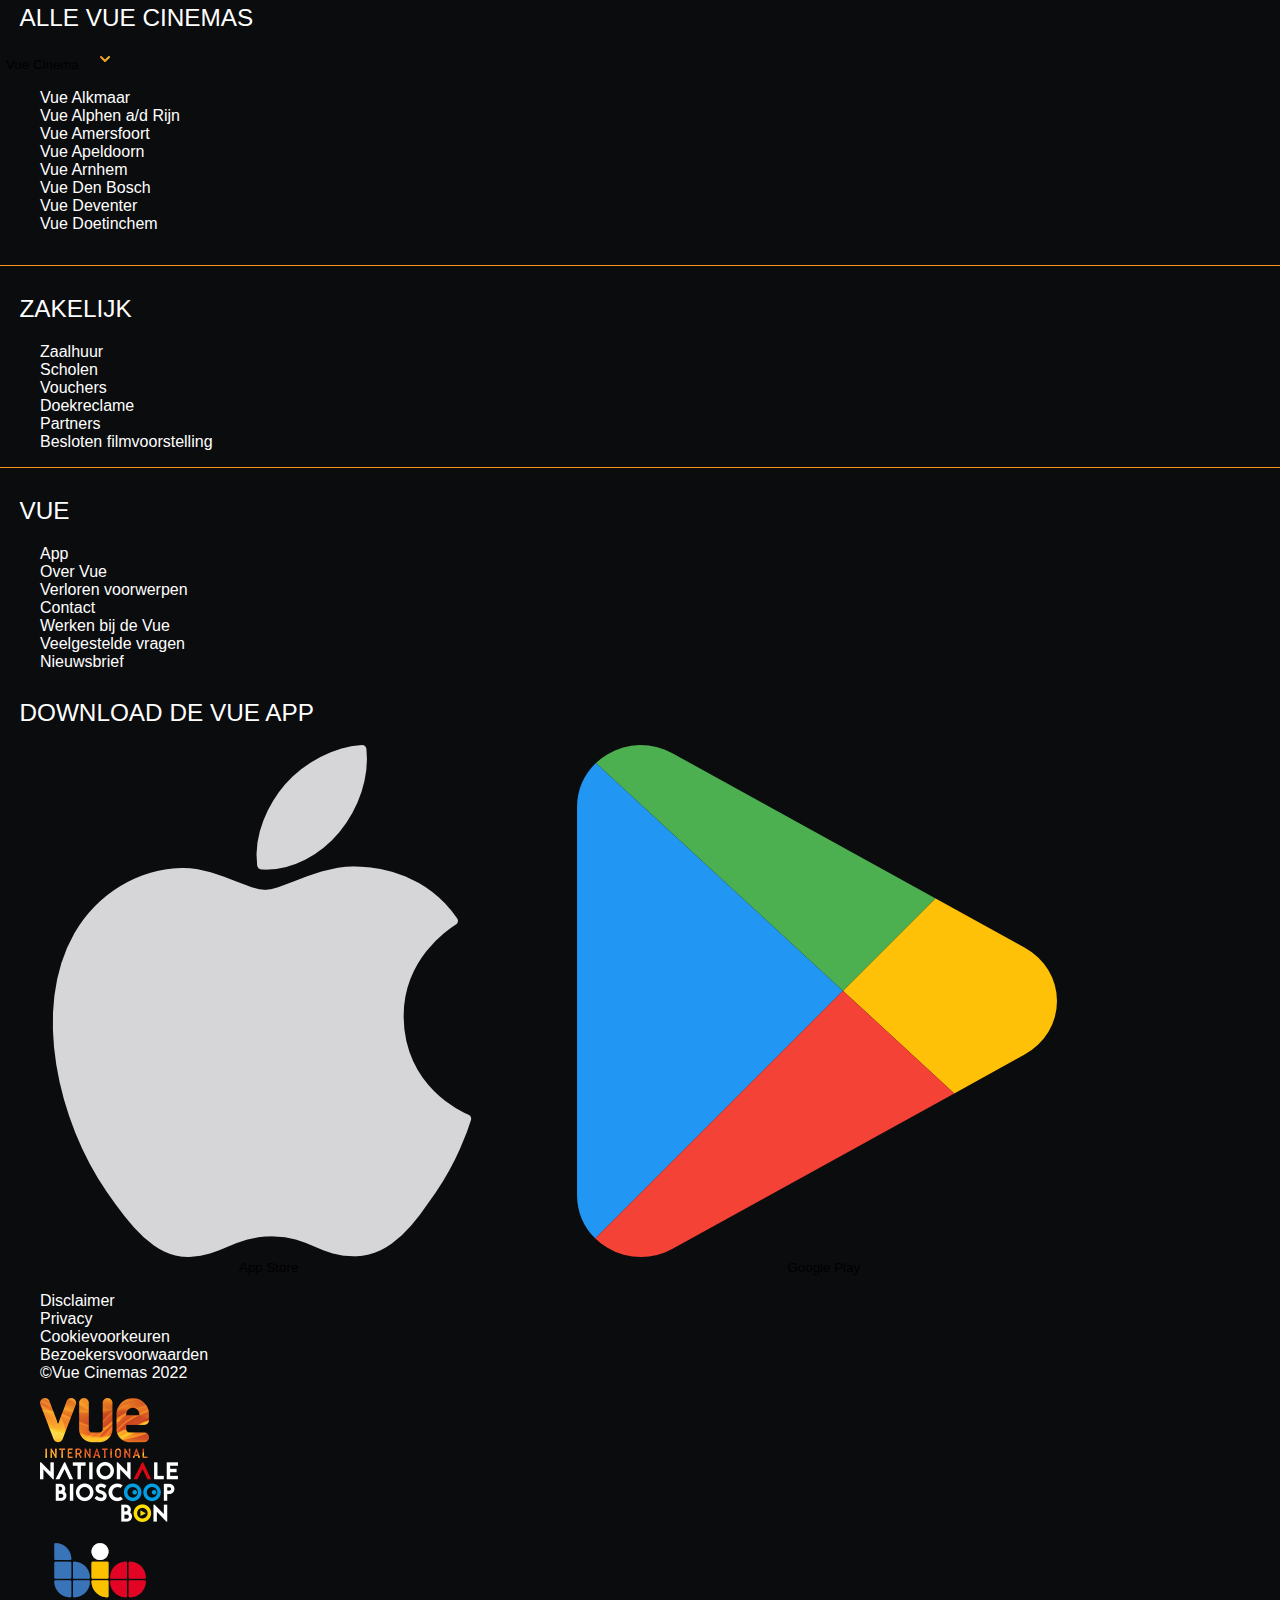
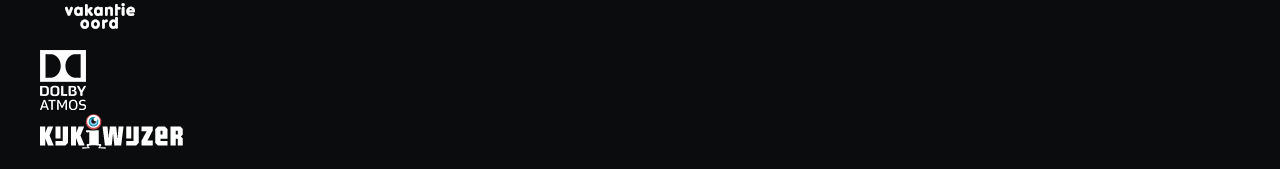
==== commit e05d040f: "Add files via upload" ====
--- a/trailers.html
+++ b/trailers.html
@@ -10,6 +10,7 @@
 
 	<link href="styles/style.css" rel="stylesheet">
 	<link href="styles/trailerstyle.css" rel="stylesheet">
+	<!-- <link href="styles/moviepassstyle.css" rel="stylesheet"> -->
 	<link rel="icon" type="image/svg+xml" href="images/favicon.svg">
 </head>
 
@@ -18,367 +19,386 @@
 	<body>
 		<header>
 
-		<h1>
-			<img src="images/vue-logo.png" alt="vue-logo"></img>
-		</h1>
-
-		<img src="images/search.svg" alt="search"></img>
-
-		<!-- bron https://codepen.io/Agnes-Verhagen/pen/mdKGxpM -->
-
-		<button><img src="images/hamburgermenu.svg" alt="hamburgermenu"></button>
-
-		<nav>
-			<img src="images/vue-logo.png" alt="vue-logo"></img>
-			<button><img src="images/sluitknop.svg" alt="sluitknop"></button>
-			<ul>
-				<li>
-					<a href="#">
-						<img src="images/avatar.png" alt="avatar">
-						<div>Mijn Vue</div>
-						<div>Log in</div>
-						<img src="images/iconarrowdown.svg" alt="iconarrowdown">
-					</a>
-				</li>
-
-				<li>
-					<a href="#">
-						<img src="images/filmstuk.svg" alt="filmstuk">
-						<div>
-							Films
-						</div>
-
-						<button aria-label="dropdown"><img src="images/iconarrowdown.svg" alt="iconarrowdown"></button>
-						<section>
-							<ul>
-								<li>Nu in de bioscoop</li>
-								<li>Top 10</li>
-								<li>Voorverkoop</li>
-								<li>Voorpremière</li>
-								<li>Coming soon</li>
-								<li>Filmtrailers</li>
-								<li>Dinner & Movie</li>
-								<li>Totaalaanbod Film bij Vue</li>
-							</ul>
-						</section>
-					</a>
-				</li>
-
-				<li>
-					<a href="#">
-						<img src="images/star.svg" alt="star">
-						<div>Specials & Events</div>
-						<img src="images/iconarrowdown.svg" alt="iconarrowdown">
-					</a>
-				</li>
-
-				<li>
-					<a href="#">
-						<img src="images/kids.svg" alt="kids">
-						<div>Kids</div>
-						<img src="images/iconarrowdown.svg" alt="iconarrowdown">
-					</a>
-				</li>
-
-				<li>
-					<a href="#">
-						<img src="images/icon-experience-gradient.svg" alt="icon-experience-gradient">
-						<div>Belevingen</div>
-						<img src="images/iconarrowdown.svg" alt="iconarrowdown">
-					</a>
-				</li>
-
-				<li>
-					<a href="#">
-						<img src="images/ticket.svg" alt="ticket">
-						<div>Tickets</div>
-					</a>
-				</li>
-
-				<li>
-					<a href="#">
-						<img src="images/movie-pass.svg" alt="moviepass">
-						<div>Moviepass</div>
-					</a>
-				</li>
-
-				<ul>
-					<li><a href="#">Giftcards</a></li>
-					<li><a href="#">Zakelijk</a></li>
-					<li><a href="#">Klantenservice</a></li>
-				</ul>
-
-			</ul>
-
-			<!--lichte modus/donkere modus switch-->
-
-			<button></button>
-
-			<!--nav list for desktop-->
-
-			<ul>
+			<h1>
+				<img src="images/vue-logo.png" alt="vue-logo"></img>
+			</h1>
+
+			<img src="images/search.svg" alt="search"></img>
+
+			<!-- bron https://codepen.io/Agnes-Verhagen/pen/mdKGxpM -->
+
+			<button><img src="images/hamburgermenu.svg" alt="hamburgermenu"></button>
+
+			<nav>
+				<img src="images/vue-logo.png" alt="vue-logo"></img>
+				<button><img src="images/sluitknop.svg" alt="sluitknop"></button>
+				<ul>
+					<li>
+						<a href="#">
+							<img src="images/avatar.png" alt="avatar">
+							<div>Mijn Vue</div>
+							<div>Log in</div>
+							<img src="images/iconarrowdown.svg" alt="iconarrowdown">
+						</a>
+					</li>
+
+					<li>
+						<a href="#">
+							<img src="images/filmstuk.svg" alt="filmstuk">
+							<div>
+								Films
+							</div>
+
+							<button aria-label="dropdown"><img src="images/iconarrowdown.svg"
+									alt="iconarrowdown"></button>
+							<section>
+								<ul>
+									<li>Nu in de bioscoop</li>
+									<li>Top 10</li>
+									<li>Voorverkoop</li>
+									<li>Voorpremière</li>
+									<li>Coming soon</li>
+									<li>Filmtrailers</li>
+									<li>Dinner & Movie</li>
+									<li>Totaalaanbod Film bij Vue</li>
+								</ul>
+							</section>
+						</a>
+					</li>
+
+					<li>
+						<a href="#">
+							<img src="images/star.svg" alt="star">
+							<div>Specials & Events</div>
+							<img src="images/iconarrowdown.svg" alt="iconarrowdown">
+						</a>
+					</li>
+
+					<li>
+						<a href="#">
+							<img src="images/kids.svg" alt="kids">
+							<div>Kids</div>
+							<img src="images/iconarrowdown.svg" alt="iconarrowdown">
+						</a>
+					</li>
+
+					<li>
+						<a href="#">
+							<img src="images/icon-experience-gradient.svg" alt="icon-experience-gradient">
+							<div>Belevingen</div>
+							<img src="images/iconarrowdown.svg" alt="iconarrowdown">
+						</a>
+					</li>
+
+					<li>
+						<a href="#">
+							<img src="images/ticket.svg" alt="ticket">
+							<div>Tickets</div>
+						</a>
+					</li>
+
+					<li>
+						<a href="#">
+							<img src="images/movie-pass.svg" alt="moviepass">
+							<div>Moviepass</div>
+						</a>
+					</li>
+
+					<ul>
+						<li><a href="#">Giftcards</a></li>
+						<li><a href="#">Zakelijk</a></li>
+						<li><a href="#">Klantenservice</a></li>
+					</ul>
+
+				</ul>
+
+				<!--lichte modus/donkere modus switch-->
+
+				<button></button>
+
+				<!--nav list for desktop-->
+
+				<!-- <ul>
 				<li>Films</li>
 				<li></li>
 				<li></li>
 				<li></li>
 				<li></li>
-			</ul>
-
-	</header>
-	
+			</ul> -->
+
+		</header>
+
 		<main>
 
 			<section>
 
-				<h1>Scroll om trailers te zien</h1>
+				<h4>Scroll om trailers te zien</h4>
 
 				<ul>
 					<!--https://developer.mozilla.org/en-US/docs/Web/CSS/scroll-snap-type-->
 					<!--bron:https://codepen.io/simevidas/pen/PJMENp-->
 					<!-- <li><video controls> -->
-						<li><video controls muted loop>
-					
+					<li>
+						<video controls muted loop>
+
 							<!-- <https://developer.mozilla.org/en-US/docs/Web/HTML/Element/video> -->
 							<!-- <https://www.w3schools.com/html/html5_video.asp> -->
 							<!-- <https://yt5s.io/en1/youtube-to-mp4> -->
-							<source src="assets/traileravatarthewayofwater.mp4" type="video/mp4">
+							<!-- <source src="assets/traileravatarthewayofwater.mp4" type="video/mp4"> -->
+							<source src="assets/avatarthewayofwater.mp4" type="video/mp4">
 						</video>
-					</li>
-					<li><video controls muted loop>
-							<source src="assets/trailerthemenu.mp4" type="video/mp4">
+						<a href="#">Bekijk filmpagina</a>
+					</li>
+					<li>
+						<video controls muted loop>
+							<!-- <source src="assets/trailerthemenu.mp4" type="video/mp4"> -->
+							<source src="assets/themenu.mp4" type="video/mp4">
 						</video>
-					</li>
-					<li><video controls muted loop>
+						<a href="#">Bekijk filmpagina</a>
+					</li>
+					<li>
+						<video controls muted loop>
 							<source src="assets/trailerblackpandawakandaforever.mp4" type="video/mp4">
+							<source src="assets/blackpandawakandaforever.mp4" type="video/mp4">
 						</video>
-					</li>
-				</ul> 
+						<a href="#">Bekijk filmpagina</a>
+					</li>
+				</ul>
+
+			</section>
+
+			<section>
+				<button>
+					<a href="#">
+						<div>
+							<img src="images/ticket.svg" alt="apple">
+						</div>
+						<div>
+							Bekijk filmaanbod
+						</div>
+					</a>
+				</button>
+			</section>
+
+			<!--Footer gedeelte-->
+
+			<section>
+				<h3>volg ons ook via</h3>
+
+				<ul>
+					<li>
+						<a href="#">
+							<img src="images/facebookicon.svg" alt="facebookicon">
+							<div>Facebook</div>
+						</a>
+					</li>
+
+					<li>
+						<a href="#">
+							<img src="images/twittericon.svg" alt="twittericon"></img>
+							<div>Twitter</div>
+						</a>
+					</li>
+
+					<li>
+						<a href="#">
+							<img src="images/instagramicon.svg" alt="instagramicon"></img>
+							<div>Instagram</div>
+						</a>
+					</li>
+
+					<li>
+						<a href="#">
+							<img src="images/tiktokicon.svg" alt="tiktokicon"></img>
+							<div>TikTok</div>
+						</a>
+					</li>
+
+					<li>
+						<a href="#">
+							<img src="images/youtubeicon.svg" alt="youtubeicon"></img>
+							<div>YouTube</div>
+						</a>
+					</li>
+
+					<li>
+						<a href="#">
+							<img src="images/blogicon.svg" alt="blogicon.svg"></img>
+							<div>Blog</div>
+						</a>
+					</li>
+
+				</ul>
+			</section>
+
+			<section>
+				<h3>wees welkom bij de vuefamilie</h3>
+				<p>Schrijf je in voor onze nieuwsbrief.</p>
+				<form>
+					<input type="email" placeholder="E-mailadres" />
+					<button>aanmelden</button>
+				</form>
+			</section>
+
+			<!-- <section 15>-->
+			<section>
+				<h3>films</h3>
+				<ul>
+					<li>Nu in de bioscoop</li>
+
+					<li>Top 10</li>
+
+					<li>Voorverkoop</li>
+
+					<li>Voorpremiere</li>
+
+					<li>Coming soon</li>
+
+					<li>Filmtrailers</li>
+
+					<li>Dinner & Movie</li>
+
+					<li>Totaalaanbod Film</li>
+				</ul>
+			</section>
+
+			<section>
+				<h3>alle vue cinemas</h3>
+				<button>Vue Cinema</button>
+
+				<button aria-label="dropdown"><img src="images/iconarrowdown.svg" alt="iconarrowdown"></button>
 
 				<section>
-					<p>Benieuwd naar meer?</p>
+					<ul>
+						<li>Vue Alkmaar</li>
+						<li>Vue Alphen a/d Rijn</li>
+						<li>Vue Amersfoort</li>
+						<li>Vue Apeldoorn</li>
+						<li>Vue Arnhem</li>
+						<li>Vue Den Bosch</li>
+						<li>Vue Deventer</li>
+						<li>Vue Doetinchem</li>
+					</ul>
 				</section>
 
-			
-
-	<!--Footer gedeelte-->
-
-	<section>
-		<h3>volg ons ook via</h3>
-
-		<ul>
-			<li>
-				<a href="#">
-					<img src="images/facebookicon.svg" alt="facebookicon">
-					<div>Facebook</div>
-				</a>
-			</li>
-
-			<li>
-				<a href="#">
-					<img src="images/twittericon.svg" alt="twittericon"></img>
-					<div>Twitter</div>
-				</a>
-			</li>
-
-			<li>
-				<a href="#">
-					<img src="images/instagramicon.svg" alt="instagramicon"></img>
-					<div>Instagram</div>
-				</a>
-			</li>
-
-			<li>
-				<a href="#">
-					<img src="images/tiktokicon.svg" alt="tiktokicon"></img>
-					<div>TikTok</div>
-				</a>
-			</li>
-
-			<li>
-				<a href="#">
-					<img src="images/youtubeicon.svg" alt="youtubeicon"></img>
-					<div>YouTube</div>
-				</a>
-			</li>
-
-			<li>
-				<a href="#">
-					<img src="images/blogicon.svg" alt="blogicon.svg"></img>
-					<div>Blog</div>
-				</a>
-			</li>
-
-		</ul>
-	</section>
-
-	<section>
-		<h3>wees welkom bij de vuefamilie</h3>
-		<p>Schrijf je in voor onze nieuwsbrief.</p>
-		<form>
-			<input type="email" placeholder="E-mailadres" />
-			<button>aanmelden</button>
-		</form>
-	</section>
-
-	<!-- <section 15>-->
-	<section>
-		<h3>films</h3>
-		<ul>
-			<li>Nu in de bioscoop</li>
-
-			<li>Top 10</li>
-
-			<li>Voorverkoop</li>
-
-			<li>Voorpremiere</li>
-
-			<li>Coming soon</li>
-
-			<li>Filmtrailers</li>
-
-			<li>Dinner & Movie</li>
-
-			<li>Totaalaanbod Film</li>
-		</ul>
-	</section>
-
-	<section>
-		<h3>alle vue cinemas</h3>
-		<button>Vue Cinema</button>
-
-		<button aria-label="dropdown"><img src="images/iconarrowdown.svg" alt="iconarrowdown"></button>
-
-		<section>
-			<ul>
-				<li>Vue Alkmaar</li>
-				<li>Vue Alphen a/d Rijn</li>
-				<li>Vue Amersfoort</li>
-				<li>Vue Apeldoorn</li>
-				<li>Vue Arnhem</li>
-				<li>Vue Den Bosch</li>
-				<li>Vue Deventer</li>
-				<li>Vue Doetinchem</li>
-			</ul>
-		</section>
-
-	</section>
-
-	<section>
-		<h3>zakelijk</h3>
-
-		<ul>
-			<li>Zaalhuur</li>
-
-			<li>Scholen</li>
-
-			<li>Vouchers</li>
-
-			<li>Doekreclame</li>
-
-			<li>Partners</li>
-
-			<li>Besloten filmvoorstelling</li>
-		</ul>
-	</section>
-
-	<section>
-
-		<h3>vue</h3>
-
-		<ul>
-			<li>App</li>
-
-			<li>Over Vue</li>
-
-			<li>Verloren voorwerpen</li>
-
-			<li>Contact</li>
-
-			<li>Werken bij de Vue</li>
-
-			<li>Veelgestelde vragen</li>
-
-			<li>Nieuwsbrief</li>
-		</ul>
-	</section>
-
-	<section>
-		<h3>download de vue app</h3>
-		<!--bron:https://www.flaticon.com/free-icon/apple_226769-->
-		<!--bron:https://www.flaticon.com/free-icon/apple_226769-->
-		<button>
-			<div>
-				<img src="images/apple.png" alt="apple">
-			</div>
-			<div>
-				App Store
-			</div>
-		</button>
-		<button>
-			<div>
-				<img src="images/googleplay.png" alt="googleplay">
-			</div>
-			<div>
-				Google Play
-			</div>
-		</button>
-	</section>
-
-	<section>
-		<!--bron:https://fsymbols.com/copyright/-->
-		<ul>
-			<li>
-				Disclaimer
-			</li>
-
-			<li>
-				Privacy
-			</li>
-
-			<li>
-				Cookievoorkeuren
-			</li>
-
-			<li>
-				Bezoekersvoorwaarden
-			</li>
-
-			<li>
-				©Vue Cinemas 2022
-			</li>
-		</ul>
-	</section>
-
-	<section>
-		<ul>
-			<li>
-				<img src="images/vue-international.png" alt="vue-international"></img>
-			</li>
-
-			<li>
-				<img src="images/nationale-bioscoopbon.png" alt="nationale-bioscoopbon.png"></img>
-			</li>
-
-			<li>
-				<img src="images/stichting-bio-v2.png" alt="stichting-bio-v2.png"></img>
-			</li>
-
-			<li>
-				<img src="images/dolby-atmos.png" alt="dolby-atmos.png"></img>
-			</li>
-
-			<li>
-				<img src="images/kijkwijzer.png" alt="kijkwijzer.png"></img>
-			</li>
-		</ul>
-	</section>
-
-</main>
-
-<!-- </footer> -->
-
-<script defer src="scripts/script.js"></script>
-
-</body>
+			</section>
+
+			<section>
+				<h3>zakelijk</h3>
+
+				<ul>
+					<li>Zaalhuur</li>
+
+					<li>Scholen</li>
+
+					<li>Vouchers</li>
+
+					<li>Doekreclame</li>
+
+					<li>Partners</li>
+
+					<li>Besloten filmvoorstelling</li>
+				</ul>
+			</section>
+
+			<section>
+
+				<h3>vue</h3>
+
+				<ul>
+					<li>App</li>
+
+					<li>Over Vue</li>
+
+					<li>Verloren voorwerpen</li>
+
+					<li>Contact</li>
+
+					<li>Werken bij de Vue</li>
+
+					<li>Veelgestelde vragen</li>
+
+					<li>Nieuwsbrief</li>
+				</ul>
+			</section>
+
+			<section>
+				<h3>download de vue app</h3>
+				<!--bron:https://www.flaticon.com/free-icon/apple_226769-->
+				<!--bron:https://www.flaticon.com/free-icon/apple_226769-->
+				<button>
+					<div>
+						<img src="images/apple.png" alt="apple">
+					</div>
+					<div>
+						App Store
+					</div>
+				</button>
+				<button>
+					<div>
+						<img src="images/googleplay.png" alt="googleplay">
+					</div>
+					<div>
+						Google Play
+					</div>
+				</button>
+			</section>
+
+			<section>
+				<!--bron:https://fsymbols.com/copyright/-->
+				<ul>
+					<li>
+						Disclaimer
+					</li>
+
+					<li>
+						Privacy
+					</li>
+
+					<li>
+						Cookievoorkeuren
+					</li>
+
+					<li>
+						Bezoekersvoorwaarden
+					</li>
+
+					<li>
+						©Vue Cinemas 2022
+					</li>
+				</ul>
+			</section>
+
+			<section>
+				<ul>
+					<li>
+						<img src="images/vue-international.png" alt="vue-international"></img>
+					</li>
+
+					<li>
+						<img src="images/nationale-bioscoopbon.png" alt="nationale-bioscoopbon.png"></img>
+					</li>
+
+					<li>
+						<img src="images/stichting-bio-v2.png" alt="stichting-bio-v2.png"></img>
+					</li>
+
+					<li>
+						<img src="images/dolby-atmos.png" alt="dolby-atmos.png"></img>
+					</li>
+
+					<li>
+						<img src="images/kijkwijzer.png" alt="kijkwijzer.png"></img>
+					</li>
+				</ul>
+			</section>
+
+		</main>
+
+		<!-- </footer> -->
+
+		<script defer src="scripts/script.js"></script>
+
+	</body>
 
 </html>--- a/styles/style.css
+++ b/styles/style.css
@@ -10,28 +10,30 @@
 button,
 summary {
 	cursor: pointer;
+	border: none;
 	background-color: transparent;
-	border: none;
 }
 
 /*********************/
 /* CUSTOM PROPERTIES */
 /*********************/
 
+:root {
+	/* startje */
+	--color-text-button: #111;
+	--color-accent: #8A2BE2;
+	--color-background: #0B0C0E;
+	--color-background-section: 15161A;
+	--color-orange: rgb(247, 148, 30);
+	--color-white: #FFF;
+	--color-grey: #83888b;
+	--color-form-input: #2b2c33;
+	--uitklaptijd: 1s;
+}
+
 @font-face {
 	font-family: 'Isonorm';
 	src: url(./fonts/IsonormRegular.otf);
-}
-
-:root {
-	/* startje */
-	--color-text: #111;
-	--color-background: #eee;
-	--primary-colour:rgb(247, 148, 30);
-	--secundary-colour: white;
-	--tertiary-colour: grey;
-	--quaternary-colour: purple;
-	--uitklaptijd: 1s;
 }
 
 @media(prefers-color-scheme:light) {
@@ -46,67 +48,38 @@
 }
 
 body {
-	color: var(--secundary-colour);
-	background-color: #0b0c0e;
+	background-color: var(--color-background);
+	color: var(--color-white);
 	font-family: 'Isonorm', sans-serif;
-	color: #fff;
-	background-color: #0b0c0e;
 	margin: 0;
 	line-break: auto;
 }
 
+/*header*/
 /*nav bar*/
 
 header {
 	display: flex;
 	position: fixed;
 	width: 100vw;
-	/* height: 3.44em; */
 	top: 0;
-	background-color: black;
-}
-
-/*logo*/
+	background-color: var(--color-background);
+	z-index: 999;
+}
+
+/*button light modus*/
+/* header nav button:first-child {
+	background-color: var(--color-white);
+	padding: 1em 0 1em;
+	cursor: pointer;
+} */
+
+/*logo vue*/
 
 header>h1 {
 	flex-grow: 0.95;
 	z-index: 10em;
 
-}
-
-/*logo, search en hamburgerbutton*/
-
-header>h1 img,
-header>img,
-header>button img {
-	background-color: black;
-	border: none;
-	width: 1.5em;
-}
-
-header nav ul:nth-of-type(2) {
-	display: none;
-}
-
-nav.menuopenklappen {
-	transform: translateY(0);
-}
-
-nav.menuopenendicht {
-	transform: translateY(-100%);
-}
-
-/*bron:alvaragotrigo.com/blog/*/
-
-ul:nth-of-type(2) {
-	display: none;
-	height: 100%;
-	cursor: pointer;
-	align-items: left;
-}
-
-ul:nth-of-type(2) li {
-	overflow: hidden;
 }
 
 /*nav*/
@@ -126,10 +99,32 @@
 	width: 2em;
 }
 
-/*alle icoontjes in uitgeklapt hamburgermenu*/
-
-nav ul img {
-	margin-left: 0;
+/*logo, search en hamburgerbutton*/
+
+header>h1 img {
+	margin-left: 0.2em;
+}
+
+header>h1 img,
+header>img,
+header>button img {
+	width: 1.5em;
+	top: 0;
+	/* position: fixed; */
+}
+
+/*uitklappen en inklappen hamburgermenu*/
+
+header nav ul:nth-of-type(2) {
+	display: none;
+}
+
+nav.menuopenklappen {
+	transform: translateY(0);
+}
+
+nav.menuopenendicht {
+	transform: translateY(-100%);
 }
 
 /*hoofdlijst uitgeklapt hamburgermenu*/
@@ -157,8 +152,7 @@
 
 nav ul>ul li a {
 	line-height: 2.5em;
-	color: var(--tertiary-colour);
-
+	color: var(--color-grey);
 }
 
 
@@ -171,6 +165,8 @@
 nav ul li {
 	width: 100%;
 }
+
+/*mijn vue, log in*/
 
 nav ul:first-of-type li:first-child a {
 	display: grid;
@@ -178,8 +174,9 @@
 	align-items: center;
 	column-gap: 1em;
 	padding: 0;
-	/* margin: 0.5em; */
-}
+}
+
+/*mijn vue, log in img*/
 
 nav ul li:first-child a img {
 	width: 3em;
@@ -190,18 +187,17 @@
 
 }
 
+/*arrowdown*/
+
 nav ul li:first-child a img:nth-of-type(2) {
 	transform: rotate(-90deg);
 	right: 0;
 }
 
-
-
 /*log in, grijze letters*/
 
 nav ul li a:first-child>div:first-child {
-	color: var(--tertiary-colour);
-	margin: 0;
+	color: var(--color-grey);
 }
 
 nav ul li a:first-child>div:nth-child(2) {
@@ -237,37 +233,36 @@
 	padding: 1em 0 1em;
 }
 
-/* nav ul:nth-of-type(2) li a {
-	padding: 0;
-} */
-
-nav ul:first-child li:first-child a >img, div, div, img {
+nav ul:first-child li:first-child a>img,
+div,
+div,
+img {
 	margin-right: 1em;
 }
 
-nav ul:first-child li:nth-of-type(2) a >img, div, button,
-nav ul:first-child li:nth-of-type(3) a >img, div, img,
-nav ul:first-child li:nth-of-type(4) a >img, div, img,
-nav ul:first-child li:nth-of-type(5) a >img, div, img
- {
+nav ul:first-child li:nth-of-type(2) a>img,
+nav ul:first-child li:nth-of-type(2) a>div,
+nav ul:first-child li:nth-of-type(2) a>button,
+
+nav ul:first-child li:nth-of-type(3) a>img,
+div,
+img,
+nav ul:first-child li:nth-of-type(4) a>img,
+div,
+img,
+nav ul:first-child li:nth-of-type(5) a>img,
+div,
+img {
 	margin-right: 1em;
 }
 
-nav ul li a>p:nth-of-type(3) {
-	margin-bottom: 0;
-}
-
-nav ul li p {
-	color: var(--secundary-colour);
-}
-
-nav ul:first-child li:nth-of-type(2) > button > img {
+nav ul:first-child li:nth-of-type(2)>button>img {
 	margin-right: -5em;
 }
 
 nav ul li:nth-of-type(2) button img {
-position: relative;
-right: 26.5em;
+	position: relative;
+	right: 16em;
 }
 
 /*logo*/
@@ -329,44 +324,17 @@
 	margin: 0;
 }
 
-/*trendingmoviesslider*/
-
-section:nth-of-type(1) img {
-	width: 7.5em;
-}
-
-
-/*icoontjes voordelen moviepass*/
-/*bron:https://developer.mozilla.org/en-US/docs/Web/CSS/animation-timing-function*/
-/*bron:https://css-tricks.com/a-complete-guide-to-calc-in-css/*/
-
-section:nth-of-type(13) ul li img,
-section:nth-of-type(2) ul li img {
-	background-color: transparent;
-
-	display: inline-block;
-	animation: rotate 1s linear infinite;
-
-	/* animation-timing-function: calc(); */
-	/* transform: rotate(calc(1turn + 360deg)); */
-	animation-duration: 5s;
-
-	animation-delay: calc(1s + 15ms);
-
-}
-
-@keyframes rotate {
-	from {
-		transform: rotate(0deg);
-	}
-
-	to {
-		transform: rotate(360deg);
-	}
-}
-
-
-/*headings and text*/
+/*grey background sections*/
+
+section:nth-of-type(7),
+section:nth-of-type(13) {
+	margin-top: 2em;
+	background-color: var(--color-background-section);
+	border-top: solid 0.1em var(--color-orange);
+	border-bottom: solid 0.1em var(--color-orange);
+}
+
+/*koppen & p's*/
 
 h1,
 h2,
@@ -391,21 +359,20 @@
 
 /*zichtbare h2's*/
 
-section:nth-of-type(2) h2 {
-	color: var(--secundary-colour);
+h2 {
+	color: var(--color-white);
 	font-size: 1.25em;
 	font-weight: normal;
 	text-align: center;
 	text-transform: uppercase;
-	color: var(--primary-colour);
 	text-align: left;
 	margin-top: 3em;
 	margin-bottom: -1em;
 }
 
-/*hidden h2*/
-
-section:nth-of-type(1) h2 {
+/*verborgen h2*/
+
+section:first-of-type h2 {
 	clip: rect(0 0 0 0);
 	clip-path: inset(50%);
 	height: 0.06em;
@@ -433,7 +400,7 @@
 	line-height: 1.5em;
 	margin-left: 1.3em;
 	display: grid;
-	font-size: 1em; 
+	font-size: 1em;
 	grid-template-columns: 1fr;
 }
 
@@ -446,69 +413,31 @@
 /*links*/
 
 a {
-	color: var(--secundary-colour);
+	color: var(--color-white);
 	/* color: white !important; */
 	text-decoration: none;
 }
 
 /* 
 a:visited {
-	color: var(--quaternary-colour);
+	color: var(--coloraccent);
+	text-decoration: underline var(--coloraccent);
 } */
 
 a:focus {
 	outline: none;
-	color: red;
+	color: var(--color-accent);
 }
 
 a:hover {
-	color: var(--tertiary-colour);
+	color: var(--color-accent);
 }
 
 a:active {
-	color: var(--primairy-colour);
-}
-
-/*dropdowns*/
-
-/*bron: https://www.scottohara.me/blog/2022/09/12/details-summary.html*/
-/* 
-details > summary:nth-of-type(1) {
-	list-style: none;
-	padding: 1em;
-	cursor: default;
-	border: 1px solid;
-	background: #fafafa;
-	padding-right: 1.5em;
-	position: relative;
-} */
-
-/*footer*/
-
-/* section:nth-of-type(13) ul {
-	display: grid;
-	grid-template-columns: 2em 1fr 1fr;
-	align-items: center;
-	column-gap: 1em;
-	/* padding: 0; */
-/* margin: 0.5em; 
-}  */
-
-
-/* section:nth-of-type(13) ul img p {
-	margin-left:0;
-}  */
-
-/*grey background sections*/
-
-section:nth-of-type(7),
-section:nth-of-type(13) {
-	margin-top: 2em;
-	background-color: #15161A;
-	border-top: solid 0.1em var(--primary-colour);
-	border-bottom: solid 0.1em rgb(247, 148, 30);
-}
-
+	color: var(--color-white);
+}
+
+/*volg ons ook via*/
 
 section:nth-of-type(13) ul {
 	display: flex;
@@ -526,12 +455,15 @@
     flex-basis: 100%;
 } */
 
+/*social media icons*/
+
 section:nth-of-type(13) ul li img {
 	width: 2em;
 }
 
 section:nth-of-type(13) ul li {
 	margin-right: 1em;
+	margin-bottom: 2em;
 }
 
 section:nth-of-type(13) ul img div {
@@ -544,15 +476,42 @@
 	margin-left: 0;
 }
 
+/*social media icons animation*/
+
+section:nth-of-type(13) ul li img {
+	background-color: transparent;
+	display: inline-block;
+	animation: rotate 1s linear infinite;
+	/* animation-timing-function: calc(); */
+	/* transform: rotate(calc(1turn + 360deg)); */
+	animation-duration: 5s;
+	animation-delay: calc(1s + 15ms);
+
+}
+
+@keyframes rotate {
+	from {
+		transform: rotate(0deg);
+	}
+
+	to {
+		transform: rotate(360deg);
+	}
+}
+
 /*wees welkom bij de vuefamilie*/
 
 section:nth-of-type(14) h3 {
 	text-align: center;
 }
 
+/*schrijf je in voor onze nieuwsbrief*/
+
 section:nth-of-type(14) p {
 	text-align: center;
 }
+
+/*emailadres invullen & aanmeldknop*/
 
 section:nth-of-type(14) form {
 	display: flex;
@@ -577,53 +536,66 @@
 
 }
 
-
 section:nth-of-type(14) input {
 	padding: 0.85em 1em 0.85em;
 	/* position: relative; */
 	border-radius: 0.4em 0 0 0.4em;
 	font-size: 1em;
-	background-color: #2B2C33;
+	color: var(--color-white);
+	background-color: var(--color-form-input);
 	border: none;
-
-}
-
-section:nth-of-type(14) input [type='email'] {
-	font-size: 1em;
-
-}
+}
+
+/*bron:https://developer.mozilla.org/en-US/docs/Web/CSS/box-shadow*/
+/*bron:https://stackoverflow.com/questions/8287447/create-a-white-rgba-css3*/
+
+section:nth-of-type(14) input:focus {
+	outline: none;
+	box-shadow: 0.1em 0.2em 0.2em 0.1em rgba(255, 255, 255, .5);
+}
+
+/*aanmeldknop*/
 
 section:nth-of-type(14) button {
 	text-transform: uppercase;
 	padding: 0.5em 1em 0.5em;
 	border: none;
 	border-radius: 0 0.4em 0.4em 0;
-	background-color: var(--primary-colour);
+	background-color: var(--color-orange);
 	font-size: 1.25em;
 	cursor: pointer;
 
 }
 
-/* section:nth-of-type(14) button {
-	background-color: radial-gradient(orange(var(--primary-colour)), #EEC42A);
-
-} */
-
 /*https://www.w3.org/TR/css-multicol-1/*/
-
-section:nth-of-type(15)>ul,
-section:nth-of-type(17)>ul,
-section:nth-of-type(18)>ul {
-	color: var(--primary-colour);
+/*'films' footerlijst, 'zakelijk' footerlijst, 'vue' footerlijst*/
+
+section:nth-of-type(15)>ul li div,
+section:nth-of-type(17)>ul li div,
+section:nth-of-type(18)>ul li div {
+	color: var(--color-orange);
 	text-align: left;
 	line-height: 3em;
-	margin-left: 1.3em;
-	padding: 0;
-}
+	/* margin-left: 1.3em; */
+	padding: 0;
+}
+
+section:nth-of-type(17),
+section:nth-of-type(18) {
+	text-align: left;
+	line-height: 3em;
+	/* margin-left: 1.3em; */
+	padding: 0;
+}
+
+
+
+/*'films' footerlijst*/
+/*bron:https://codepen.io/shooft/pen/yLEwVXm*/
 
 section:nth-of-type(15) ul {
-	/*15*/
-	padding: 0;
+	padding: 0;
+	margin-left: 1em;
 	/* column-count: 2; */
 	display: grid;
 	grid-template-columns: 1fr;
@@ -639,46 +611,15 @@
 	section:nth-of-type(15) ul {
 		grid-template-columns: 1fr 1fr;
 	}
-
-	section:nth-of-type(15),
-	section:nth-of-type(16),
-	section:nth-of-type(17),
-	section:nth-of-type(18) {
-		grid-template-columns: 1fr 1fr 1fr 1fr;
-		/* grid-template-rows: 1fr 1fr; */
-	}
-
-
-	/* 		
-		footer {
-			display:grid;
-			grid-template-columns:1fr 1fr 1fr 1fr;
-		} */
-}
-
-section:nth-of-type(15) ul li {
-	/*15*/
-	padding: 0;
-	margin-top: 0;
-}
-
-section:nth-of-type(16) ul,
-section:nth-of-type(17) ul {
-	padding: 0;
-	display: inline-block;
-}
-
-section:nth-of-type(16)>ul {
-	display: flex;
-	flex-direction: column;
-
-}
+}
+
+/*alle vue cinemas footerlijst*/
 
 section:nth-of-type(16) button:first-of-type {
 	padding: 0.85em 1em 0.85em;
 	width: 22em;
 	/* padding: 0.5em 1em 0.5em; */
-	background-color: #2B2C33;
+	background-color: var(--color-background-section);
 	/* width: 80vw; */
 	/* display: block;
 	margin: auto; */
@@ -687,68 +628,103 @@
 	border-radius: 0.4em 0.4em 0.4em;
 	font-size: 1em;
 	cursor: pointer;
-	border: 0.05em solid var(--primary-colour);
-}
+	border: 0.05em solid var(--color-orange);
+}
+
+/*zakelijk footerlijst en vue footerlijst*/
+
+section:nth-of-type(17) ul,
+section:nth-of-type(18) ul {
+	/* display: grid;
+	grid-template-columns: 1fr 1fr; */
+	padding: 0;
+	margin-left: 1em;
+}
+
+
+/*download de vue app via de app store of google play*/
 
 section:nth-of-type(19) {
 	display: grid;
 	justify-items: center;
 }
 
+/*dowload de vue app button*/
+
 /*bron:https://www.handleidinghtml.nl/css/eigenschappen/white-space/beschrijving.html*/
 /*bron: https://stackoverflow.com/questions/25125793/html-css-display-text-and-wrap-it-propertly-in-two-columns-and-a-single-row*/
 
 section:nth-of-type(19)>button {
-	border: 0.05em solid var(--primary-colour);
+	border: 0.05em solid var(--color-orange);
 	padding: 0.85em 1em 0.85em;
-	color: white;
+	color: var(--color-white);
 	font-weight: bold;
 	font-size: 1em;
-	padding: 0.5em 10em 0.5em;
 	width: 21.56em;
-	/* margin: 0 auto; */
-	/* display: block; */
 	margin-bottom: 1em;
 	text-align: center;
 	border-radius: 0.4em 0.4em 0.4em;
-	background-color: #2B2C33;
+	background-color: var(--color-background-section);
 	cursor: pointer;
 	display: flex;
 	justify-content: center;
 	flex-direction: row;
 	white-space: nowrap;
 	align-items: center;
-}
-
-section:nth-of-type(19)>button>div:first-child,
-section:nth-of-type(19)>button>div:nth-last-of-type(2) {
-	margin-right: 1em;
-
-}
+	/* margin: auto; */
+	column-gap: 1em;
+}
+
+section:nth-of-type(19)>button:focus {
+	outline: none;
+	color: var(--color-accent);
+	box-shadow: 0 0 0 0.1em var(--color-accent);
+	background-color: var(--color-orange);
+}
+
+section:nth-of-type(19) button:hover {
+	transform: scale(1.09);
+	color: var(--color-accent);
+	background-color: var(--color-orange);
+}
+
+section:nth-of-type(19)>button:active {
+	color: var(--color-white);
+
+}
+
+/*icon apple & google play*/
 
 section:nth-of-type(19)>button>div>img {
 	width: 1.5em;
 }
 
-/*partners van Vue*/
+/*copyright*/
+
 section:nth-of-type(20) ul {
 	display: flex;
 	flex-direction: row;
 	flex-wrap: wrap;
-	color: var(--color-background);
+	/* color: var(--color-background); */
 	font-size: 1em;
 	margin-left: 1em;
 	justify-content: center;
-}
-
-section:nth-of-type(20) ul li::after {
+	padding: 0;
+}
+
+/*vertical line between items*/
+
+section:nth-of-type(20)>ul>li>a>div::after {
 	/* text-align: right; */
 	padding: 0.5em;
 	content: "|";
 
 }
 
+/*partners van vue*/
+
 section:nth-of-type(21) ul {
+	padding: 0;
 	display: flex;
 	flex-wrap: wrap;
 	justify-content: center;
@@ -760,88 +736,7 @@
 	padding: 1.5em;
 }
 
-/*likebutton*/
-/*bron:https://codepen.io/shooft/pen/BarqVdR*/
-
-/* als een review ge-liked is */
-/* de styling voor het hartje */
-section:nth-of-type(7) button.roodworden {
-	/* background-color:white; */
-	border: blur(2px) white;
-	color: var(--primary-colour);
-	font-size: 1.5em;
-
-}
-
-section:nth-of-type(7) button [arialabel="like deze review"] {
-	width: 3em;
-	box-shadow: 0 0 0 0 rgba(0, 0, 0, 1);
-	transform: scale(1);
-	animation: pulse linear infinite;
-}
-
-@keyframes pulse {
-	0% {
-		transform: scale(0.95);
-		box-shadow: 0 0 0 0 rgba(0, 0, 0, 0.7);
-	}
-
-	70% {
-		transform: scale(1);
-		box-shadow: 0 0 0 10px rgba(0, 0, 0, 0);
-	}
-
-	100% {
-		transform: scale(0.95);
-		box-shadow: 0 0 0 0 rgba(0, 0, 0, 0);
-	}
-
-}
-
-section:nth-of-type(7) button {
-	min-height: 2.5rem;
-	width: 3em;
-	z-index: 200;
-	transform:scale(2);
-
-	appearance: none;
-	background-color: transparent;
-	border: none;
-	border-radius: .5rem;
-
-	font: inherit;
-	color: inherit;
-
-	cursor: pointer;
-	transition: transform .3s;
-}
-
-section:nth-of-type(7) button:active {
-	transition: transform 0s;
-	transform: translatey(1px);
-	transform: rotateY(180deg);
-}
-
-
-section:nth-of-type(7) button {
-	grid-column-start: 2;
-	grid-row: 1/3;
-	justify-self: end;
-	align-self: start;
-	aspect-ratio: 1/1;
-
-	border: solid 1px var(--fish-border-color);
-}
-
-section:nth-of-type(7) button.roodworden {
-	/* background-color:white; */
-	border: blur(2px) white;
-	color: var(--primary-colour);
-	font-size: 1.5em;
-	transition: .3s;
-}
-
-section:nth-of-type(14) { 
+section:nth-of-type(14) {
 	border-bottom: solid 0.1em rgb(247, 148, 30);
 }
 
--- a/styles/trailerstyle.css
+++ b/styles/trailerstyle.css
@@ -16,34 +16,20 @@
 	grid-template-columns: 1fr;
 }
 
+/* section:nth-of-type(1) ul li {
+	margin-bottom: 4em;
+} */
+
 /*koppen*/
 
-/* h1 {
-	color: var(--tertiary-colour);
+h4 {
+	color: var(--color-grey);
+	text-align: center;
 	font-size: 1.13em;
 	font-weight: bold;
-	letter-spacing: 0.5em;
 	text-shadow: 1em, 1em, 1em, 1em, black;
-	margin: 0;
-} */
-
-/* h2 {
-	color: var(--secundary-colour);
-	font-size: 1em;
-	text-align: center;
-}
-
-h3 {
-	font-size: 1.9em;
-
-} */
-
-/*tekst*/
-
-/* p {
-	line-height: 1em;
-	text-align: left;
-} */
+	margin-top: 10em;
+} 
 
 /*lists*/
 /* bron: https://www.w3schools.com/howto/howto_css_list_without_bullets.asp */
@@ -69,3 +55,37 @@
 	/* display: block; */
 	margin: 0 auto;
 }
+
+section:first-of-type ul li a {
+	color: var (--color-orange);
+
+
+}
+
+
+/*button-benieuwd naar meer?*/
+
+section:nth-of-type(2)>button a {
+	padding: 0.85em 1em 0.85em;
+	color: var(--color-text-button);
+	width: 17em;
+	margin-bottom: 1em;
+	text-align: center;
+	border-radius: 0.4em 0.4em 0.4em;
+	background-color: var(--color-orange);
+	cursor: pointer;
+	display: flex;
+	justify-content: center;
+	flex-direction: row;
+	white-space: nowrap;
+	align-items: center;
+	margin: auto;
+	text-transform: uppercase;
+    font-size: 1.25em;
+    text-align: center;
+    border-radius: 0.4em;
+	vertical-align: middle;
+}
+
+
+    /* padding: 0.5em 1em 0.5em; */
--- a/styles/moviepassstyle.css
+++ b/styles/moviepassstyle.css
@@ -0,0 +1,481 @@
+/*css voor de moviepasspagina*/
+
+/*orange gradient background*/
+
+/* section:first-child, section:nth-of-type(2), section:nth-of-type(3)  {
+	padding:0;
+	background-image: url(../images/hazy-background-desktop.jpg);
+}  */
+
+main {
+	padding: 0;
+	background-image: url(../images/hazy-background-desktop.jpg);
+	width: 100vw;
+	/* margin-top:3.44em; */
+	height: 40em;
+	right: 0;
+	left: 0;
+	/* position: fixed; */
+	background-size: cover;
+}
+
+/*h2-vue movie pass*/
+
+section:nth-of-type(2) h2 {
+	color: var(--color-orange);
+	font-size: 1.25em;
+	font-weight: normal;
+	text-align: center;
+	text-transform: uppercase;
+	color: var(--primary-colour);
+	text-align: left;
+	margin-top: 3em;
+	margin-bottom: -1em;
+}
+
+/*trendingfilmsslider*/
+
+section:first-child>ul {
+	display: flex;
+	align-items: center;
+	/* justify-content: center; */
+	overflow: scroll;
+	margin: 0 2em 0 2em;
+	padding: 0;
+	gap: 0.5em;
+	margin-left: 1em;
+	margin-top: 6em;
+}
+
+section:first-child img {
+	width: 7.5em;
+}
+
+/*onbeperkt naar de film voor 19.50 p/m: voordelen moviepas*/
+
+section:nth-of-type(2) ul {
+	display: flex;
+	flex-direction: column;
+	/* justify-content:center; */
+}
+
+
+section:nth-of-type(2) ul li {
+	display: flex;
+	flex-direction: row;
+	/* align-items: left; */
+}
+
+/*voordelen moviepas tekst*/
+
+section:nth-of-type(2) li p {
+	color: var(--color-white);
+}
+
+/*icoontjes links van voordelen moviepas*/
+
+section:nth-of-type(2) li img {
+	margin-right: 0.1em;
+	width: 1.5em;
+	margin-left: -1em;
+}
+
+/*icoontjes voordelen moviepass animatie*/
+/*bron:https://developer.mozilla.org/en-US/docs/Web/CSS/animation-timing-function*/
+/*bron:https://css-tricks.com/a-complete-guide-to-calc-in-css/*/
+
+section:nth-of-type(2) ul li img {
+	background-color: transparent;
+
+	display: inline-block;
+	animation: rotate 1s linear infinite;
+
+	/* animation-timing-function: calc(); */
+	/* transform: rotate(calc(1turn + 360deg)); */
+	animation-duration: 5s;
+
+	animation-delay: calc(1s + 15ms);
+
+}
+
+@keyframes rotate {
+	from {
+		transform: rotate(0deg);
+	}
+
+	to {
+		transform: rotate(360deg);
+	}
+}
+
+/*buttons
+*/
+/*bronnen:https://www.javatpoint.com/how-to-center-a-button-in-css
+*/
+/*neem abonnement knop*/
+
+section:nth-of-type(3) button {
+	display: flex;
+	justify-content: center;
+	white-space: nowrap;
+	color: var(--color-text-button);
+	background-color: var(--color-orange);
+	/* padding: 0.69em 9em 0.69em; */
+	margin: auto;
+	margin-bottom: 0.5em;
+	text-transform: uppercase;
+	font-size: 1.25em;
+	text-align: center;
+	border-radius: 0.4em;
+	/* width: 90vw; */
+	width: 17em;
+	padding: 0.5em 1em 0.5em;
+	/* padding-top: 0.5em;
+	padding-bottom: 0.5em; */
+	vertical-align: middle;
+}
+
+/* section:nth-of-type(3) button:first-child.blauwworden {
+	background-color: rgb(0, 8, 255);
+	color: white;
+	transform: scale(1.2);
+} */
+
+section:nth-of-type(3) button:hover {
+	transform: scale(1.09);
+	background-color: var(--color-accent);
+	color: var(--color-white);
+}
+
+section:nth-of-type(3) button:focus {
+	transform: scale(0.8);
+	box-shadow: 0 0 0 0.1em var(--color-accent);
+	color: var(--color-white);
+}
+
+section:nth-of-type(3) button:active {
+	transform: scale(1.1);
+	background-color: var(--color-accent);
+	color: var(--color-white);
+}
+
+/*geef cadeau knop*/
+
+section:nth-of-type(3) button:nth-of-type(2) {
+	text-transform: uppercase;
+	font-size: 1.25em;
+	background-color: var(--color-background-section);
+	color: var(--color-white);
+	border: 0.05em solid var(--color-orange);
+	/* padding: 0.69em 9em 0.69em; */
+}
+
+section:nth-of-type(3) button:hover {
+	/* transform: scale(1.2); */
+	background-color: var(--color-accent);
+	color: var(--color-white);
+}
+
+section:nth-of-type(3) button:focus {
+	outline: 0.5em var(--color-accent);
+}
+
+section:nth-of-type(3) button:active {
+	background-color: var(--color-orange);
+	color: var(--color-white);
+}
+
+/*speciaal voor onze echte filmliefhebbers*/
+
+section:nth-of-type(4) {
+	margin-top: 7em;
+}
+
+/*speciaal voor onze echte filmliefhebbers, 
+al gauw voordeliger dan reguliere tickets,
+scan via de vue app en je bent binnen!*/
+
+section:nth-of-type(4) img,
+section:nth-of-type(5) img,
+section:nth-of-type(6) img {
+	width: 22em;
+	margin: auto;
+	display: block;
+}
+
+/*quote van Giamo, bezoeker*/
+
+section:nth-of-type(7) {
+	margin-top: 4em;
+}
+
+section:nth-of-type(7) blockquote {
+	text-align: center;
+	color: var(--color-white);
+	line-height: 1.5em;
+	margin-left: 2em;
+	font-size: 1.25em;
+	margin-top: 4em;
+}
+
+/*name reviewer*/
+
+section:nth-of-type(7) div {
+	display: flex;
+	flex-wrap: wrap;
+	font-size: 1em;
+	font-style: normal;
+	justify-content: center;
+	margin-bottom: 4em;
+	color: var(--color-white);
+	font-size: 1em;
+	text-align: center;
+	margin-bottom: 4em;
+}
+
+section:nth-of-type(7) span {
+	color: var(--color-orange);
+	font-size: 1.25em;
+	text-align: center;
+	text-transform: uppercase;
+	margin-bottom: -2em;
+}
+
+/*like deze review*/
+
+section:nth-of-type(7) div>div {
+	position: relative;
+	top: 1em;
+}
+
+/*likebutton*/
+/*bron:https://codepen.io/shooft/pen/BarqVdR*/
+
+/* als een review ge-liked is */
+/* de styling voor het hartje */
+
+section:nth-of-type(7) button {
+	min-height: 2.5rem;
+	width: 3em;
+	z-index: 200;
+	transform: scale(3.5);
+	appearance: none;
+	color: var(--color-white);
+	background-color: transparent;
+	border: none;
+	border-radius: .5rem;
+	cursor: pointer;
+	transition: transform .3s;
+	grid-column-start: 2;
+	grid-row: 1/3;
+	justify-self: end;
+	align-self: start;
+	aspect-ratio: 1/1;
+}
+
+section:nth-of-type(7) button:active {
+	transition: transform 0s;
+	transform: translatey(0.06em);
+	transform: rotateY(180deg);
+}
+
+section:nth-of-type(7) button.roodworden {
+
+	border: blur(0.13em) var(--color-white);
+	color: var(--color-orange);
+	font-size: 1.5em;
+	transition: .4s;
+}
+
+/*veelgestelde vragen*/
+
+section:nth-of-type(8) div:first-child {
+	display: grid;
+	margin: auto;
+	/* display: block; */
+	/* margin-left: 1em; */
+}
+
+/*veelgestelde vragen, vraag 2, vraag 3*/
+
+section:nth-of-type(8),
+section:nth-of-type(9),
+section:nth-of-type(10) {
+	margin-top: 4em;
+	border: solid 0.1em var(--color-grey);
+	border-radius: 0.4em 0.4em 0.4em;
+	padding: 1em 0 1em;
+	margin-left: 1em;
+	margin-right: 1em;
+
+}
+
+section:nth-of-type(8) div,
+section:nth-of-type(9) div,
+section:nth-of-type(10),
+div {
+	margin-left: 1.3em;
+
+}
+
+/*links in 'veelgestelde vragen,' 'voorwaarden,' & 'overige vragen'*/
+
+section:nth-child(11),
+section:nth-child(12),
+section:nth-child(13),
+section:nth-child(14) {
+	margin-top: 4em;
+}
+
+/*links in 'veelgestelde vragen,' 'voorwaarden,' & 'overige vragen'*/
+
+section:nth-child(11) a,
+section:nth-child(12) a {
+	color: var(--color-orange);
+	font-weight: 400;
+	margin-left: 1.5em;
+	margin-bottom: 1.5em;
+}
+
+/*bekijk alle vragen*/
+
+section:nth-child(10) a {
+	color: var(--color-orange);
+	font-weight: 400;
+	margin-left: 0;
+	margin-bottom: 1.5em;
+}
+
+section:nth-child(10) a:hover,
+section:nth-child(11) a:hover,
+section:nth-child(12) a:hover {
+	color: var(--color-accent);
+}
+
+/*staat jouw vraag en/of antwoord er niet bij? Neem dan contact met ons op middels het e-mailadres*/
+
+section:nth-child(12) p {
+	color: var(--color-white);
+}
+
+/*dropdown styling 'films' (uitgeklapt hamburgermenu), 
+'veelgestelde vragen' & 'vue cinema' (alle vue cinemas in footer)*/
+
+nav>ul:first-child>li:nth-of-type(2)>a>section section:nth-child(8),
+section:nth-child(9),
+section:nth-child(10),
+/* section:nth-child(16) button button */
+section:nth-child(16) {
+	/* display: grid; */
+	/* justify-items: center; */
+	--uitklaptijd: .3s;
+	/* display: flex;
+	flex-wrap: wrap; */
+	margin-bottom: 0.5em;
+}
+
+/*uitgeklapt deel*/
+
+nav>ul:first-child>li:nth-of-type(2)>a>section>ul,
+section:nth-child(8) p,
+section:nth-child(9) p,
+section:nth-child(10) p {
+	flex-grow: 1;
+	margin: 0;
+	color: var(--color-orange);
+	margin-left: 1.5em;
+	cursor: pointer;
+}
+
+section:nth-child(16) ul {
+	flex-grow: 1;
+	margin: 0;
+	color: var(--color-white);
+	margin-left: 1.5em;
+	cursor: pointer;
+}
+
+/*arrow button voor dropdown*/
+
+nav>ul>li:nth-of-type(2)>a>section>ul button,
+section:nth-child(8) button,
+section:nth-child(9) button,
+section:nth-child(10) button {
+	width: 3em;
+	aspect-ratio: 1/1;
+	padding: 0;
+	background-color: var(--color-text);
+	cursor: pointer;
+}
+
+section:nth-child(16) button {
+	width: 3em;
+	padding: 0;
+	background-color: var(--color-text);
+	cursor: pointer;
+	margin: auto;
+	display: block;
+
+}
+
+/* section:nth-child(16) button:nth-of-type(2) {
+	position: relative; 
+	right: 0;
+} */
+
+/*tijd waarin arrow omdraait bij in- en uitklappen*/
+
+nav>ul>li:nth-of-type(2)>a>section>ul button img,
+section:nth-child(8) button img,
+section:nth-child(9) button img,
+section:nth-child(10) button img,
+section:nth-child(16) button img {
+	/* transform: rotate(-180deg); */
+	transition: var(--uitklaptijd);
+}
+
+/*arrow roteert rechtsom van onder naar boven toe bij uitklappen*/
+
+nav>ul>li:nth-of-type(2)>a>section>ul.open button img,
+section:nth-child(8).open button img,
+section:nth-child(9).open button img,
+section:nth-child(10).open button img,
+section:nth-child(16).open button img {
+	transform: rotate(-180deg);
+}
+
+/*vue cinemas dropdown arrow*/
+
+section:nth-of-type(16) button:nth-of-type(2) {
+	z-index: 1;
+	left: 17em;
+	top: -2.5em;
+	/* position: relative; */
+}
+
+/*uitklapdeel duwt andere secties netjes naar onder en gaat er niet overheen*/
+
+nav>ul>li:nth-of-type(2)>a>section,
+section:nth-child(8) section,
+section:nth-child(9) section,
+section:nth-child(10) section,
+section:nth-child(16) section {
+	width: 100%;
+	margin: 0;
+	padding: 0;
+	list-style: none;
+	max-height: 0em;
+	overflow: hidden;
+	transition: var(--uitklaptijd);
+}
+
+/*uitklaptijd van uitklapdeel*/
+
+nav>ul>li:nth-of-type(2)>a>section.opensection,
+section:nth-child(8).open section,
+section:nth-child(9).open section,
+section:nth-child(10).open section,
+section:nth-child(16).open section {
+	max-height: 25em;
+	transition: var(--uitklaptijd);
+}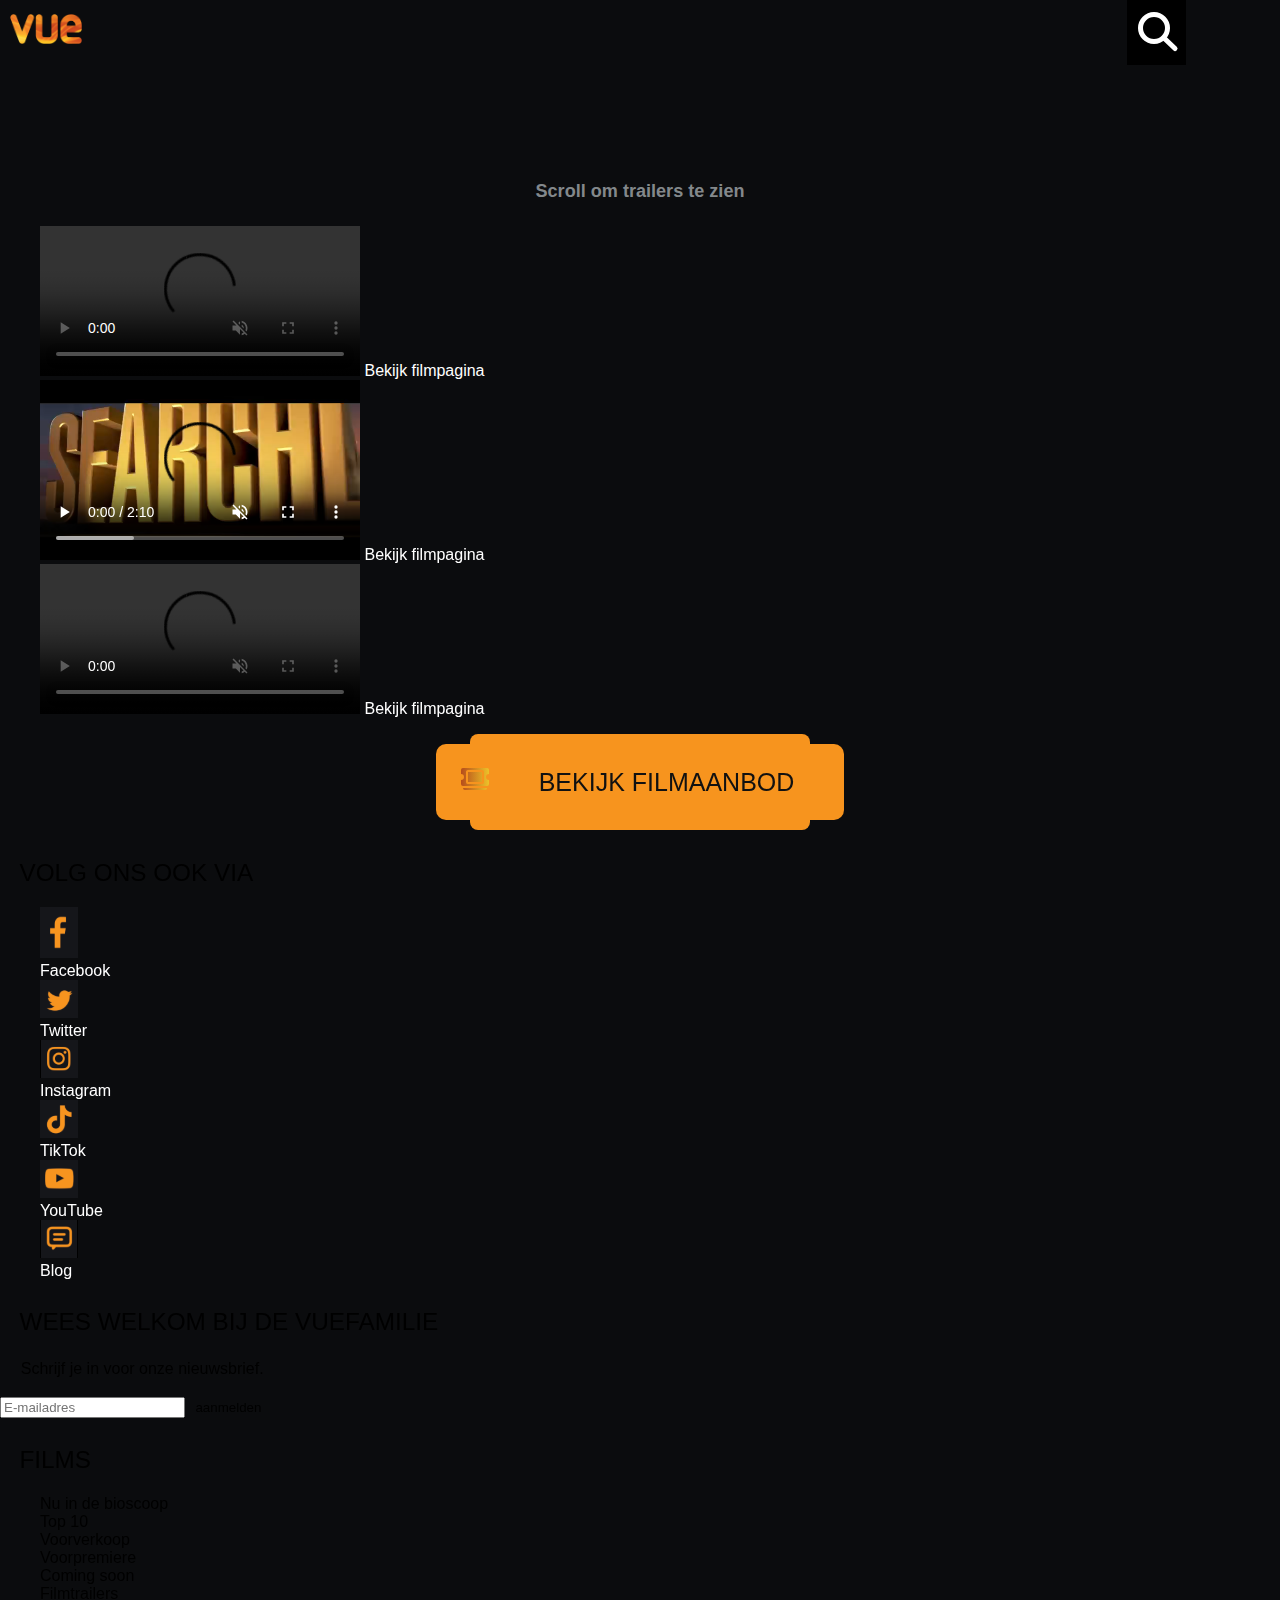
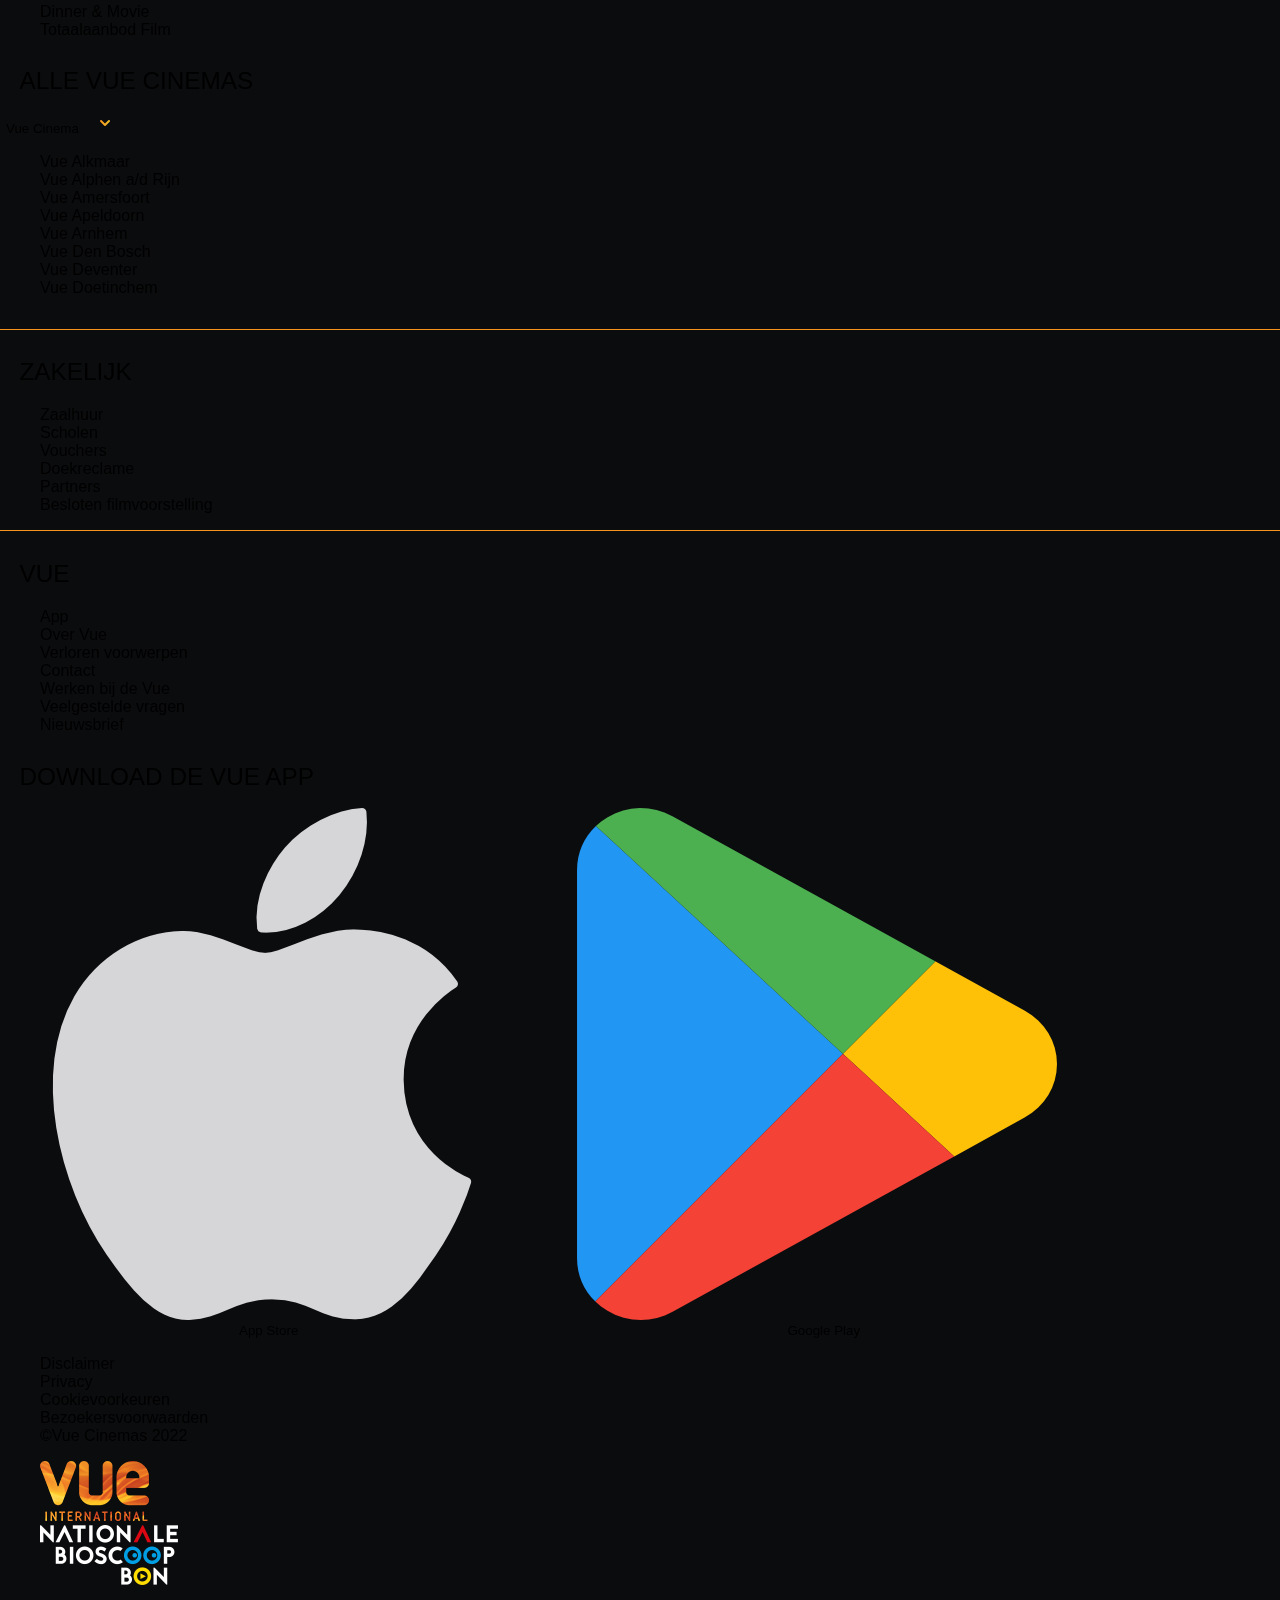
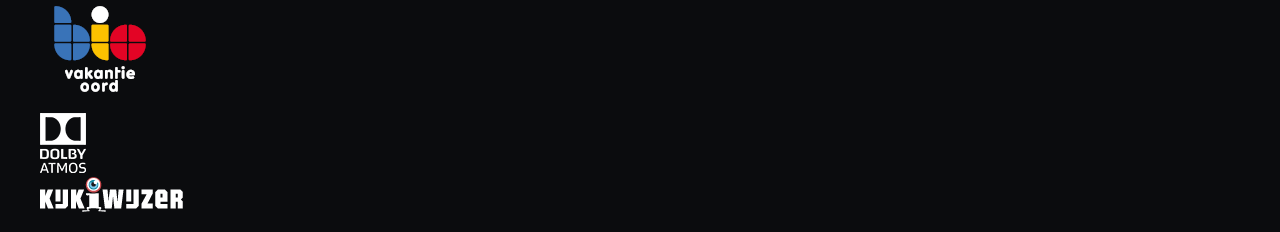
==== commit a4d02769: "Add files via upload" ====
--- a/trailers.html
+++ b/trailers.html
@@ -10,8 +10,9 @@
 
 	<link href="styles/style.css" rel="stylesheet">
 	<link href="styles/trailerstyle.css" rel="stylesheet">
+	
 	<!-- <link href="styles/moviepassstyle.css" rel="stylesheet"> -->
-	<link rel="icon" type="image/svg+xml" href="images/favicon.svg">
+	<link rel="icon" type="image/svg+xml" href="images/filmstuk.svg">
 </head>
 
 <body>
--- a/styles/style.css
+++ b/styles/style.css
@@ -47,12 +47,51 @@
 	} */
 }
 
+/* algemene styling */
+/* dit geldt voor alles */
 body {
 	background-color: var(--color-background);
-	color: var(--color-white);
+	/* color: var(--color-white); */
 	font-family: 'Isonorm', sans-serif;
 	margin: 0;
 	line-break: auto;
+}
+
+
+/*koppen & p's*/
+
+h1,
+h2,
+h3,
+p {
+	/* margin-right: 1em; */
+	margin-left: 1em;
+	padding: 0;
+}
+
+
+/*koppen*/
+
+h1 {
+	color: var(--primary-colour);
+	font-size: 3em;
+	/* font-weight: bold; */
+	letter-spacing: 0.5em;
+	text-transform: uppercase;
+	margin: 0;
+}
+
+/*zichtbare h2's*/
+
+h2 {
+	color: var(--color-white);
+	font-size: 1.25em;
+	font-weight: normal;
+	text-align: center;
+	text-transform: uppercase;
+	text-align: left;
+	margin-top: 3em;
+	margin-bottom: -1em;
 }
 
 /*header*/
@@ -80,6 +119,26 @@
 	flex-grow: 0.95;
 	z-index: 10em;
 
+}
+
+/*logo, search en hamburgerbutton*/
+
+header>h1 img {
+	margin-left: 0.2em;
+}
+
+/* header>h1 img,
+header>img,
+header>button img {
+	width: 1.5em;
+	top: 0;
+} */
+
+header>h1 img,
+header>button:first-child>img,
+header>button:nth-of-type(2)>img {
+	width: 1.5em;
+	top: 0;
 }
 
 /*nav*/
@@ -99,23 +158,13 @@
 	width: 2em;
 }
 
-/*logo, search en hamburgerbutton*/
-
-header>h1 img {
-	margin-left: 0.2em;
-}
-
-header>h1 img,
-header>img,
-header>button img {
-	width: 1.5em;
-	top: 0;
-	/* position: fixed; */
-}
-
 /*uitklappen en inklappen hamburgermenu*/
 
-header nav ul:nth-of-type(2) {
+/* header nav ul:nth-of-type(2) {
+	display: none;
+} */
+
+header nav ul {
 	display: none;
 }
 
@@ -143,8 +192,6 @@
 	display: inline-block;
 	display: flex;
 	flex-direction: column;
-	/* margin-left: 0.2em;
-	justify-content: center; */
 	padding: 0;
 	margin-top: 1em;
 }
@@ -154,7 +201,6 @@
 	line-height: 2.5em;
 	color: var(--color-grey);
 }
-
 
 /*listitem:icoon en link in uitgeklapt hamburgermenu*/
 
@@ -196,11 +242,11 @@
 
 /*log in, grijze letters*/
 
-nav ul li a:first-child>div:first-child {
+nav ul li:first-child > a >div:first-child {
 	color: var(--color-grey);
 }
 
-nav ul li a:first-child>div:nth-child(2) {
+nav ul li:first-child a >div:nth-child(2) {
 	margin: 0;
 	grid-row-start: 2;
 	grid-row-end: 3;
@@ -234,22 +280,15 @@
 }
 
 nav ul:first-child li:first-child a>img,
-div,
-div,
-img {
-	margin-right: 1em;
-}
-
+div, div, img,
 nav ul:first-child li:nth-of-type(2) a>img,
 nav ul:first-child li:nth-of-type(2) a>div,
 nav ul:first-child li:nth-of-type(2) a>button,
 
 nav ul:first-child li:nth-of-type(3) a>img,
-div,
-img,
+div,img,
 nav ul:first-child li:nth-of-type(4) a>img,
-div,
-img,
+div,img,
 nav ul:first-child li:nth-of-type(5) a>img,
 div,
 img {
@@ -334,42 +373,7 @@
 	border-bottom: solid 0.1em var(--color-orange);
 }
 
-/*koppen & p's*/
-
-h1,
-h2,
-h3,
-p {
-	/* margin-right: 1em; */
-	margin-left: 1em;
-	padding: 0;
-}
-
-
 /*koppen*/
-
-h1 {
-	color: var(--primary-colour);
-	font-size: 3em;
-	/* font-weight: bold; */
-	letter-spacing: 0.5em;
-	text-transform: uppercase;
-	margin: 0;
-}
-
-/*zichtbare h2's*/
-
-h2 {
-	color: var(--color-white);
-	font-size: 1.25em;
-	font-weight: normal;
-	text-align: center;
-	text-transform: uppercase;
-	text-align: left;
-	margin-top: 3em;
-	margin-bottom: -1em;
-}
-
 /*verborgen h2*/
 
 section:first-of-type h2 {
@@ -519,7 +523,7 @@
 	margin-bottom: 4em;
 }
 
-/*https://developer.mozilla.org/en-US/docs/Web/HTML/Element/input/email*/
+/*bron:https://developer.mozilla.org/en-US/docs/Web/HTML/Element/input/email*/
 
 section:nth-of-type(14) input button {
 	/* display: block;
@@ -567,8 +571,8 @@
 
 }
 
-/*https://www.w3.org/TR/css-multicol-1/*/
 /*'films' footerlijst, 'zakelijk' footerlijst, 'vue' footerlijst*/
+/*bron:https://www.w3.org/TR/css-multicol-1/*/
 
 section:nth-of-type(15)>ul li div,
 section:nth-of-type(17)>ul li div,
@@ -587,8 +591,6 @@
 	/* margin-left: 1.3em; */
 	padding: 0;
 }
-
-
 
 /*'films' footerlijst*/
 /*bron:https://codepen.io/shooft/pen/yLEwVXm*/
@@ -641,7 +643,6 @@
 	margin-left: 1em;
 }
 
-
 /*download de vue app via de app store of google play*/
 
 section:nth-of-type(19) {
@@ -695,17 +696,16 @@
 
 /*icon apple & google play*/
 
-section:nth-of-type(19)>button>div>img {
+section:nth-of-type(11)>button>div>img {
 	width: 1.5em;
 }
 
 /*copyright*/
 
-section:nth-of-type(20) ul {
+section:nth-of-type(12) ul {
 	display: flex;
 	flex-direction: row;
 	flex-wrap: wrap;
-	/* color: var(--color-background); */
 	font-size: 1em;
 	margin-left: 1em;
 	justify-content: center;
@@ -714,29 +714,26 @@
 
 /*vertical line between items*/
 
-section:nth-of-type(20)>ul>li>a>div::after {
-	/* text-align: right; */
+section:nth-of-type(12)>ul>li>a>div::after {
 	padding: 0.5em;
 	content: "|";
-
 }
 
 /*partners van vue*/
 
-section:nth-of-type(21) ul {
+section:nth-of-type(13) ul {
 	padding: 0;
 	display: flex;
 	flex-wrap: wrap;
 	justify-content: center;
 	align-items: center;
-	/* white-space: nowrap; */
-}
-
-section:nth-of-type(21) ul li {
+}
+
+section:nth-of-type(13) ul li {
 	padding: 1.5em;
 }
 
-section:nth-of-type(14) {
+section:nth-of-type(7) {
 	border-bottom: solid 0.1em rgb(247, 148, 30);
 }
 
@@ -745,7 +742,7 @@
 /*mediaqueries*/
 
 /* @media (min-width: 1025px) {
-	header {
+	header {3
 		display: flex;
 		position: fixed;
 		width: 100vw;
@@ -769,4 +766,110 @@
 			grid-template-columns: 1fr;
 		}
 	}
+} */
+
+/*buttons
+*/
+/*bronnen:https://www.javatpoint.com/how-to-center-a-button-in-css
+*/
+/*neem abonnement knop*/
+
+section:nth-of-type(2) button {
+	display: flex;
+	justify-content: center;
+	white-space: nowrap;
+	color: var(--color-text-button);
+	background-color: var(--color-orange);
+	margin: auto;
+	margin-bottom: 0.5em;
+	text-transform: uppercase;
+	font-size: 1.25em;
+	text-align: center;
+	border-radius: 0.4em;
+	width: 17em;
+	padding: 0.5em 1em 0.5em;
+	vertical-align: middle;
+}
+
+/* section:nth-of-type(3) button:first-child.blauwworden {
+	background-color: rgb(0, 8, 255);
+	color: white;
+	transform: scale(1.2);
+} */
+
+section:nth-of-type(2) button:hover {
+	transform: scale(1.09);
+	background-color: var(--color-accent);
+	color: var(--color-white);
+}
+
+section:nth-of-type(2) button:focus {
+	transform: scale(0.8);
+	box-shadow: 0 0 0 0.1em var(--color-accent);
+	color: var(--color-white);
+}
+
+section:nth-of-type(2) button:active {
+	transform: scale(1.1);
+	background-color: var(--color-accent);
+	color: var(--color-white);
+}
+
+/*geef cadeau knop*/
+
+section:nth-of-type(2) button:nth-of-type(2) {
+	text-transform: uppercase;
+	font-size: 1.25em;
+	background-color: var(--color-background-section);
+	color: var(--color-white);
+	border: 0.05em solid var(--color-orange);
+	/* padding: 0.69em 9em 0.69em; */
+}
+
+section:nth-of-type(2) button:hover {
+	/* transform: scale(1.2); */
+	background-color: var(--color-accent);
+	color: var(--color-white);
+}
+
+section:nth-of-type(2) button:focus {
+	outline: 0.5em var(--color-accent);
+}
+
+section:nth-of-type(2) button:active {
+	background-color: var(--color-orange);
+	color: var(--color-white);
+}
+
+/* FOOTER*/
+/* footer section ul {
+    display:grid;
+    grid-template-columns:1fr 1fr;
+}
+footer section:nth-of-type(2) button:first-of-type {
+    width: 100%;
+    background-color: var(--color-text);
+    cursor: pointer;
+    padding: 0.85em 1em 0.85em;
+    background-color: #2B2C33;
+    text-align: left;
+    color: #8D8F99;
+    border-radius: 0.4em 0.4em 0.4em;
+    font-size: 1em;
+    cursor: pointer;
+    border: 0.05em solid var(--primary-colour);
+}
+@media (min-width:28em) {
+    footer section ul {
+        grid-template-columns:1fr 1fr 1fr;
+    }
+}
+@media (min-width:40em) {
+    footer section ul {
+        grid-template-columns:1fr;
+    }
+    footer {
+        display:grid;
+        grid-template-columns:1fr 1fr 1fr 1fr;
+    }
 } */--- a/styles/moviepassstyle.css
+++ b/styles/moviepassstyle.css
@@ -1,21 +1,14 @@
 /*css voor de moviepasspagina*/
 
 /*orange gradient background*/
-
-/* section:first-child, section:nth-of-type(2), section:nth-of-type(3)  {
-	padding:0;
-	background-image: url(../images/hazy-background-desktop.jpg);
-}  */
 
 main {
 	padding: 0;
 	background-image: url(../images/hazy-background-desktop.jpg);
 	width: 100vw;
-	/* margin-top:3.44em; */
 	height: 40em;
 	right: 0;
 	left: 0;
-	/* position: fixed; */
 	background-size: cover;
 }
 
@@ -38,7 +31,6 @@
 section:first-child>ul {
 	display: flex;
 	align-items: center;
-	/* justify-content: center; */
 	overflow: scroll;
 	margin: 0 2em 0 2em;
 	padding: 0;
@@ -56,14 +48,12 @@
 section:nth-of-type(2) ul {
 	display: flex;
 	flex-direction: column;
-	/* justify-content:center; */
 }
 
 
 section:nth-of-type(2) ul li {
 	display: flex;
 	flex-direction: row;
-	/* align-items: left; */
 }
 
 /*voordelen moviepas tekst*/
@@ -74,28 +64,25 @@
 
 /*icoontjes links van voordelen moviepas*/
 
-section:nth-of-type(2) li img {
+/* section:nth-of-type(2) li img {
 	margin-right: 0.1em;
 	width: 1.5em;
 	margin-left: -1em;
-}
+} */
 
 /*icoontjes voordelen moviepass animatie*/
 /*bron:https://developer.mozilla.org/en-US/docs/Web/CSS/animation-timing-function*/
 /*bron:https://css-tricks.com/a-complete-guide-to-calc-in-css/*/
 
 section:nth-of-type(2) ul li img {
+	margin-right: 0.1em;
+	width: 1.5em;
+	margin-left: -1em;
 	background-color: transparent;
-
 	display: inline-block;
 	animation: rotate 1s linear infinite;
-
-	/* animation-timing-function: calc(); */
-	/* transform: rotate(calc(1turn + 360deg)); */
 	animation-duration: 5s;
-
 	animation-delay: calc(1s + 15ms);
-
 }
 
 @keyframes rotate {
@@ -108,86 +95,9 @@
 	}
 }
 
-/*buttons
-*/
-/*bronnen:https://www.javatpoint.com/how-to-center-a-button-in-css
-*/
-/*neem abonnement knop*/
-
-section:nth-of-type(3) button {
-	display: flex;
-	justify-content: center;
-	white-space: nowrap;
-	color: var(--color-text-button);
-	background-color: var(--color-orange);
-	/* padding: 0.69em 9em 0.69em; */
-	margin: auto;
-	margin-bottom: 0.5em;
-	text-transform: uppercase;
-	font-size: 1.25em;
-	text-align: center;
-	border-radius: 0.4em;
-	/* width: 90vw; */
-	width: 17em;
-	padding: 0.5em 1em 0.5em;
-	/* padding-top: 0.5em;
-	padding-bottom: 0.5em; */
-	vertical-align: middle;
-}
-
-/* section:nth-of-type(3) button:first-child.blauwworden {
-	background-color: rgb(0, 8, 255);
-	color: white;
-	transform: scale(1.2);
-} */
-
-section:nth-of-type(3) button:hover {
-	transform: scale(1.09);
-	background-color: var(--color-accent);
-	color: var(--color-white);
-}
-
-section:nth-of-type(3) button:focus {
-	transform: scale(0.8);
-	box-shadow: 0 0 0 0.1em var(--color-accent);
-	color: var(--color-white);
-}
-
-section:nth-of-type(3) button:active {
-	transform: scale(1.1);
-	background-color: var(--color-accent);
-	color: var(--color-white);
-}
-
-/*geef cadeau knop*/
-
-section:nth-of-type(3) button:nth-of-type(2) {
-	text-transform: uppercase;
-	font-size: 1.25em;
-	background-color: var(--color-background-section);
-	color: var(--color-white);
-	border: 0.05em solid var(--color-orange);
-	/* padding: 0.69em 9em 0.69em; */
-}
-
-section:nth-of-type(3) button:hover {
-	/* transform: scale(1.2); */
-	background-color: var(--color-accent);
-	color: var(--color-white);
-}
-
-section:nth-of-type(3) button:focus {
-	outline: 0.5em var(--color-accent);
-}
-
-section:nth-of-type(3) button:active {
-	background-color: var(--color-orange);
-	color: var(--color-white);
-}
-
 /*speciaal voor onze echte filmliefhebbers*/
 
-section:nth-of-type(4) {
+section:nth-of-type(3) {
 	margin-top: 7em;
 }
 
@@ -195,9 +105,7 @@
 al gauw voordeliger dan reguliere tickets,
 scan via de vue app en je bent binnen!*/
 
-section:nth-of-type(4) img,
-section:nth-of-type(5) img,
-section:nth-of-type(6) img {
+section:nth-of-type(3) img {
 	width: 22em;
 	margin: auto;
 	display: block;
@@ -205,11 +113,11 @@
 
 /*quote van Giamo, bezoeker*/
 
-section:nth-of-type(7) {
+section:nth-of-type(4) {
 	margin-top: 4em;
 }
 
-section:nth-of-type(7) blockquote {
+section:nth-of-type(4) blockquote {
 	text-align: center;
 	color: var(--color-white);
 	line-height: 1.5em;
@@ -220,7 +128,7 @@
 
 /*name reviewer*/
 
-section:nth-of-type(7) div {
+section:nth-of-type(4) div {
 	display: flex;
 	flex-wrap: wrap;
 	font-size: 1em;
@@ -233,7 +141,7 @@
 	margin-bottom: 4em;
 }
 
-section:nth-of-type(7) span {
+section:nth-of-type(4) p {
 	color: var(--color-orange);
 	font-size: 1.25em;
 	text-align: center;
@@ -241,9 +149,13 @@
 	margin-bottom: -2em;
 }
 
+section:nth-of-type(4) p::before {
+	content:"-";
+}
+
 /*like deze review*/
 
-section:nth-of-type(7) div>div {
+section:nth-of-type(4) button {
 	position: relative;
 	top: 1em;
 }
@@ -254,7 +166,7 @@
 /* als een review ge-liked is */
 /* de styling voor het hartje */
 
-section:nth-of-type(7) button {
+section:nth-of-type(4) button span {
 	min-height: 2.5rem;
 	width: 3em;
 	z-index: 200;
@@ -273,13 +185,13 @@
 	aspect-ratio: 1/1;
 }
 
-section:nth-of-type(7) button:active {
+section:nth-of-type(4) button span:active {
 	transition: transform 0s;
 	transform: translatey(0.06em);
 	transform: rotateY(180deg);
 }
 
-section:nth-of-type(7) button.roodworden {
+section:nth-of-type(4) button span.roodworden {
 
 	border: blur(0.13em) var(--color-white);
 	color: var(--color-orange);
@@ -289,18 +201,15 @@
 
 /*veelgestelde vragen*/
 
-section:nth-of-type(8) div:first-child {
+section:nth-of-type(5) div:first-child {
 	display: grid;
 	margin: auto;
-	/* display: block; */
-	/* margin-left: 1em; */
-}
-
-/*veelgestelde vragen, vraag 2, vraag 3*/
-
-section:nth-of-type(8),
-section:nth-of-type(9),
-section:nth-of-type(10) {
+	margin-left: 1.3em;
+}
+
+/*veelgestelde vragen: vraag 1, vraag 2, vraag 3*/
+
+section:nth-of-type(5)>ul>li {
 	margin-top: 4em;
 	border: solid 0.1em var(--color-grey);
 	border-radius: 0.4em 0.4em 0.4em;
@@ -310,27 +219,19 @@
 
 }
 
-section:nth-of-type(8) div,
-section:nth-of-type(9) div,
-section:nth-of-type(10),
-div {
-	margin-left: 1.3em;
-
-}
-
 /*links in 'veelgestelde vragen,' 'voorwaarden,' & 'overige vragen'*/
 
-section:nth-child(11),
-section:nth-child(12),
-section:nth-child(13),
-section:nth-child(14) {
+section:nth-child(5),
+section:nth-child(6),
+section:nth-child(7) {
 	margin-top: 4em;
 }
 
 /*links in 'veelgestelde vragen,' 'voorwaarden,' & 'overige vragen'*/
 
-section:nth-child(11) a,
-section:nth-child(12) a {
+section:nth-child(5) a,
+section:nth-child(6) a,
+section:nth-child(7) a {
 	color: var(--color-orange);
 	font-weight: 400;
 	margin-left: 1.5em;
@@ -339,47 +240,38 @@
 
 /*bekijk alle vragen*/
 
-section:nth-child(10) a {
+/* section:nth-child(5) a {
 	color: var(--color-orange);
 	font-weight: 400;
 	margin-left: 0;
 	margin-bottom: 1.5em;
-}
-
-section:nth-child(10) a:hover,
-section:nth-child(11) a:hover,
-section:nth-child(12) a:hover {
+} */
+
+section:nth-child(5) a:hover,
+section:nth-child(6) a:hover,
+section:nth-child(7) a:hover {
 	color: var(--color-accent);
 }
 
 /*staat jouw vraag en/of antwoord er niet bij? Neem dan contact met ons op middels het e-mailadres*/
 
-section:nth-child(12) p {
+section:nth-child(7) p {
 	color: var(--color-white);
 }
 
 /*dropdown styling 'films' (uitgeklapt hamburgermenu), 
-'veelgestelde vragen' & 'vue cinema' (alle vue cinemas in footer)*/
-
-nav>ul:first-child>li:nth-of-type(2)>a>section section:nth-child(8),
-section:nth-child(9),
-section:nth-child(10),
-/* section:nth-child(16) button button */
-section:nth-child(16) {
-	/* display: grid; */
-	/* justify-items: center; */
+'veelgestelde vragen'*/
+
+section:nth-child(5) > section {
 	--uitklaptijd: .3s;
-	/* display: flex;
-	flex-wrap: wrap; */
 	margin-bottom: 0.5em;
 }
 
 /*uitgeklapt deel*/
 
-nav>ul:first-child>li:nth-of-type(2)>a>section>ul,
-section:nth-child(8) p,
-section:nth-child(9) p,
-section:nth-child(10) p {
+section:nth-child(5) ul>li:first-child,
+section:nth-child(5) ul li:nth-of-type(2),
+section:nth-child(5) ul li:nth-of-type(3) {
 	flex-grow: 1;
 	margin: 0;
 	color: var(--color-orange);
@@ -387,20 +279,11 @@
 	cursor: pointer;
 }
 
-section:nth-child(16) ul {
-	flex-grow: 1;
-	margin: 0;
-	color: var(--color-white);
-	margin-left: 1.5em;
-	cursor: pointer;
-}
-
 /*arrow button voor dropdown*/
 
-nav>ul>li:nth-of-type(2)>a>section>ul button,
-section:nth-child(8) button,
-section:nth-child(9) button,
-section:nth-child(10) button {
+section:nth-child(5) ul li:first-child.open button > img,
+section:nth-child(5) ul li:nth-of-type(2).open button > img,
+section:nth-child(5) ul li:nth-of-type(3).open button > img {
 	width: 3em;
 	aspect-ratio: 1/1;
 	padding: 0;
@@ -408,58 +291,27 @@
 	cursor: pointer;
 }
 
-section:nth-child(16) button {
-	width: 3em;
-	padding: 0;
-	background-color: var(--color-text);
-	cursor: pointer;
-	margin: auto;
-	display: block;
-
-}
-
-/* section:nth-child(16) button:nth-of-type(2) {
-	position: relative; 
-	right: 0;
-} */
-
 /*tijd waarin arrow omdraait bij in- en uitklappen*/
 
-nav>ul>li:nth-of-type(2)>a>section>ul button img,
-section:nth-child(8) button img,
-section:nth-child(9) button img,
-section:nth-child(10) button img,
-section:nth-child(16) button img {
-	/* transform: rotate(-180deg); */
+section:nth-child(5) ul li:first-child.open button > img,
+section:nth-child(5) ul li:nth-of-type(2).open button > img,
+section:nth-child(5) ul li:nth-of-type(3).open button > img {
 	transition: var(--uitklaptijd);
 }
 
 /*arrow roteert rechtsom van onder naar boven toe bij uitklappen*/
 
-nav>ul>li:nth-of-type(2)>a>section>ul.open button img,
-section:nth-child(8).open button img,
-section:nth-child(9).open button img,
-section:nth-child(10).open button img,
-section:nth-child(16).open button img {
+section:nth-child(5) ul li:first-child.open button > img,
+section:nth-child(5) ul li:nth-of-type(2).open button > img,
+section:nth-child(5) ul li:nth-of-type(3).open button > img {
 	transform: rotate(-180deg);
 }
 
-/*vue cinemas dropdown arrow*/
-
-section:nth-of-type(16) button:nth-of-type(2) {
-	z-index: 1;
-	left: 17em;
-	top: -2.5em;
-	/* position: relative; */
-}
-
 /*uitklapdeel duwt andere secties netjes naar onder en gaat er niet overheen*/
 
-nav>ul>li:nth-of-type(2)>a>section,
-section:nth-child(8) section,
-section:nth-child(9) section,
-section:nth-child(10) section,
-section:nth-child(16) section {
+section:nth-child(5) ul li:first-child, 
+section:nth-child(5) ul li:nth-of-type(2),
+section:nth-child(5) ul li:nth-of-type(3) {
 	width: 100%;
 	margin: 0;
 	padding: 0;
@@ -471,11 +323,7 @@
 
 /*uitklaptijd van uitklapdeel*/
 
-nav>ul>li:nth-of-type(2)>a>section.opensection,
-section:nth-child(8).open section,
-section:nth-child(9).open section,
-section:nth-child(10).open section,
-section:nth-child(16).open section {
+section:nth-child(5) ul.open section {
 	max-height: 25em;
 	transition: var(--uitklaptijd);
 }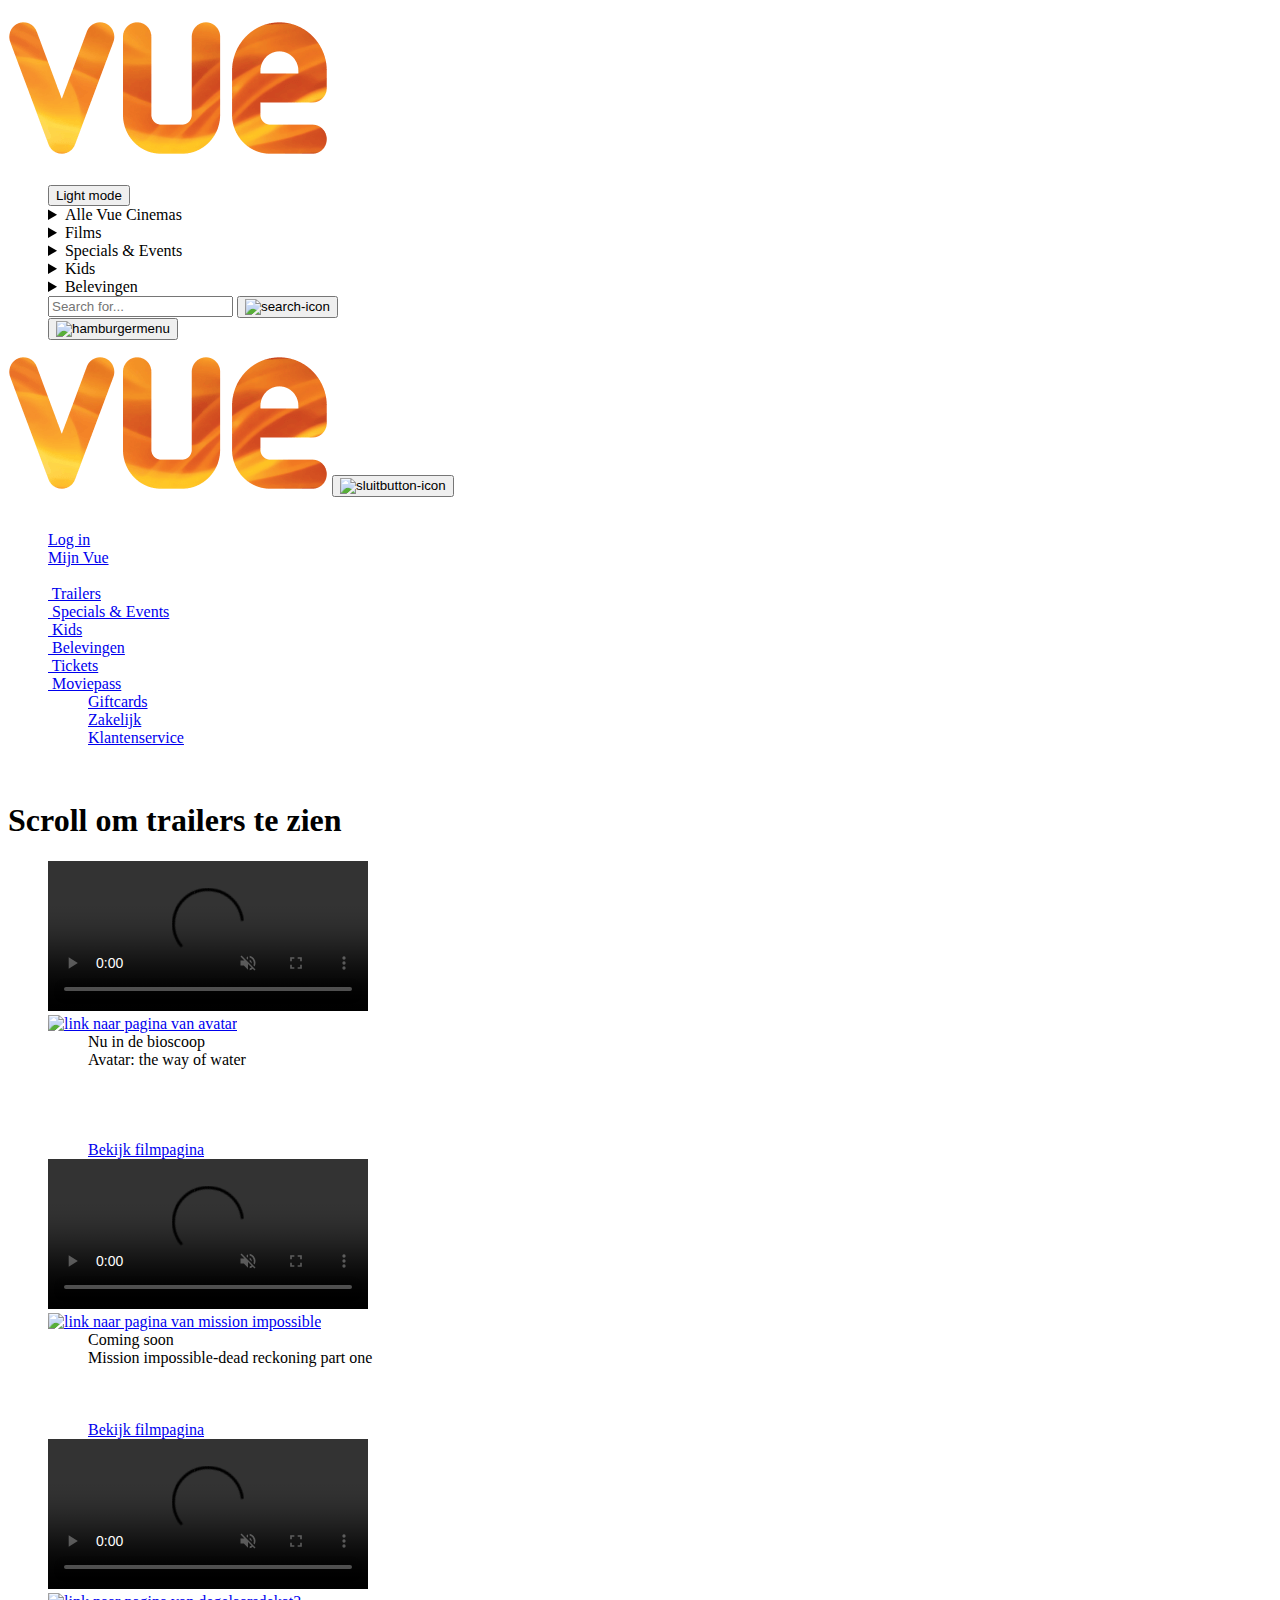
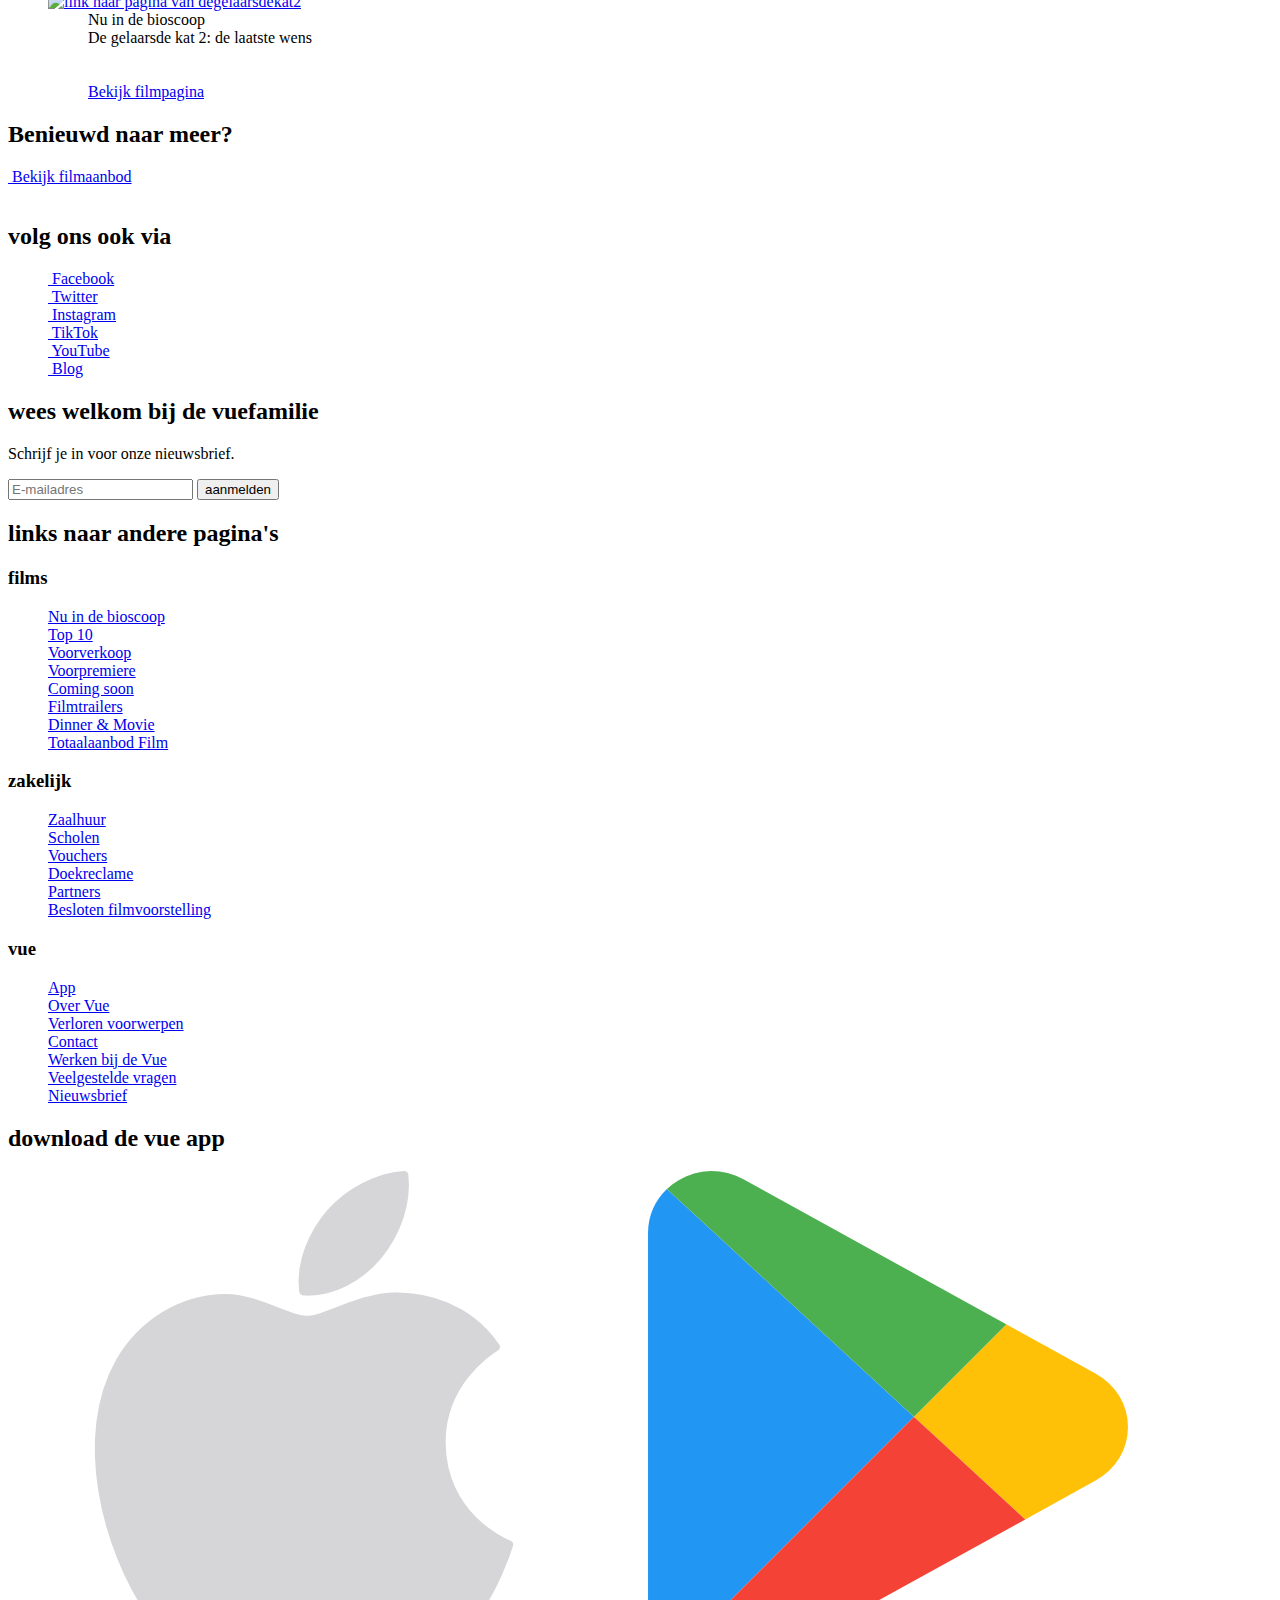
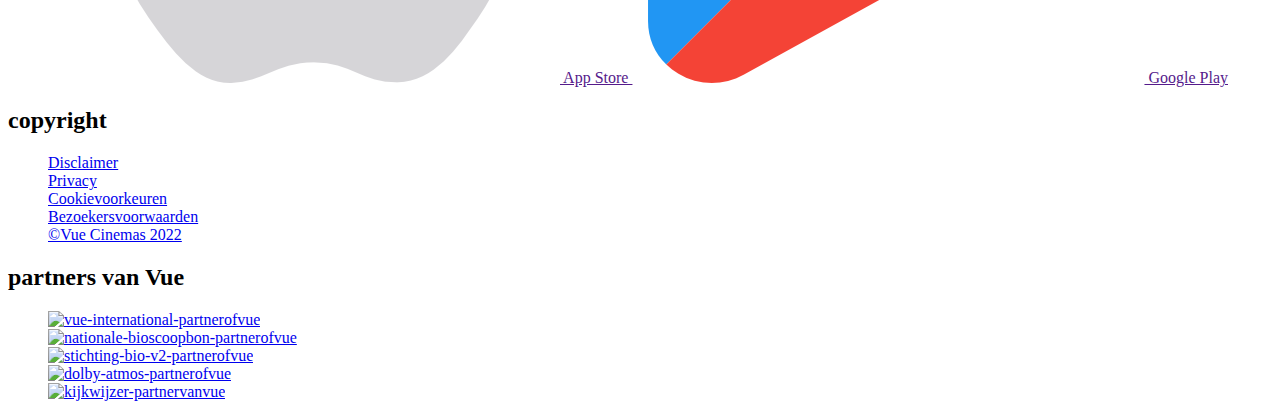
==== commit 680d53ee: "Add files via upload" ====
--- a/trailers.html
+++ b/trailers.html
@@ -3,403 +3,754 @@
 
 <head>
 	<meta charset="UTF-8">
-	<meta name="author" content="jouw naam">
+	<meta name="author" content="Agnes Verhagen">
 	<meta name="viewport" content="width=device-width, initial-scale=1">
 
-	<title>vuecinemas</title>
-
-	<link href="styles/style.css" rel="stylesheet">
+	<title>vuecinemas - trailerpagina</title>
+
+	<link href="styles/styles.css" rel="stylesheet">
 	<link href="styles/trailerstyle.css" rel="stylesheet">
-	
-	<!-- <link href="styles/moviepassstyle.css" rel="stylesheet"> -->
-	<link rel="icon" type="image/svg+xml" href="images/filmstuk.svg">
+	<link rel="icon" type="image/svg+xml" href="images/faviconvue.png">
 </head>
 
 <body>
 
-	<body>
-		<header>
-
-			<h1>
+	<header>
+		<h1>
+			<a href="index.html">
 				<img src="images/vue-logo.png" alt="vue-logo"></img>
-			</h1>
-
-			<img src="images/search.svg" alt="search"></img>
-
-			<!-- bron https://codepen.io/Agnes-Verhagen/pen/mdKGxpM -->
-
-			<button><img src="images/hamburgermenu.svg" alt="hamburgermenu"></button>
-
-			<nav>
-				<img src="images/vue-logo.png" alt="vue-logo"></img>
-				<button><img src="images/sluitknop.svg" alt="sluitknop"></button>
+			</a>
+		</h1>
+
+		<ul>
+			<li>
+				<button aria-label="switchdarkandlightmode">Light mode</button>
+			</li>
+
+			<li>
+				<details>
+					<summary>Alle Vue Cinemas</summary>
+					<ul>
+						<li>
+							<a href="#">
+								Vue Alkmaar
+							</a>
+						</li>
+						<li>
+							<a href="#">
+								Vue Alphen a/d Rijn
+							</a>
+						</li>
+						<li>
+							<a href="#">
+								Vue Amersfoort
+							</a>
+						</li>
+						<li>
+							<a href="#">
+								Vue Apeldoorn
+							</a>
+						</li>
+						<li>
+							<a href="#">
+								Vue Arnhem
+							</a>
+						</li>
+						<li>
+							<a href="#">
+								Vue Den Bosch
+							</a>
+						</li>
+						<li>
+							<a href="#">
+								Vue Deventer
+							</a>
+						</li>
+						<li>
+							<a href="#">
+								Vue Doetinchem
+							</a>
+						</li>
+					</ul>
+				</details>
+			</li>
+
+			<li>
+				<details>
+					<summary>Films</summary>
+					<ul>
+						<li>
+							<a href="#">
+								Nu in de bioscoop
+							</a>
+						</li>
+						<li>
+							<a href="#">
+								Top 10
+							</a>
+						</li>
+						<li>
+							<a href="#">
+								Voorverkoop
+							</a>
+						</li>
+						<li>
+							<a href="#">
+								Voorpremière
+							</a>
+						</li>
+						<li>
+							<a href="#">
+								Coming soon
+							</a>
+						</li>
+						<li>
+							<a href="#">
+								Filmtrailers
+							</a>
+						</li>
+						<li>
+							<a href="#">
+								Dinner & Movie
+							</a>
+						</li>
+						<li>
+							<a href="#">
+								Totaalaanbod Film bij Vue
+							</a>
+						</li>
+					</ul>
+				</details>
+			</li>
+
+			<li>
+				<details>
+					<summary>Specials & Events</summary>
+					<ul>
+						<li>
+							<a href="#">
+								Ladies Night
+							</a>
+						</li>
+						<li>
+							<a href="#">
+								Movie Pass Exclusive
+							</a>
+						</li>
+						<li>
+							<a href="#">
+								Marathon
+							</a>
+						</li>
+						<li>
+							<a href="#">
+								Girls Night
+							</a>
+						</li>
+						<li>
+							<a href="#">
+								Meet The Cast
+							</a>
+						</li>
+						<li>
+							<a href="#">
+								Soft Sound Screening
+							</a>
+						</li>
+						<li>
+							<a href="#">
+								Sneak Preview
+							</a>
+						</li>
+					</ul>
+				</details>
+			</li>
+
+			<li>
+				<details>
+					<summary>Kids</summary>
+					<ul>
+						<li>
+							<a href="#">
+								Kinderfilms
+							</a>
+						</li>
+						<li>
+							<a href="#">
+								Kinderfeestjes
+							</a>
+						</li>
+						<li>
+							<a href="#">
+								Vue Amersfoort
+							</a>
+						</li>
+						<li>
+							<a href="#">
+								Mega Kids Weekend
+							</a>
+						</li>
+						<li>
+							<a href="#">
+								Mini Mornings
+							</a>
+						</li>
+					</ul>
+				</details>
+			</li>
+
+			<li>
+				<details>
+					<summary>Belevingen</summary>
+					<ul>
+						<li>
+							<a href="#">
+								Dolby Atmos
+							</a>
+						</li>
+						<li>
+							<a href="#">
+								Dolby Cinema
+							</a>
+						</li>
+						<li>
+							<a href="#">
+								XD
+							</a>
+						</li>
+						<li>
+							<a href="#">
+								VIP seating
+							</a>
+						</li>
+						<li>
+							<a href="#">
+								DeLuxe Seating
+							</a>
+						</li>
+						<li>
+							<a href="#">
+								D-box
+							</a>
+						</li>
+						<li>
+							<a href="#">
+								3D
+							</a>
+						</li>
+					</ul>
+				</details>
+			</li>
+
+			<li>
+				<input type="text" name="searchfield" placeholder="Search for...">
+				<button aria-label="search"><img src="images/search-icon.png" alt="search-icon"></button>
+			</li>
+
+			<li>
+				<button aria-label="menu"><img src="images/hamburgermenu.png" alt="hamburgermenu"></button>
+			</li>
+		</ul>
+
+		<nav>
+			<img src="images/vue-logo.png" alt="vue-logo">
+			<button aria-label="closemenu"><img src="images/sluitbutton-icon.png" alt="sluitbutton-icon"></button>
+			<ul>
+				<li>
+					<a href="#">
+						<img src="images/mijnprofiel-icon.png" alt="">
+						<div>Log in</div>
+						<div>Mijn Vue</div>
+						<img src="images/arrow-icon.svg" alt="">
+					</a>
+				</li>
+
+				<li>
+					<a href="trailers.html">
+						<img src="images/trailer-icon.svg" alt="">
+						Trailers
+					</a>
+				</li>
+
+				<li>
+					<a href="#">
+						<img src="images/specials&events-icon.svg" alt="">
+						Specials & Events
+					</a>
+				</li>
+
+				<li>
+					<a href="#">
+						<img src="images/kids-icon.svg" alt="">
+						Kids
+					</a>
+				</li>
+
+				<li>
+					<a href="#">
+						<img src="images/belevingen-icon.svg" alt="">
+						Belevingen
+					</a>
+				</li>
+
+				<li>
+					<a href="#">
+						<img src="images/tickets-icon.svg" alt="">
+						Tickets
+					</a>
+				</li>
+
+				<li>
+					<a href="#">
+						<img src="images/movie-pass-icon.svg" alt="">
+						Moviepass
+					</a>
+				</li>
+
 				<ul>
 					<li>
 						<a href="#">
-							<img src="images/avatar.png" alt="avatar">
-							<div>Mijn Vue</div>
-							<div>Log in</div>
-							<img src="images/iconarrowdown.svg" alt="iconarrowdown">
-						</a>
-					</li>
-
-					<li>
-						<a href="#">
-							<img src="images/filmstuk.svg" alt="filmstuk">
-							<div>
-								Films
-							</div>
-
-							<button aria-label="dropdown"><img src="images/iconarrowdown.svg"
-									alt="iconarrowdown"></button>
-							<section>
+							Giftcards
+						</a>
+					</li>
+					<li>
+						<a href="#">
+							Zakelijk
+						</a>
+					</li>
+					<li>
+						<a href="#">
+							Klantenservice
+						</a>
+					</li>
+				</ul>
+
+			</ul>
+
+		</nav>
+	</header>
+
+	<main>
+
+		<!--section 1-nieuwste trailers-->
+
+		<section>
+
+			<img aria-label="jump" src="images/popcornbak.png" alt="">
+
+			<h1>Scroll om trailers te zien</h1>
+
+			<ul>
+				<!-- <video controls> -->
+				<li>
+					<video controls muted>
+						<source src="assets/avatarthewayofwater.mp4" type="video/mp4">
+					</video>
+
+					<div>
+						<a href="#">
+							<img src="images/avatarposter.jpeg" alt="link naar pagina van avatar">
+						</a>
+
+						<ul>
+							<li>Nu in de bioscoop</li>
+							<li>Avatar: the way of water</li>
+							<li>
 								<ul>
-									<li>Nu in de bioscoop</li>
-									<li>Top 10</li>
-									<li>Voorverkoop</li>
-									<li>Voorpremière</li>
-									<li>Coming soon</li>
-									<li>Filmtrailers</li>
-									<li>Dinner & Movie</li>
-									<li>Totaalaanbod Film bij Vue</li>
+									<li>
+										<img src="images/12jaar.png" alt="">
+									</li>
+									<li>
+										<img src="images/vechten.png" alt="">
+									</li>
+									<li>
+										<img src="images/eng.png" alt="">
+									</li>
+									<li>
+										<img src="images/schreeuwen.png" alt="">
+									</li>
 								</ul>
-							</section>
-						</a>
-					</li>
-
-					<li>
-						<a href="#">
-							<img src="images/star.svg" alt="star">
-							<div>Specials & Events</div>
-							<img src="images/iconarrowdown.svg" alt="iconarrowdown">
-						</a>
-					</li>
-
-					<li>
-						<a href="#">
-							<img src="images/kids.svg" alt="kids">
-							<div>Kids</div>
-							<img src="images/iconarrowdown.svg" alt="iconarrowdown">
-						</a>
-					</li>
-
-					<li>
-						<a href="#">
-							<img src="images/icon-experience-gradient.svg" alt="icon-experience-gradient">
-							<div>Belevingen</div>
-							<img src="images/iconarrowdown.svg" alt="iconarrowdown">
-						</a>
-					</li>
-
-					<li>
-						<a href="#">
-							<img src="images/ticket.svg" alt="ticket">
-							<div>Tickets</div>
-						</a>
-					</li>
-
-					<li>
-						<a href="#">
-							<img src="images/movie-pass.svg" alt="moviepass">
-							<div>Moviepass</div>
-						</a>
-					</li>
-
-					<ul>
-						<li><a href="#">Giftcards</a></li>
-						<li><a href="#">Zakelijk</a></li>
-						<li><a href="#">Klantenservice</a></li>
-					</ul>
-
-				</ul>
-
-				<!--lichte modus/donkere modus switch-->
-
-				<button></button>
-
-				<!--nav list for desktop-->
-
-				<!-- <ul>
-				<li>Films</li>
-				<li></li>
-				<li></li>
-				<li></li>
-				<li></li>
-			</ul> -->
-
-		</header>
-
-		<main>
-
-			<section>
-
-				<h4>Scroll om trailers te zien</h4>
-
-				<ul>
-					<!--https://developer.mozilla.org/en-US/docs/Web/CSS/scroll-snap-type-->
-					<!--bron:https://codepen.io/simevidas/pen/PJMENp-->
-					<!-- <li><video controls> -->
-					<li>
-						<video controls muted loop>
-
-							<!-- <https://developer.mozilla.org/en-US/docs/Web/HTML/Element/video> -->
-							<!-- <https://www.w3schools.com/html/html5_video.asp> -->
-							<!-- <https://yt5s.io/en1/youtube-to-mp4> -->
-							<!-- <source src="assets/traileravatarthewayofwater.mp4" type="video/mp4"> -->
-							<source src="assets/avatarthewayofwater.mp4" type="video/mp4">
-						</video>
-						<a href="#">Bekijk filmpagina</a>
-					</li>
-					<li>
-						<video controls muted loop>
-							<!-- <source src="assets/trailerthemenu.mp4" type="video/mp4"> -->
-							<source src="assets/themenu.mp4" type="video/mp4">
-						</video>
-						<a href="#">Bekijk filmpagina</a>
-					</li>
-					<li>
-						<video controls muted loop>
-							<source src="assets/trailerblackpandawakandaforever.mp4" type="video/mp4">
-							<source src="assets/blackpandawakandaforever.mp4" type="video/mp4">
-						</video>
-						<a href="#">Bekijk filmpagina</a>
-					</li>
-				</ul>
-
-			</section>
-
-			<section>
-				<button>
-					<a href="#">
-						<div>
-							<img src="images/ticket.svg" alt="apple">
-						</div>
-						<div>
-							Bekijk filmaanbod
-						</div>
-					</a>
-				</button>
-			</section>
-
-			<!--Footer gedeelte-->
-
-			<section>
-				<h3>volg ons ook via</h3>
-
-				<ul>
-					<li>
-						<a href="#">
-							<img src="images/facebookicon.svg" alt="facebookicon">
-							<div>Facebook</div>
-						</a>
-					</li>
-
-					<li>
-						<a href="#">
-							<img src="images/twittericon.svg" alt="twittericon"></img>
-							<div>Twitter</div>
-						</a>
-					</li>
-
-					<li>
-						<a href="#">
-							<img src="images/instagramicon.svg" alt="instagramicon"></img>
-							<div>Instagram</div>
-						</a>
-					</li>
-
-					<li>
-						<a href="#">
-							<img src="images/tiktokicon.svg" alt="tiktokicon"></img>
-							<div>TikTok</div>
-						</a>
-					</li>
-
-					<li>
-						<a href="#">
-							<img src="images/youtubeicon.svg" alt="youtubeicon"></img>
-							<div>YouTube</div>
-						</a>
-					</li>
-
-					<li>
-						<a href="#">
-							<img src="images/blogicon.svg" alt="blogicon.svg"></img>
-							<div>Blog</div>
-						</a>
-					</li>
-
-				</ul>
-			</section>
-
-			<section>
-				<h3>wees welkom bij de vuefamilie</h3>
-				<p>Schrijf je in voor onze nieuwsbrief.</p>
-				<form>
-					<input type="email" placeholder="E-mailadres" />
-					<button>aanmelden</button>
-				</form>
-			</section>
-
-			<!-- <section 15>-->
+							</li>
+							<li>
+								<a href="#">Bekijk filmpagina</a>
+							</li>
+						</ul>
+					</div>
+				</li>
+				<li>
+					<video controls muted>
+						<source src="assets/missionimpossible-deadreckoning.mp4" type="video/mp4">
+					</video>
+
+					<div>
+						<a href="#">
+							<img src="images/missionimpossibleposter.jpeg"
+								alt="link naar pagina van mission impossible">
+						</a>
+
+						<ul>
+							<li>Coming soon</li>
+							<li>Mission impossible-dead reckoning part one</li>
+							<li>
+								<ul>
+									<li>
+										<img src="images/12jaar.png" alt="">
+									</li>
+									<li>
+										<img src="images/vechten.png" alt="">
+									</li>
+									<li>
+										<img src="images/schreeuwen.png" alt="">
+									</li>
+								</ul>
+							</li>
+							<li>
+								<a href="#">Bekijk filmpagina</a>
+							</li>
+						</ul>
+					</div>
+				</li>
+				<li>
+					<video controls muted>
+						<source src="assets/degelaarsdekat2.mp4" type="video/mp4">
+					</video>
+
+					<div>
+						<a href="#">
+							<img src="images/degelaarsdekatposter.jpeg" alt="link naar pagina van degelaarsdekat2">
+						</a>
+
+						<ul>
+							<li>Nu in de bioscoop</li>
+							<li>De gelaarsde kat 2: de laatste wens</li>
+							<li>
+								<ul>
+									<li>
+										<img src="images/vechten.png" alt="">
+									</li>
+									<li>
+										<img src="images/eng.png" alt="">
+									</li>
+								</ul>
+							</li>
+							<li><a href="#">Bekijk filmpagina</a></li>
+						</ul>
+					</div>
+				</li>
+			</ul>
+
+		</section>
+
+		<!--section 2-benieuwd naar meer?-->
+
+		<section>
+			<h2>Benieuwd naar meer?</h2>
+
+			<a href="#">
+				<img src="images/trailer-icon.svg" alt="">
+				Bekijk filmaanbod
+			</a>
+
+			<div>
+				<img src="images/popcornhapje.png" alt="">
+				<img src="images/popcornhapje.png" alt="">
+				<img src="images/popcornhapje.png" alt="">
+				<img src="images/popcornhapje.png" alt="">
+			</div>
+
+		</section>
+
+	</main>
+
+	<!--footer gedeelte-->
+
+	<footer>
+
+		<!--footer section 1 'volg ons ook via'-->
+		<section>
+
+			<h2>volg ons ook via</h2>
+
+			<ul>
+				<li>
+					<a href="#">
+						<img src="images/facebook-icon.svg" alt="">
+						Facebook
+					</a>
+				</li>
+
+				<li>
+					<a href="#">
+						<img src="images/twitter-icon.svg" alt="">
+						Twitter
+					</a>
+				</li>
+
+				<li>
+					<a href="#">
+						<img src="images/instagram-icon.svg" alt="">
+						Instagram
+					</a>
+				</li>
+
+				<li>
+					<a href="#">
+						<img src="images/tiktok-icon.svg" alt="">
+						TikTok
+					</a>
+				</li>
+
+				<li>
+					<a href="#">
+						<img src="images/youtube-icon.svg" alt="">
+						YouTube
+					</a>
+				</li>
+
+				<li>
+					<a href="#">
+						<img src="images/blog-icon.svg" alt="">
+						Blog
+					</a>
+				</li>
+			</ul>
+
+		</section>
+
+		<!--footer section 2 'schrijf je in voor onze nieuwsbrief'-->
+		<section>
+			<h2>wees welkom bij de vuefamilie</h2>
+			<p>Schrijf je in voor onze nieuwsbrief.</p>
+			<form>
+				<input type="email" placeholder="E-mailadres" />
+				<button>aanmelden</button>
+			</form>
+		</section>
+
+		<!--footer section 3 'footerlijst films, zakelijk en vue'-->
+		<section>
+			<!--h2 is verstopt-->
+			<h2>links naar andere pagina's</h2>
+
 			<section>
 				<h3>films</h3>
 				<ul>
-					<li>Nu in de bioscoop</li>
-
-					<li>Top 10</li>
-
-					<li>Voorverkoop</li>
-
-					<li>Voorpremiere</li>
-
-					<li>Coming soon</li>
-
-					<li>Filmtrailers</li>
-
-					<li>Dinner & Movie</li>
-
-					<li>Totaalaanbod Film</li>
+					<li>
+						<a href="#">
+							Nu in de bioscoop
+						</a>
+					</li>
+					<li>
+						<a href="#">
+							Top 10
+						</a>
+					</li>
+					<li>
+						<a href="#">
+							Voorverkoop
+						</a>
+					</li>
+					<li>
+						<a href="#">
+							Voorpremiere
+						</a>
+					</li>
+					<li>
+						<a href="#">
+							Coming soon
+						</a>
+					</li>
+					<li>
+						<a href="#">
+							Filmtrailers
+						</a>
+					</li>
+					<li>
+						<a href="#">
+							Dinner & Movie
+						</a>
+					</li>
+					<li>
+						<a href="#">
+							Totaalaanbod Film
+						</a>
+					</li>
 				</ul>
 			</section>
 
 			<section>
-				<h3>alle vue cinemas</h3>
-				<button>Vue Cinema</button>
-
-				<button aria-label="dropdown"><img src="images/iconarrowdown.svg" alt="iconarrowdown"></button>
-
-				<section>
-					<ul>
-						<li>Vue Alkmaar</li>
-						<li>Vue Alphen a/d Rijn</li>
-						<li>Vue Amersfoort</li>
-						<li>Vue Apeldoorn</li>
-						<li>Vue Arnhem</li>
-						<li>Vue Den Bosch</li>
-						<li>Vue Deventer</li>
-						<li>Vue Doetinchem</li>
-					</ul>
-				</section>
-
-			</section>
-
-			<section>
 				<h3>zakelijk</h3>
-
 				<ul>
-					<li>Zaalhuur</li>
-
-					<li>Scholen</li>
-
-					<li>Vouchers</li>
-
-					<li>Doekreclame</li>
-
-					<li>Partners</li>
-
-					<li>Besloten filmvoorstelling</li>
+					<li>
+						<a href="#">
+							Zaalhuur
+						</a>
+					</li>
+					<li>
+						<a href="#">
+							Scholen
+						</a>
+					</li>
+					<li>
+						<a href="#">
+							Vouchers
+						</a>
+					</li>
+					<li>
+						<a href="#">
+							Doekreclame
+						</a>
+					</li>
+					<li>
+						<a href="#">
+							Partners
+						</a>
+					</li>
+					<li>
+						<a href="#">
+							Besloten filmvoorstelling
+						</a>
+					</li>
 				</ul>
 			</section>
 
 			<section>
-
 				<h3>vue</h3>
-
 				<ul>
-					<li>App</li>
-
-					<li>Over Vue</li>
-
-					<li>Verloren voorwerpen</li>
-
-					<li>Contact</li>
-
-					<li>Werken bij de Vue</li>
-
-					<li>Veelgestelde vragen</li>
-
-					<li>Nieuwsbrief</li>
+					<li>
+						<a href="#">
+							App
+						</a>
+					</li>
+					<li>
+						<a href="#">
+							Over Vue
+						</a>
+					</li>
+					<li>
+						<a href="#">
+							Verloren voorwerpen
+						</a>
+					</li>
+					<li>
+						<a href="#">
+							Contact
+						</a>
+					</li>
+					<li>
+						<a href="#">
+							Werken bij de Vue
+						</a>
+					</li>
+					<li>
+						<a href="#">
+							Veelgestelde vragen
+						</a>
+					</li>
+					<li>
+						<a href="#">
+							Nieuwsbrief
+						</a>
+					</li>
 				</ul>
 			</section>
 
-			<section>
-				<h3>download de vue app</h3>
-				<!--bron:https://www.flaticon.com/free-icon/apple_226769-->
-				<!--bron:https://www.flaticon.com/free-icon/apple_226769-->
-				<button>
-					<div>
-						<img src="images/apple.png" alt="apple">
-					</div>
-					<div>
+		</section>
+
+		<!--footer section 4 'download de vue app via de app store of google play'-->
+		<section>
+			<h2>download de vue app</h2>
+			<ul>
+				<li>
+					<a href="">
+						<img src="images/apple.png" alt="">
 						App Store
-					</div>
-				</button>
-				<button>
-					<div>
-						<img src="images/googleplay.png" alt="googleplay">
-					</div>
-					<div>
+					</a>
+					<a href="">
+						<img src="images/googleplay.png" alt="">
 						Google Play
-					</div>
-				</button>
-			</section>
-
-			<section>
-				<!--bron:https://fsymbols.com/copyright/-->
-				<ul>
-					<li>
+					</a>
+				</li>
+			</ul>
+		</section>
+
+		<!--footer section 5 'copyright'-->
+		<section>
+			<!-- <h2 is verstopt> -->
+			<h2>copyright</h2>
+			<ul>
+				<li>
+					<a href="#">
 						Disclaimer
-					</li>
-
-					<li>
+					</a>
+				</li>
+				<li>
+					<a href="#">
 						Privacy
-					</li>
-
-					<li>
+					</a>
+				</li>
+				<li>
+					<a href="#">
 						Cookievoorkeuren
-					</li>
-
-					<li>
+					</a>
+				</li>
+
+				<li>
+					<a href="#">
 						Bezoekersvoorwaarden
-					</li>
-
-					<li>
+					</a>
+				</li>
+
+				<li>
+					<a href="#">
 						©Vue Cinemas 2022
-					</li>
-				</ul>
-			</section>
-
-			<section>
-				<ul>
-					<li>
-						<img src="images/vue-international.png" alt="vue-international"></img>
-					</li>
-
-					<li>
-						<img src="images/nationale-bioscoopbon.png" alt="nationale-bioscoopbon.png"></img>
-					</li>
-
-					<li>
-						<img src="images/stichting-bio-v2.png" alt="stichting-bio-v2.png"></img>
-					</li>
-
-					<li>
-						<img src="images/dolby-atmos.png" alt="dolby-atmos.png"></img>
-					</li>
-
-					<li>
-						<img src="images/kijkwijzer.png" alt="kijkwijzer.png"></img>
-					</li>
-				</ul>
-			</section>
-
-		</main>
-
-		<!-- </footer> -->
-
-		<script defer src="scripts/script.js"></script>
-
-	</body>
+					</a>
+				</li>
+			</ul>
+		</section>
+
+		<!--footer section 6 'partners van vue'-->
+
+		<section>
+			<!--h2 is verstopt-->
+			<h2>partners van Vue</h2>
+			<ul>
+				<li>
+					<a href="#">
+						<img src="images/vue-international-partnerofvue-.png" alt="vue-international-partnerofvue">
+					</a>
+				</li>
+
+				<li>
+					<a href="#">
+						<img src="images/nationale-bioscoopbon-partnerofvue.png" alt="nationale-bioscoopbon-partnerofvue">
+					</a>
+				</li>
+
+				<li>
+					<a href="#">
+						<img src="images/stichting-bio-v2-partnerofvue.png" alt="stichting-bio-v2-partnerofvue">
+					</a>
+				</li>
+
+				<li>
+					<a href="#">
+						<img src="images/dolby-atmos-partnerofvue-.png" alt="dolby-atmos-partnerofvue">
+					</a>
+				</li>
+
+				<li>
+					<a href="#">
+						<img src="images/kijkwijzer-partnervanvue.png" alt="kijkwijzer-partnervanvue">
+					</a>
+				</li>
+			</ul>
+		</section>
+
+	</footer>
+
+	<script defer src="scripts/script.js"></script>
+
+</body>
 
 </html>